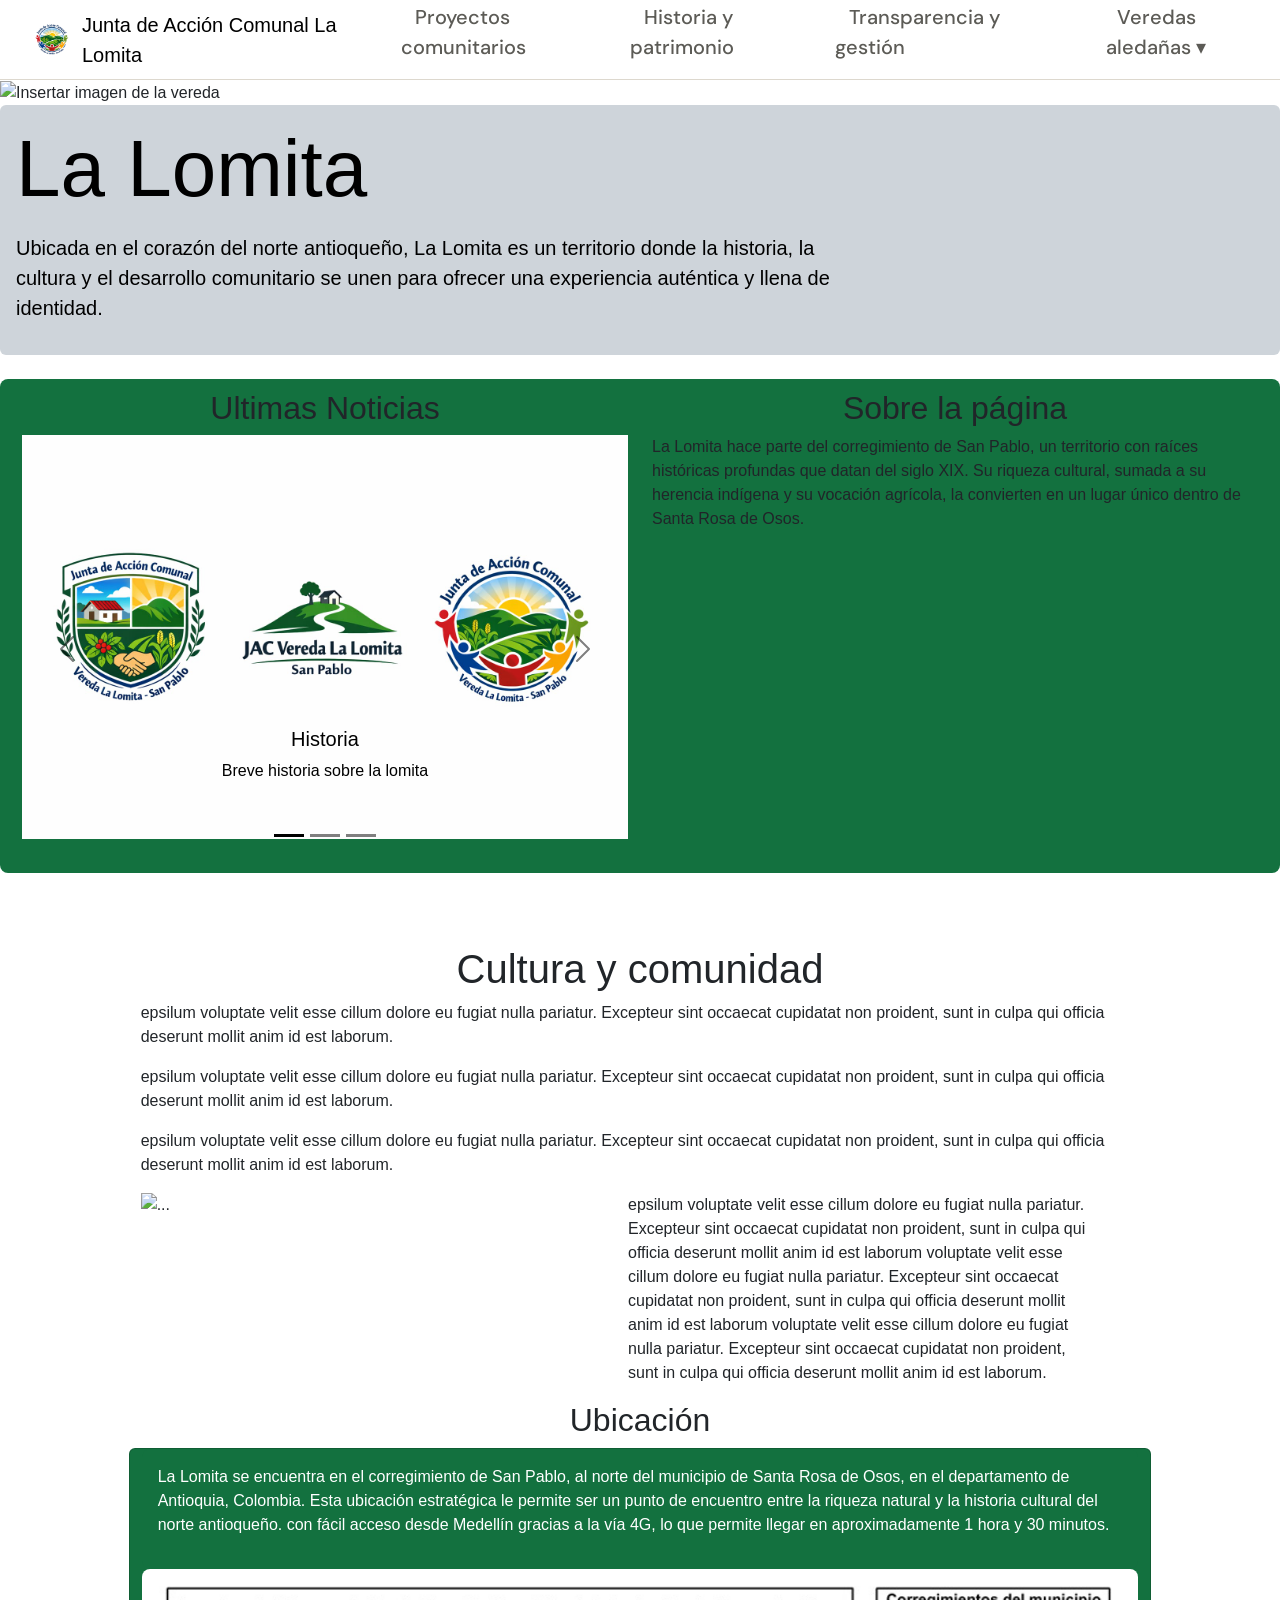
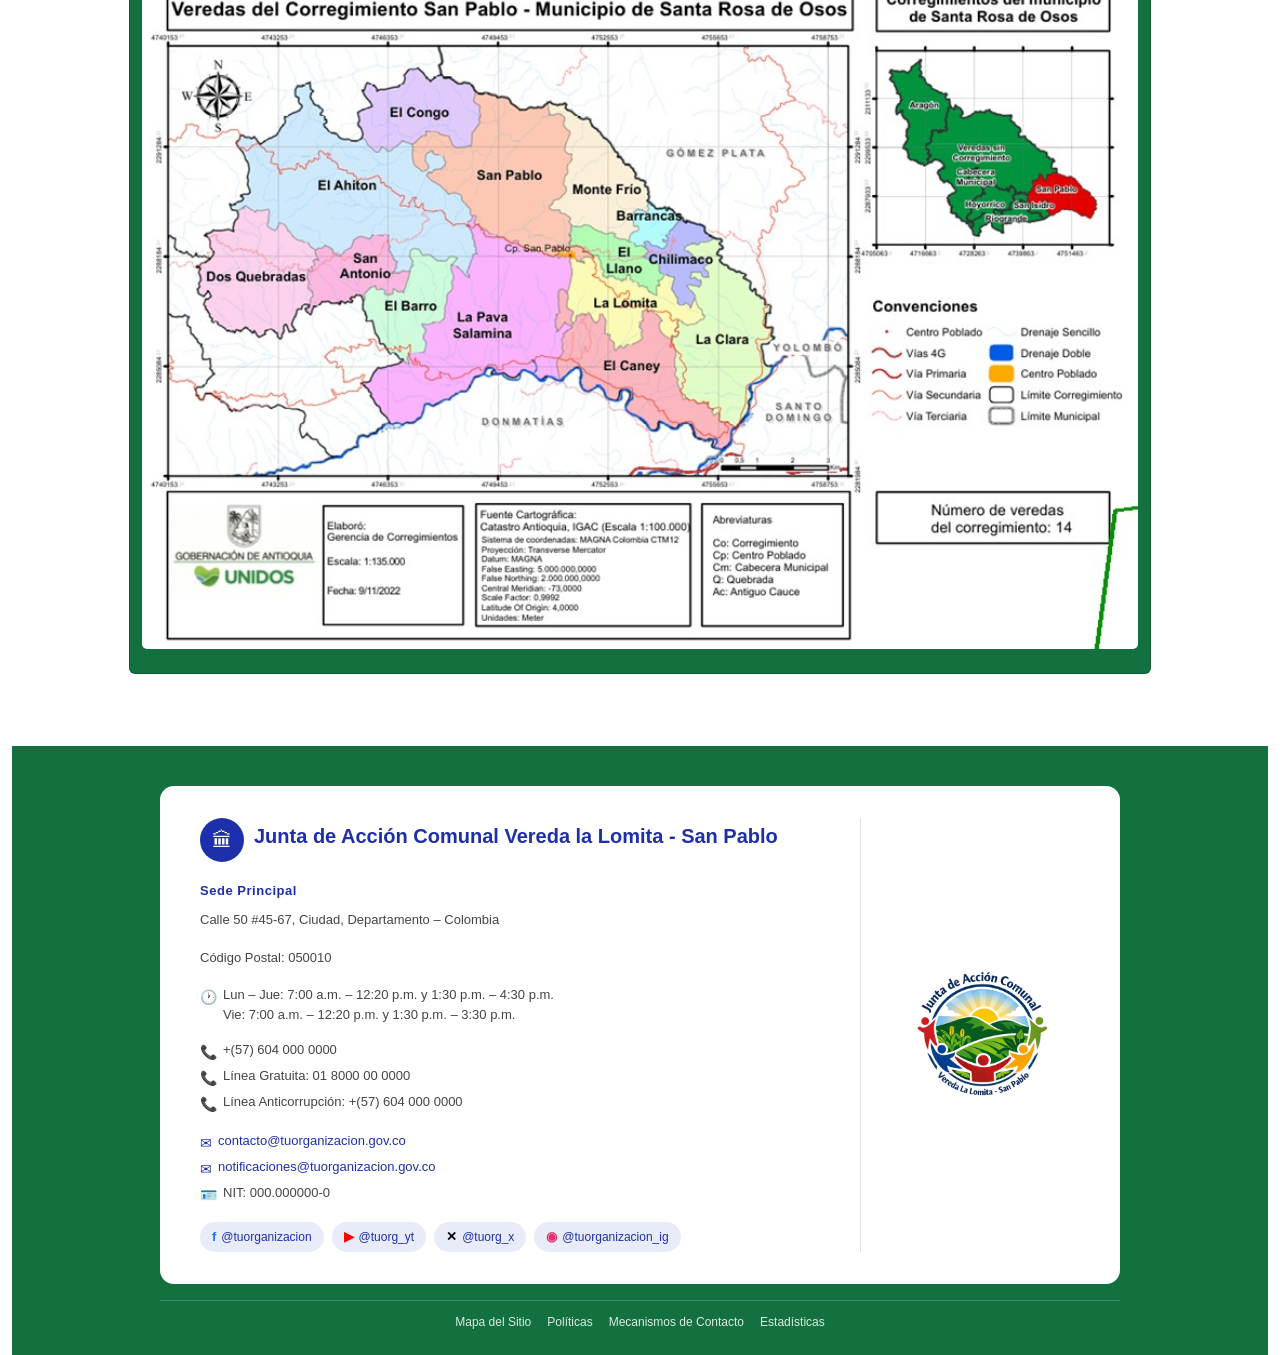
==== index.html @ e3baaebc "Cambios pagina principal y veredas" ====
<!DOCTYPE html>
<html lang="es">

<head>
  <meta charset="UTF-8">
  <meta name="viewport" content="width=device-width, initial-scale=1.0">
  <title>Junta de Acción Comunal La Lomita</title>
  <link
    href="https://fonts.googleapis.com/css2?family=Fraunces:wght@400;600;700&family=DM+Sans:wght@400;500&display=swap"
    rel="stylesheet">
  <link href="https://cdn.jsdelivr.net/npm/bootstrap@5.3.8/dist/css/bootstrap.min.css" rel="stylesheet"
    integrity="sha384-sRIl4kxILFvY47J16cr9ZwB07vP4J8+LH7qKQnuqkuIAvNWLzeN8tE5YBujZqJLB" crossorigin="anonymous">
  <style>
    /* ── Variables ── */
    :root {
      --verde: #13713f;
      --verde-claro: #e8f5ee;
      --verde-medio: #2d9e60;
      --gris-bg: #f4f3ef;
      --gris-borde: #ddd8ce;
      --texto: #1c1c1a;
      --texto-suave: #5c5b56;
      --blanco: #ffffff;
      --radio: 14px;
    }

    * {
      box-sizing: border-box;
      margin: 0;
      padding: 0;
    }

    body {
      font-family: 'Segoe UI', sans-serif;
    }

    /* ── NAV ── */
    .navbar-jac {
      position: sticky;
      top: 0;
      z-index: 1000;
      background: var(--blanco);
      border-bottom: 1px solid var(--gris-borde);
      padding: 0 2rem;
      height: 80px;
      display: flex;
      align-items: center;
      justify-content: space-between;
      gap: 1rem;
      animation: fadeIn 0.5s ease;
    }

    @keyframes fadeIn {
      from {
        opacity: 0;
        transform: translateY(-10px);
      }

      to {
        opacity: 1;
        transform: translateY(0);
      }
    }

    .nav-brand {
      display: flex;
      align-items: center;
      gap: 10px;
      text-decoration: none;
    }

    .nav-brand img {
      width: 40px;
      height: 40px;
      object-fit: contain;
    }

    .nav-brand span {
      font-size: 20px;
      font-weight: 500;
      color: black;
    }

    .nav-links-list {
      display: flex;
      align-items: center;
      gap: 10px;
      list-style: none;
    }

    .nav-links-list a,
    .nav-links-list button {
      font-family: "DM Sans", sans-serif;
      font-size: 20px;
      font-weight: 500;
      color: var(--texto-suave);
      text-decoration: none;
      padding: 7px 14px;
      border-radius: 8px;
      border: none;
      background: none;
      cursor: pointer;
      transition: background 0.15s, color 0.15s;
    }

    .nav-links-list a:hover,
    .nav-links-list button:hover {
      background: var(--verde-claro);
      color: var(--verde);
    }

    .nav-links-list a.activo {
      background: var(--verde-claro);
      color: var(--verde);
      font-weight: 500;
    }

    .dropdown-wrap {
      position: relative;
    }

    .dropdown-menu-jac {
      display: none;
      position: absolute;
      top: calc(100% + 6px);
      right: 0;
      background: var(--blanco);
      border: 1px solid var(--gris-borde);
      border-radius: var(--radio);
      min-width: 160px;
      overflow: hidden;
      z-index: 200;
    }

    .dropdown-wrap:hover .dropdown-menu-jac,
    .dropdown-wrap:focus-within .dropdown-menu-jac {
      display: block;
    }

    .dropdown-menu-jac a {
      display: block;
      padding: 9px 16px;
      font-size: 13px;
      color: var(--texto-suave);
      text-decoration: none;
      transition: background 0.15s;
    }

    .dropdown-menu-jac a:hover {
      background: var(--verde-claro);
      color: var(--verde);
    }

    /* =====================
         FOOTER
      ===================== */
    .footer-outer {
      background: #13713f;
      padding: 2.5rem 1.5rem 1.5rem;
    }

    .footer-card {
      background: #ffffff;
      border-radius: 14px;
      padding: 2rem 2.5rem;
      max-width: 960px;
      margin: 0 auto;
      display: grid;
      grid-template-columns: 1fr 220px;
      gap: 2rem;
    }

    /* --- Marca / Título --- */
    .footer-brand {
      display: flex;
      align-items: center;
      gap: 10px;
      margin-bottom: 1.2rem;
    }

    .brand-icon {
      width: 44px;
      height: 44px;
      background: #1e2faa;
      border-radius: 50%;
      display: flex;
      align-items: center;
      justify-content: center;
      font-size: 20px;
      color: white;
    }

    .footer-brand h2 {
      font-size: 20px;
      font-weight: 600;
      color: #1e2faa;
    }

    /* --- Info bloques --- */
    .sede-label {
      font-size: 13px;
      font-weight: 600;
      color: #1e2faa;
      margin-bottom: 0.5rem;
      letter-spacing: 0.04em;
    }

    .info-block {
      margin-bottom: 1rem;
    }

    .info-block p {
      font-size: 13px;
      color: #444;
      line-height: 1.7;
    }

    .info-row {
      display: flex;
      align-items: flex-start;
      gap: 6px;
      font-size: 13px;
      color: #444;
      margin-bottom: 3px;
    }

    .info-row .icon {
      color: #1e2faa;
      font-size: 14px;
      margin-top: 2px;
      flex-shrink: 0;
    }

    .email-link {
      color: #1e2faa;
      text-decoration: none;
      font-size: 13px;
    }

    .email-link:hover {
      text-decoration: underline;
    }

    /* --- Redes sociales --- */
    .social-row {
      display: flex;
      flex-wrap: wrap;
      gap: 8px;
      margin-top: 1rem;
    }

    .social-btn {
      display: flex;
      align-items: center;
      gap: 5px;
      font-size: 12px;
      color: #1e2faa;
      background: #e8ecf8;
      border-radius: 20px;
      padding: 5px 12px;
      text-decoration: none;
      transition: background 0.2s;
    }

    .social-btn:hover {
      background: #c8d0f0;
    }

    .social-icon {
      font-size: 13px;
      font-weight: 700;
    }

    /* --- Logo derecha --- */
    .footer-right {
      border-left: 1px solid #e0e0e0;
      padding-left: 1.5rem;
      display: flex;
      align-items: center;
      justify-content: center;
    }

    .footer-right img {
      max-width: 160px;
      max-height: 160px;
      object-fit: contain;
    }

    /* --- Barra inferior --- */
    .footer-bottom {
      max-width: 960px;
      margin: 1rem auto 0;
      padding-top: 0.8rem;
      border-top: 1px solid rgba(255, 255, 255, 0.2);
      display: flex;
      flex-wrap: wrap;
      gap: 1rem;
      justify-content: center;
    }

    .footer-bottom a {
      font-size: 12px;
      color: rgba(255, 255, 255, 0.85);
      text-decoration: none;
    }

    .footer-bottom a:hover {
      color: #fff;
      text-decoration: underline;
    }

    /* --- Responsive --- */
    @media (max-width: 640px) {
      .footer-card {
        grid-template-columns: 1fr;
      }

      .footer-right {
        border-left: none;
        border-top: 1px solid #e0e0e0;
        padding-left: 0;
        padding-top: 1rem;
      }
    }
  </style>
</head>

<body style="font-size: 16px;">
  <!-- Scripts para funciones de Bootstrap, ww3School, etc -->
  <script src="https://cdn.jsdelivr.net/npm/bootstrap@5.3.8/dist/js/bootstrap.bundle.min.js"
    integrity="sha384-FKyoEForCGlyvwx9Hj09JcYn3nv7wiPVlz7YYwJrWVcXK/BmnVDxM+D2scQbITxI"
    crossorigin="anonymous"></script>
  <!-- Barra de navegación -->
  <!--Información sobre veredas (No tocar)-->
  <div class="modal fade" id="vereda1" tabindex="-1" aria-labelledby="modalLabel" aria-hidden="true">
    <div class="modal-dialog modal-dialog-centered modal-dialog-scrollable">
      <div class="modal-content">

        <div class="modal-header">
          <h5 class="modal-title" id="modalLabel">Vereda La Clara-Santa Rosa</h5>
          <button type="button" class="btn-close" data-bs-dismiss="modal" aria-label="Cerrar"></button>
        </div>

        <div class="modal-body">
          <img src="img/imagen la clara.jpg" class="img-fluid mb-3" alt="Imagen de la vereda">
          <p>Vereda La Clara-Santa Rosa es una aldea en Antioquia, Región Andina. Vereda La Clara-Santa Rosa se
            encuentra cerca de la localidad de Karelia, así como de Caserío La Clara-Santa Rosa.</p>
          <br>
          <p>Es reconocida por su cascada y por ser el limite del corregimiento de San Pablo.</p>
        </div>

        <div class="modal-footer">
          <button type="button" class="btn btn-secondary" data-bs-dismiss="modal">Cerrar</button>
        </div>

      </div>
    </div>
  </div>


  <div class="modal fade" id="vereda2" tabindex="-1" aria-labelledby="modalLabel" aria-hidden="true">
    <div class="modal-dialog modal-dialog-centered modal-dialog-scrollable">
      <div class="modal-content">

        <div class="modal-header">
          <h5 class="modal-title" id="modalLabel">Vereda El Caney</h5>
          <button type="button" class="btn-close" data-bs-dismiss="modal" aria-label="Cerrar"></button>
        </div>

        <div class="modal-body">
          <img src="img/imagen el caney.jpg" class="img-fluid mb-3" alt="Imagen de la vereda">
          <p>La vereda El Caney, ubicada en el suroriente de Santa Rosa de Osos, Antioquia, es una zona de clima cálido
            (aprox. 22°C - 30°C) asentada en la llanura aluvial del río Grande. Históricamente, su nombre proviene de
            los "caneyes", construcciones usadas para secar tabaco por habitantes de origen africano. Es una zona con
            alto potencial agrícola y de recreo, pero propensa a inundaciones.</p>
          <br>
          <p>Históricamente relacionada con el cultivo de tabaco. Actualmente, destaca por fincas cafeteras, trapiches
            paneleros y viveros.</p>
        </div>

        <div class="modal-footer">
          <button type="button" class="btn btn-secondary" data-bs-dismiss="modal">Cerrar</button>
        </div>
      </div>
    </div>
  </div>


  <div class="modal fade" id="vereda3" tabindex="-1" aria-labelledby="modalLabel" aria-hidden="true">
    <div class="modal-dialog modal-dialog-centered modal-dialog-scrollable">
      <div class="modal-content">

        <div class="modal-header">
          <h5 class="modal-title" id="modalLabel">Vereda La Pava Salamina</h5>
          <button type="button" class="btn-close" data-bs-dismiss="modal" aria-label="Cerrar"></button>
        </div>

        <div class="modal-body">
          <img src="img/imagen la pava.jpg" class="img-fluid mb-3" alt="Imagen de la vereda">
          <p>Situada en el municipio de Santa Rosa de Osos, Antioquia, es una zona rural destacada por su asociación
            de acueducto local. Esta vereda, a menudo mencionada junto con Salamina, se beneficia de iniciativas de
            desarrollo comunitario y ambiental, incluyendo jornadas de siembra de árboles lideradas por la Universidad
            de Antioquia.</p>
          <br>
          <p>Cuenta con una asociación de suscriptores privada y sin ánimo de lucro que garantiza el agua potable, el
            Acueducto Vereda Salamina – Pava.</p>
        </div>

        <div class="modal-footer">
          <button type="button" class="btn btn-secondary" data-bs-dismiss="modal">Cerrar</button>
        </div>
      </div>
    </div>
  </div>

  </div>
  <!--Fin Información sobre veredas (No tocar)-->

  <nav class="navbar-jac">
    <a href="index.html" class="nav-brand">
      <img src="img/logo.png"
        onerror="this.style.background = 'var(--verde-claro)'; this.style.borderRadius = '50%';" />
      <span>Junta de Acción Comunal La Lomita</span>
    </a>

    <ul class="nav-links-list" class="d-flex justify-content-center align-items-center">
      <li>
        <a href="proyectos_comunitarios.html">Proyectos comunitarios</a>
      </li>
      <li>
        <a href="historia_patrimonio.html">Historia y patrimonio</a>
      </li>
      <li>
        <a href="transparencia_gestion.html">Transparencia y gestión</a>
      </li>
      <li>

        <div class="dropdown-wrap">
          <button>Veredas aledañas ▾</button>
          <div class="dropdown-menu-jac">
            <a href="#" class="btn btn-primary" data-bs-toggle="modal" data-bs-target="#vereda1">
              Vereda La Clara
            </a>

            <a href="#" class="btn btn-primary" data-bs-toggle="modal" data-bs-target="#vereda2">
              Vereda El Caney
            </a>
            <a href="#" class="btn btn-primary" data-bs-toggle="modal" data-bs-target="#vereda3">
              Vereda La Pava Salamina
            </a>


          </div>
      </li>
    </ul>
  </nav>
  <!-- imagen principal-->
  <img height="200px" src="img/Vista_de_La_Vereda.jpg" class="img-fluid" alt="Insertar imagen de la vereda" id="inicio">
  <!-- Texto bajo esa imagen-->
  <div class="p-4 p-md-3 mb-6 rounded text-body-emphasis bg-dark-subtle">
    <div class="col-lg-8 px-0">
      <h1 class="display-1">La Lomita</h1>
      <p class="lead my-3">Ubicada en el corazón del norte antioqueño, La Lomita es un territorio donde la historia, la
        cultura y el desarrollo comunitario se unen para ofrecer una experiencia auténtica y llena de identidad.</p>
    </div>
  </div>

  <br>
  <!-- Carrusel de imágenes de las noticias -->

  <div class="container-fluid">
    <div class="row col-13" style="background-color: #13713f;; border-radius: 8px; padding: 10px;">
      <div class="col-6">
        <!-- Titulo-->
        <h2 style="text-align: center;">Ultimas Noticias</h2>
        <div id="carouselExampleDark" class="carousel carousel-dark slide">
          <div class="carousel-indicators">
            <button type="button" data-bs-target="#carouselExampleDark" data-bs-slide-to="0" class="active"
              aria-current="true" aria-label="Slide 1"></button>
            <button type="button" data-bs-target="#carouselExampleDark" data-bs-slide-to="1"
              aria-label="Slide 2"></button>
            <button type="button" data-bs-target="#carouselExampleDark" data-bs-slide-to="2"
              aria-label="Slide 3"></button>
          </div>
          <div class="carousel-inner">
            <div class="carousel-item active" data-bs-interval="10000">
              <img src="img/WhatsApp Image 2026-03-15 at 4.32.16 PM.jpeg" class="d-block w-100" alt="la lomita iconos">
              <div class="carousel-caption d-none d-md-block">
                <h5>Historia</h5>
                <p>Breve historia sobre la lomita</p>
              </div>
            </div>
            <div class="carousel-item" data-bs-interval="2000">
              <img src="https://somosiberoamerica.org/wp-content/uploads/2022/09/Onda-Pais-Imagen-destacada.jpg"
                class="d-block w-100" alt="...">
              <div class="carousel-caption d-none d-md-block">
                <h5 style="color: white;">Cultura y comunidad</h5>
                <p style="color: white;">Some representative placeholder content for the second slide.</p>
              </div>
            </div>
            <div class="carousel-item">
              <img src="..." class="d-block w-100" alt="...">
              <div class="carousel-caption d-none d-md-block">
                <h5>Third slide label</h5>
                <p>Some representative placeholder content for the third slide.</p>
              </div>
            </div>
          </div>
          <button class="carousel-control-prev" type="button" data-bs-target="#carouselExampleDark"
            data-bs-slide="prev">
            <span class="carousel-control-prev-icon" aria-hidden="true"></span>
            <span class="visually-hidden">Previous</span>
          </button>
          <button class="carousel-control-next" type="button" data-bs-target="#carouselExampleDark"
            data-bs-slide="next">
            <span class="carousel-control-next-icon" aria-hidden="true"></span>
            <span class="visually-hidden">Next</span>
          </button>
          <br>
        </div>
      </div>

      <!-- Texto al lado del carrusel de noticias-->
      <div class="col-6">
        <h2 style="text-align: center;">Sobre la página</h2>
        <p>La Lomita hace parte del corregimiento de San Pablo, un territorio con raíces históricas profundas que datan
          del siglo XIX. Su riqueza cultural, sumada a su herencia indígena y su vocación agrícola, la convierten en un
          lugar único dentro de Santa Rosa de Osos.</p>


      </div>
    </div>


    <!-- Sección Cultura y comunidad-->
    <br><br><br>
    <div class="container-fluid">
      <div class="row justify-content-center">
        <div class="row col-10">
          <h1 style="text-align: center;">Cultura y comunidad</h1>
          <p>epsilum voluptate velit esse cillum dolore eu fugiat nulla pariatur. Excepteur sint occaecat
            cupidatat non proident, sunt in culpa qui officia deserunt mollit anim id est laborum.</p>
          <p>epsilum voluptate velit esse cillum dolore eu fugiat nulla pariatur. Excepteur sint occaecat
            cupidatat non proident, sunt in culpa qui officia deserunt mollit anim id est laborum.</p>
          <p>epsilum voluptate velit esse cillum dolore eu fugiat nulla pariatur. Excepteur sint occaecat
            cupidatat non proident, sunt in culpa qui officia deserunt mollit anim id est laborum.</p>
          <!-- parrafo con imagen-->
          <div class="row col-6">
            <img src="https://somosiberoamerica.org/wp-content/uploads/2022/09/Onda-Pais-Imagen-destacada.jpg"
              class="d-block w-100" alt="...">
          </div>
          <div class="row col-6">
            <p>epsilum voluptate velit esse cillum dolore eu fugiat nulla pariatur. Excepteur sint occaecat
              cupidatat non proident, sunt in culpa qui officia deserunt mollit anim id est laborum
              voluptate velit esse cillum dolore eu fugiat nulla pariatur. Excepteur sint occaecat
              cupidatat non proident, sunt in culpa qui officia deserunt mollit anim id est laborum
              voluptate velit esse cillum dolore eu fugiat nulla pariatur. Excepteur sint occaecat
              cupidatat non proident, sunt in culpa qui officia deserunt mollit anim id est laborum.</p>
          </div>
        </div>
      </div>
    </div>

    <!-- Seccioón ubicación-->
    <div class="container-fluid">
      <div class="row justify-content-center">
        <div class="row col-10">
          <h2 style="text-align: center;">Ubicación</h2>
          <div class="card" style="background-color: #13713f;">
            <div class="card-body" style="background-color: #13713f; border-radius: 8px; color: white;">

              <p>La Lomita se encuentra en el corregimiento de San Pablo, al norte del municipio de Santa Rosa de Osos,
                en
                el departamento de Antioquia, Colombia. Esta ubicación estratégica le permite ser un punto de encuentro
                entre
                la riqueza natural y la historia cultural del norte antioqueño. con fácil acceso desde Medellín gracias
                a la
                vía 4G, lo que permite llegar en aproximadamente 1 hora y 30 minutos.</p>
            </div>
            <img src="img/mapa_vereda.jpg" class="card-img-bottom" alt="Mapa vereda la lomita" width="500px"
              style="border-top-left-radius: 8px; border-top-right-radius: 8px;">
            <br>
          </div>
        </div>
      </div>
    </div>
    <br><br><br>



    <!-- ==========================================
       FOOTER 
       ========================================== -->
    <footer class="footer-outer">
      <div class="footer-card">

        <!-- Columna izquierda: información de contacto -->
        <div class="footer-left">

          <div class="footer-brand">
            <div class="brand-icon">🏛</div>
            <!-- nombre de la organización -->
            <h2>Junta de Acción Comunal Vereda la Lomita - San Pablo</h2>
          </div>

          <p class="sede-label">Sede Principal</p>

          <div class="info-block">
            <!-- Cambia dirección y código postal -->
            <p>Calle 50 #45-67, Ciudad, Departamento – Colombia</p>
            <p>Código Postal: 050010</p>
          </div>

          <div class="info-block">
            <div class="info-row">
              <span class="icon">🕐</span>
              <!-- Cambia los horarios -->
              <span>
                Lun – Jue: 7:00 a.m. – 12:20 p.m. y 1:30 p.m. – 4:30 p.m.<br>
                Vie: 7:00 a.m. – 12:20 p.m. y 1:30 p.m. – 3:30 p.m.
              </span>
            </div>
          </div>

          <div class="info-block">
            <!-- Cambia los teléfonos -->
            <div class="info-row"><span class="icon">📞</span><span>+(57) 604 000 0000</span></div>
            <div class="info-row"><span class="icon">📞</span><span>Línea Gratuita: 01 8000 00 0000</span></div>
            <div class="info-row"><span class="icon">📞</span><span>Línea Anticorrupción: +(57) 604 000
                0000</span>
            </div>
          </div>

          <div class="info-block">
            <!-- Cambia los correos y NIT -->
            <div class="info-row">
              <span class="icon">✉</span>
              <span><a href="mailto:contacto@tuorganizacion.gov.co"
                  class="email-link">contacto@tuorganizacion.gov.co</a></span>
            </div>
            <div class="info-row">
              <span class="icon">✉</span>
              <span><a href="mailto:notificaciones@tuorganizacion.gov.co"
                  class="email-link">notificaciones@tuorganizacion.gov.co</a></span>
            </div>
            <div class="info-row"><span class="icon">🪪</span><span>NIT: 000.000000-0</span></div>
          </div>

          <!-- Redes sociales — cambia href y etiquetas -->
          <div class="social-row">
            <a href="https://facebook.com/tuorganizacion" target="_blank" class="social-btn">
              <span class="social-icon" style="color:#1877f2">f</span>
              @tuorganizacion
            </a>
            <a href="https://youtube.com/@tuorg" target="_blank" class="social-btn">
              <span class="social-icon" style="color:#ff0000">▶</span>
              @tuorg_yt
            </a>
            <a href="https://x.com/tuorg" target="_blank" class="social-btn">
              <span class="social-icon" style="color:#000">✕</span>
              @tuorg_x
            </a>
            <a href="https://instagram.com/tuorganizacion" target="_blank" class="social-btn">
              <span class="social-icon" style="color:#e1306c">◉</span>
              @tuorganizacion_ig
            </a>
          </div>

        </div>

        <!-- Columna derecha: logo de la institución -->
        <div class="footer-right">
          <!--
          Reemplaza "img/logo.png" con la ruta real de tu logo.
          Ejemplo: src="assets/logo.png" o src="images/logo-institucional.svg"
        -->
          <img src="img/logo.png" alt="Logo Junta de Acción Comunal Vereda la Lomita - San Pablo">
        </div>

      </div>

      <!-- Barra inferior de enlaces — cambia href y textos -->
      <div class="footer-bottom">
        <a href="#">Mapa del Sitio</a>
        <a href="#">Políticas</a>
        <a href="#">Mecanismos de Contacto</a>
        <a href="#">Estadísticas</a>
      </div>

    </footer>
    <!-- FIN FOOTER -->

</body>

</html>
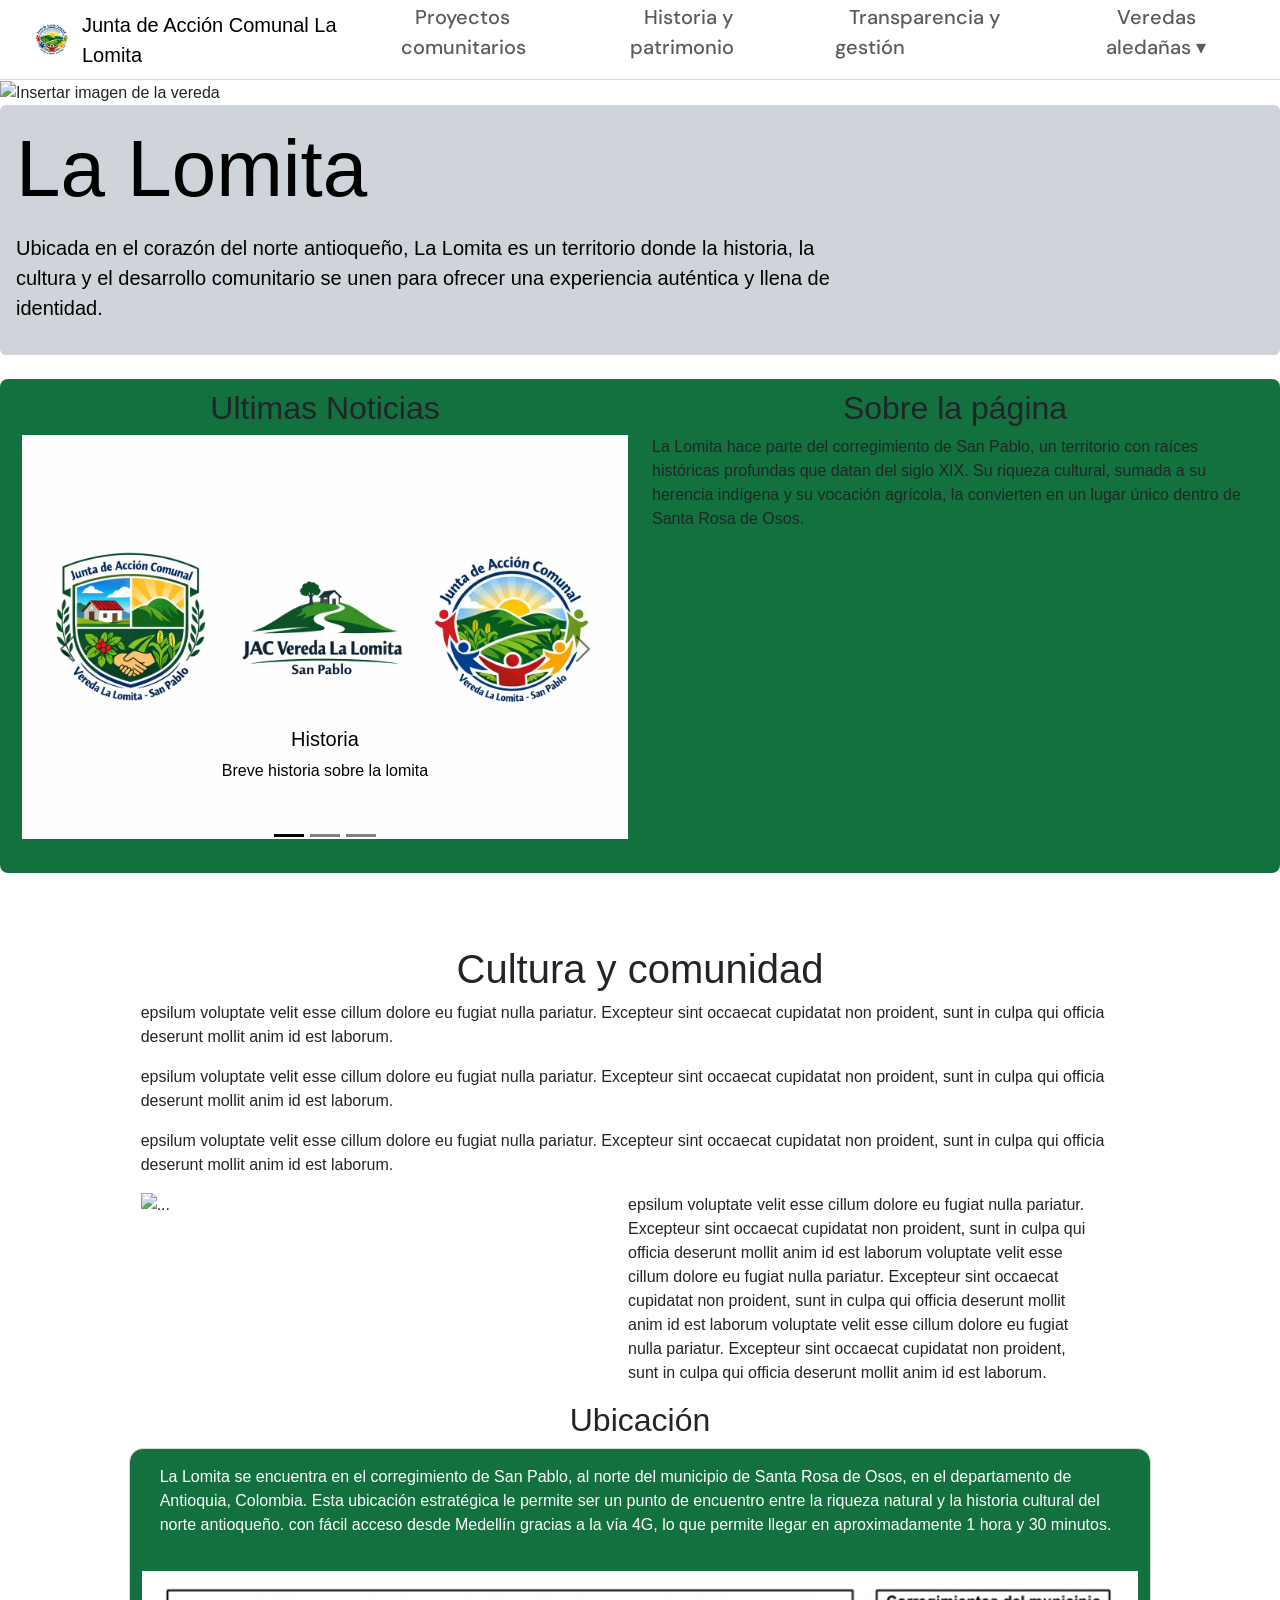
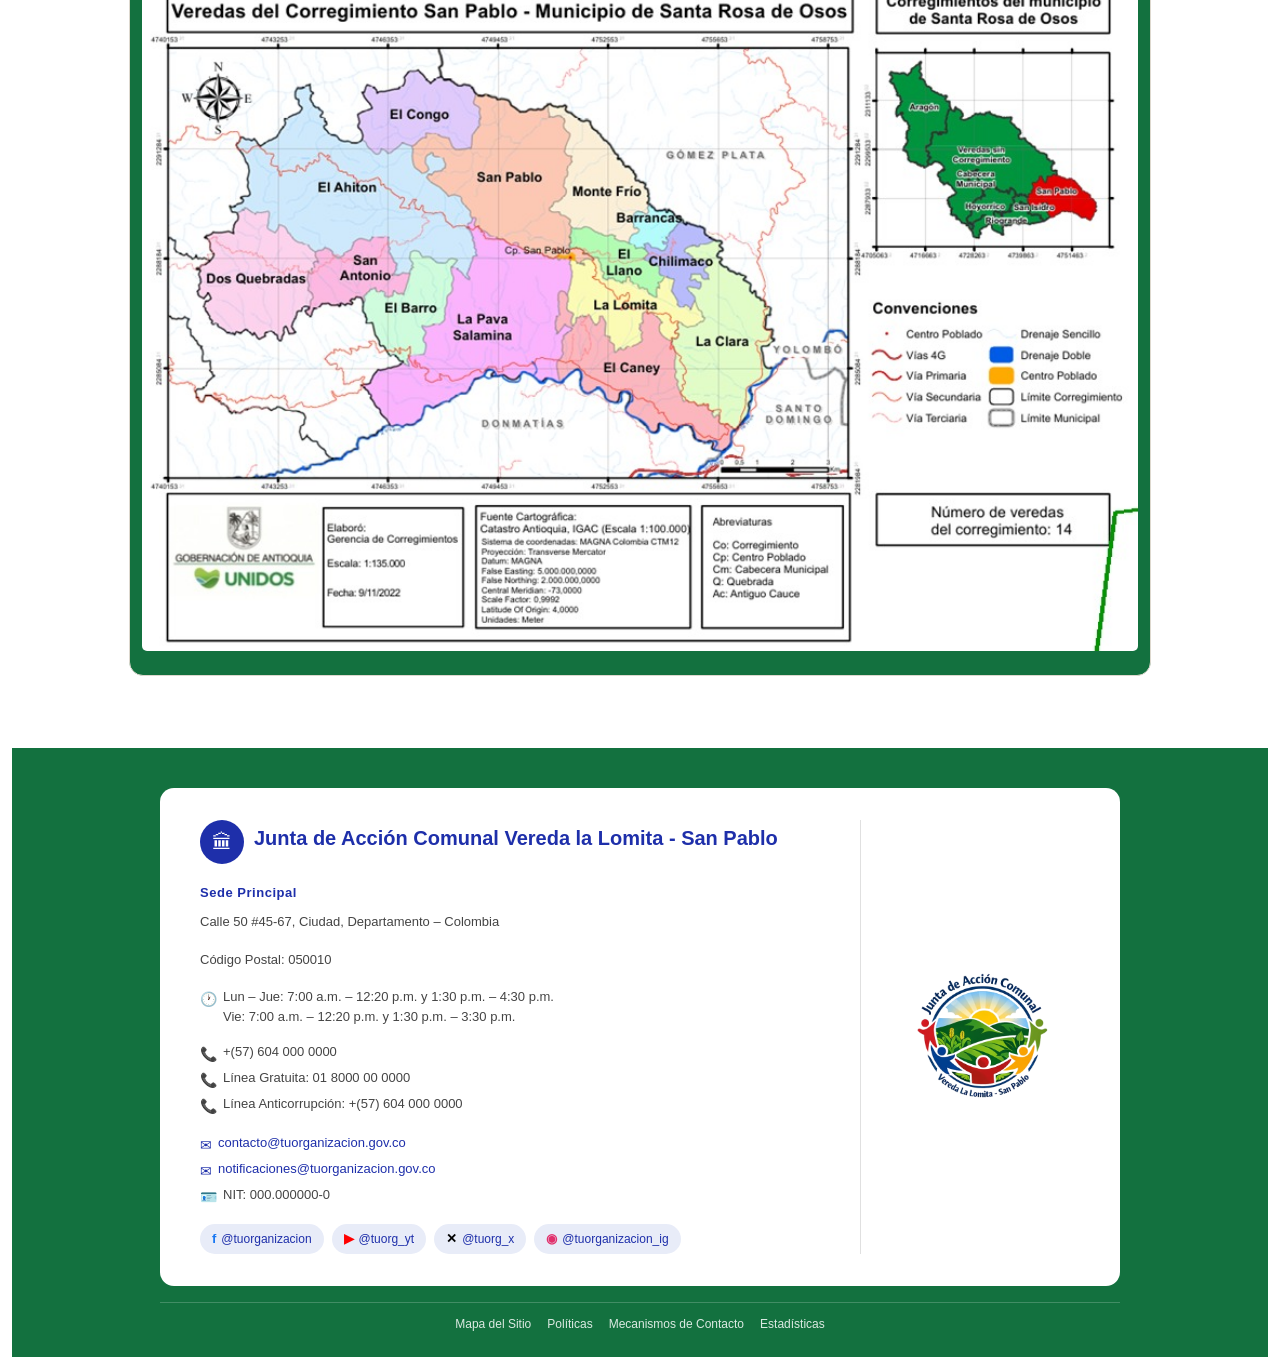
==== commit 29108b53: "carpetas y styles de css organizado + se borro el codigo adicional para mayor orden" ====
--- a/index.html
+++ b/index.html
@@ -10,322 +10,10 @@
     rel="stylesheet">
   <link href="https://cdn.jsdelivr.net/npm/bootstrap@5.3.8/dist/css/bootstrap.min.css" rel="stylesheet"
     integrity="sha384-sRIl4kxILFvY47J16cr9ZwB07vP4J8+LH7qKQnuqkuIAvNWLzeN8tE5YBujZqJLB" crossorigin="anonymous">
-  <style>
-    /* ── Variables ── */
-    :root {
-      --verde: #13713f;
-      --verde-claro: #e8f5ee;
-      --verde-medio: #2d9e60;
-      --gris-bg: #f4f3ef;
-      --gris-borde: #ddd8ce;
-      --texto: #1c1c1a;
-      --texto-suave: #5c5b56;
-      --blanco: #ffffff;
-      --radio: 14px;
-    }
-
-    * {
-      box-sizing: border-box;
-      margin: 0;
-      padding: 0;
-    }
-
-    body {
-      font-family: 'Segoe UI', sans-serif;
-    }
-
-    /* ── NAV ── */
-    .navbar-jac {
-      position: sticky;
-      top: 0;
-      z-index: 1000;
-      background: var(--blanco);
-      border-bottom: 1px solid var(--gris-borde);
-      padding: 0 2rem;
-      height: 80px;
-      display: flex;
-      align-items: center;
-      justify-content: space-between;
-      gap: 1rem;
-      animation: fadeIn 0.5s ease;
-    }
-
-    @keyframes fadeIn {
-      from {
-        opacity: 0;
-        transform: translateY(-10px);
-      }
-
-      to {
-        opacity: 1;
-        transform: translateY(0);
-      }
-    }
-
-    .nav-brand {
-      display: flex;
-      align-items: center;
-      gap: 10px;
-      text-decoration: none;
-    }
-
-    .nav-brand img {
-      width: 40px;
-      height: 40px;
-      object-fit: contain;
-    }
-
-    .nav-brand span {
-      font-size: 20px;
-      font-weight: 500;
-      color: black;
-    }
-
-    .nav-links-list {
-      display: flex;
-      align-items: center;
-      gap: 10px;
-      list-style: none;
-    }
-
-    .nav-links-list a,
-    .nav-links-list button {
-      font-family: "DM Sans", sans-serif;
-      font-size: 20px;
-      font-weight: 500;
-      color: var(--texto-suave);
-      text-decoration: none;
-      padding: 7px 14px;
-      border-radius: 8px;
-      border: none;
-      background: none;
-      cursor: pointer;
-      transition: background 0.15s, color 0.15s;
-    }
-
-    .nav-links-list a:hover,
-    .nav-links-list button:hover {
-      background: var(--verde-claro);
-      color: var(--verde);
-    }
-
-    .nav-links-list a.activo {
-      background: var(--verde-claro);
-      color: var(--verde);
-      font-weight: 500;
-    }
-
-    .dropdown-wrap {
-      position: relative;
-    }
-
-    .dropdown-menu-jac {
-      display: none;
-      position: absolute;
-      top: calc(100% + 6px);
-      right: 0;
-      background: var(--blanco);
-      border: 1px solid var(--gris-borde);
-      border-radius: var(--radio);
-      min-width: 160px;
-      overflow: hidden;
-      z-index: 200;
-    }
-
-    .dropdown-wrap:hover .dropdown-menu-jac,
-    .dropdown-wrap:focus-within .dropdown-menu-jac {
-      display: block;
-    }
-
-    .dropdown-menu-jac a {
-      display: block;
-      padding: 9px 16px;
-      font-size: 13px;
-      color: var(--texto-suave);
-      text-decoration: none;
-      transition: background 0.15s;
-    }
-
-    .dropdown-menu-jac a:hover {
-      background: var(--verde-claro);
-      color: var(--verde);
-    }
-
-    /* =====================
-         FOOTER
-      ===================== */
-    .footer-outer {
-      background: #13713f;
-      padding: 2.5rem 1.5rem 1.5rem;
-    }
-
-    .footer-card {
-      background: #ffffff;
-      border-radius: 14px;
-      padding: 2rem 2.5rem;
-      max-width: 960px;
-      margin: 0 auto;
-      display: grid;
-      grid-template-columns: 1fr 220px;
-      gap: 2rem;
-    }
-
-    /* --- Marca / Título --- */
-    .footer-brand {
-      display: flex;
-      align-items: center;
-      gap: 10px;
-      margin-bottom: 1.2rem;
-    }
-
-    .brand-icon {
-      width: 44px;
-      height: 44px;
-      background: #1e2faa;
-      border-radius: 50%;
-      display: flex;
-      align-items: center;
-      justify-content: center;
-      font-size: 20px;
-      color: white;
-    }
-
-    .footer-brand h2 {
-      font-size: 20px;
-      font-weight: 600;
-      color: #1e2faa;
-    }
-
-    /* --- Info bloques --- */
-    .sede-label {
-      font-size: 13px;
-      font-weight: 600;
-      color: #1e2faa;
-      margin-bottom: 0.5rem;
-      letter-spacing: 0.04em;
-    }
-
-    .info-block {
-      margin-bottom: 1rem;
-    }
-
-    .info-block p {
-      font-size: 13px;
-      color: #444;
-      line-height: 1.7;
-    }
-
-    .info-row {
-      display: flex;
-      align-items: flex-start;
-      gap: 6px;
-      font-size: 13px;
-      color: #444;
-      margin-bottom: 3px;
-    }
-
-    .info-row .icon {
-      color: #1e2faa;
-      font-size: 14px;
-      margin-top: 2px;
-      flex-shrink: 0;
-    }
-
-    .email-link {
-      color: #1e2faa;
-      text-decoration: none;
-      font-size: 13px;
-    }
-
-    .email-link:hover {
-      text-decoration: underline;
-    }
-
-    /* --- Redes sociales --- */
-    .social-row {
-      display: flex;
-      flex-wrap: wrap;
-      gap: 8px;
-      margin-top: 1rem;
-    }
-
-    .social-btn {
-      display: flex;
-      align-items: center;
-      gap: 5px;
-      font-size: 12px;
-      color: #1e2faa;
-      background: #e8ecf8;
-      border-radius: 20px;
-      padding: 5px 12px;
-      text-decoration: none;
-      transition: background 0.2s;
-    }
-
-    .social-btn:hover {
-      background: #c8d0f0;
-    }
-
-    .social-icon {
-      font-size: 13px;
-      font-weight: 700;
-    }
-
-    /* --- Logo derecha --- */
-    .footer-right {
-      border-left: 1px solid #e0e0e0;
-      padding-left: 1.5rem;
-      display: flex;
-      align-items: center;
-      justify-content: center;
-    }
-
-    .footer-right img {
-      max-width: 160px;
-      max-height: 160px;
-      object-fit: contain;
-    }
-
-    /* --- Barra inferior --- */
-    .footer-bottom {
-      max-width: 960px;
-      margin: 1rem auto 0;
-      padding-top: 0.8rem;
-      border-top: 1px solid rgba(255, 255, 255, 0.2);
-      display: flex;
-      flex-wrap: wrap;
-      gap: 1rem;
-      justify-content: center;
-    }
-
-    .footer-bottom a {
-      font-size: 12px;
-      color: rgba(255, 255, 255, 0.85);
-      text-decoration: none;
-    }
-
-    .footer-bottom a:hover {
-      color: #fff;
-      text-decoration: underline;
-    }
-
-    /* --- Responsive --- */
-    @media (max-width: 640px) {
-      .footer-card {
-        grid-template-columns: 1fr;
-      }
-
-      .footer-right {
-        border-left: none;
-        border-top: 1px solid #e0e0e0;
-        padding-left: 0;
-        padding-top: 1rem;
-      }
-    }
-  </style>
-</head>
-
-<body style="font-size: 16px;">
+  <link rel="stylesheet" href="styles.css">
+  </head>
+
+<body class="body-index">
   <!-- Scripts para funciones de Bootstrap, ww3School, etc -->
   <script src="https://cdn.jsdelivr.net/npm/bootstrap@5.3.8/dist/js/bootstrap.bundle.min.js"
     integrity="sha384-FKyoEForCGlyvwx9Hj09JcYn3nv7wiPVlz7YYwJrWVcXK/BmnVDxM+D2scQbITxI"
@@ -469,10 +157,10 @@
   <!-- Carrusel de imágenes de las noticias -->
 
   <div class="container-fluid">
-    <div class="row col-13" style="background-color: #13713f;; border-radius: 8px; padding: 10px;">
+    <div class="row col-13 carrusel-verde">
       <div class="col-6">
         <!-- Titulo-->
-        <h2 style="text-align: center;">Ultimas Noticias</h2>
+        <h2 class="text-center">Ultimas Noticias</h2>
         <div id="carouselExampleDark" class="carousel carousel-dark slide">
           <div class="carousel-indicators">
             <button type="button" data-bs-target="#carouselExampleDark" data-bs-slide-to="0" class="active"
@@ -494,8 +182,8 @@
               <img src="https://somosiberoamerica.org/wp-content/uploads/2022/09/Onda-Pais-Imagen-destacada.jpg"
                 class="d-block w-100" alt="...">
               <div class="carousel-caption d-none d-md-block">
-                <h5 style="color: white;">Cultura y comunidad</h5>
-                <p style="color: white;">Some representative placeholder content for the second slide.</p>
+                <h5 class="white-text">Cultura y comunidad</h5>
+                <p class="white-text">Some representative placeholder content for the second slide.</p>
               </div>
             </div>
             <div class="carousel-item">
@@ -522,7 +210,7 @@
 
       <!-- Texto al lado del carrusel de noticias-->
       <div class="col-6">
-        <h2 style="text-align: center;">Sobre la página</h2>
+        <h2 class="text-center">Sobre la página</h2>
         <p>La Lomita hace parte del corregimiento de San Pablo, un territorio con raíces históricas profundas que datan
           del siglo XIX. Su riqueza cultural, sumada a su herencia indígena y su vocación agrícola, la convierten en un
           lugar único dentro de Santa Rosa de Osos.</p>
@@ -537,7 +225,7 @@
     <div class="container-fluid">
       <div class="row justify-content-center">
         <div class="row col-10">
-          <h1 style="text-align: center;">Cultura y comunidad</h1>
+          <h1 class="text-center">Cultura y comunidad</h1>
           <p>epsilum voluptate velit esse cillum dolore eu fugiat nulla pariatur. Excepteur sint occaecat
             cupidatat non proident, sunt in culpa qui officia deserunt mollit anim id est laborum.</p>
           <p>epsilum voluptate velit esse cillum dolore eu fugiat nulla pariatur. Excepteur sint occaecat
@@ -565,9 +253,9 @@
     <div class="container-fluid">
       <div class="row justify-content-center">
         <div class="row col-10">
-          <h2 style="text-align: center;">Ubicación</h2>
-          <div class="card" style="background-color: #13713f;">
-            <div class="card-body" style="background-color: #13713f; border-radius: 8px; color: white;">
+          <h2 class="text-center">Ubicación</h2>
+          <div class="card ubicacion-verde">
+            <div class="card-body card-body-verde">
 
               <p>La Lomita se encuentra en el corregimiento de San Pablo, al norte del municipio de Santa Rosa de Osos,
                 en
@@ -578,7 +266,7 @@
                 vía 4G, lo que permite llegar en aproximadamente 1 hora y 30 minutos.</p>
             </div>
             <img src="img/mapa_vereda.jpg" class="card-img-bottom" alt="Mapa vereda la lomita" width="500px"
-              style="border-top-left-radius: 8px; border-top-right-radius: 8px;">
+              class="mapa-radius">
             <br>
           </div>
         </div>
@@ -649,19 +337,19 @@
           <!-- Redes sociales — cambia href y etiquetas -->
           <div class="social-row">
             <a href="https://facebook.com/tuorganizacion" target="_blank" class="social-btn">
-              <span class="social-icon" style="color:#1877f2">f</span>
+              <span class="social-icon facebook">f</span>
               @tuorganizacion
             </a>
             <a href="https://youtube.com/@tuorg" target="_blank" class="social-btn">
-              <span class="social-icon" style="color:#ff0000">▶</span>
+              <span class="social-icon youtube">▶</span>
               @tuorg_yt
             </a>
             <a href="https://x.com/tuorg" target="_blank" class="social-btn">
-              <span class="social-icon" style="color:#000">✕</span>
+              <span class="social-icon twitter">✕</span>
               @tuorg_x
             </a>
             <a href="https://instagram.com/tuorganizacion" target="_blank" class="social-btn">
-              <span class="social-icon" style="color:#e1306c">◉</span>
+              <span class="social-icon instagram">◉</span>
               @tuorganizacion_ig
             </a>
           </div>
@@ -672,7 +360,6 @@
         <div class="footer-right">
           <!--
           Reemplaza "img/logo.png" con la ruta real de tu logo.
-          Ejemplo: src="assets/logo.png" o src="images/logo-institucional.svg"
         -->
           <img src="img/logo.png" alt="Logo Junta de Acción Comunal Vereda la Lomita - San Pablo">
         </div>
@@ -690,6 +377,7 @@
     </footer>
     <!-- FIN FOOTER -->
 
+    <script src="script.js"></script>
 </body>
 
 </html>
--- a/styles.css
+++ b/styles.css
@@ -0,0 +1,924 @@
+/* ── Variables ── */
+:root {
+  --verde: #13713f;
+  --verde-claro: #e8f5ee;
+  --verde-medio: #2d9e60;
+  --gris-bg: #f4f3ef;
+  --gris-borde: #ddd8ce;
+  --texto: #1c1c1a;
+  --texto-suave: #5c5b56;
+  --blanco: #ffffff;
+  --radio: 14px;
+}
+
+* {
+  box-sizing: border-box;
+  margin: 0;
+  padding: 0;
+}
+
+body {
+  font-family: 'Segoe UI', sans-serif;
+}
+
+/* ── NAV ── */
+.navbar-jac {
+  position: sticky;
+  top: 0;
+  z-index: 1000;
+  background: var(--blanco);
+  border-bottom: 1px solid var(--gris-borde);
+  padding: 0 2rem;
+  height: 80px;
+  display: flex;
+  align-items: center;
+  justify-content: space-between;
+  gap: 1rem;
+  animation: fadeIn 0.5s ease;
+}
+
+@keyframes fadeIn {
+  from {
+    opacity: 0;
+    transform: translateY(-10px);
+  }
+  to {
+    opacity: 1;
+    transform: translateY(0);
+  }
+}
+
+.nav-brand {
+  display: flex;
+  align-items: center;
+  gap: 10px;
+  text-decoration: none;
+}
+
+.nav-brand img {
+  width: 40px;
+  height: 40px;
+  object-fit: contain;
+}
+
+.nav-brand span {
+  font-size: 20px;
+  font-weight: 500;
+  color: black;
+}
+
+.nav-links-list {
+  display: flex;
+  align-items: center;
+  gap: 10px;
+  list-style: none;
+}
+
+.nav-links-list a,
+.nav-links-list button {
+  font-family: "DM Sans", sans-serif;
+  font-size: 20px;
+  font-weight: 500;
+  color: var(--texto-suave);
+  text-decoration: none;
+  padding: 7px 14px;
+  border-radius: 8px;
+  border: none;
+  background: none;
+  cursor: pointer;
+  transition: background 0.15s, color 0.15s;
+}
+
+.nav-links-list a:hover,
+.nav-links-list button:hover {
+  background: var(--verde-claro);
+  color: var(--verde);
+}
+
+.nav-links-list a.activo {
+  background: var(--verde-claro);
+  color: var(--verde);
+  font-weight: 500;
+}
+
+/* Dropdown veredas */
+.dropdown-wrap {
+  position: relative;
+}
+
+.dropdown-menu-jac {
+  display: none;
+  position: absolute;
+  top: calc(100% + 6px);
+  right: 0;
+  background: var(--blanco);
+  border: 1px solid var(--gris-borde);
+  border-radius: var(--radio);
+  min-width: 160px;
+  overflow: hidden;
+  z-index: 200;
+}
+
+.dropdown-wrap:hover .dropdown-menu-jac,
+.dropdown-wrap:focus-within .dropdown-menu-jac {
+  display: block;
+}
+
+.dropdown-menu-jac a {
+  display: block;
+  padding: 9px 16px;
+  font-size: 13px;
+  color: var(--texto-suave);
+  text-decoration: none;
+  transition: background 0.15s;
+}
+
+.dropdown-menu-jac a:hover {
+  background: var(--verde-claro);
+  color: var(--verde);
+}
+
+/* ── HERO ── */
+.hero {
+  background: var(--verde);
+  padding: 4rem 2rem 5rem;
+  text-align: center;
+  position: relative;
+  overflow: hidden;
+}
+
+.hero::after {
+  content: "";
+  position: absolute;
+  bottom: -2px;
+  left: 0;
+  width: 100%;
+  height: 60px;
+  background: var(--gris-bg);
+  clip-path: ellipse(55% 100% at 50% 100%);
+}
+
+.hero-tag {
+  display: inline-block;
+  background: rgba(255, 255, 255, 0.15);
+  color: rgba(255, 255, 255, 0.9);
+  font-size: 11px;
+  font-weight: 500;
+  letter-spacing: 0.12em;
+  text-transform: uppercase;
+  padding: 5px 14px;
+  border-radius: 20px;
+  margin-bottom: 1.2rem;
+}
+
+.hero h1 {
+  font-family: "Fraunces", serif;
+  font-size: clamp(2rem, 5vw, 3.2rem);
+  font-weight: 700;
+  color: #fff;
+  line-height: 1.15;
+  margin-bottom: 1rem;
+  letter-spacing: -0.02em;
+}
+
+.hero p {
+  font-size: 15px;
+  color: rgba(255, 255, 255, 0.75);
+  max-width: 520px;
+  margin: 0 auto;
+  line-height: 1.7;
+}
+
+/* ── CONTENIDO PRINCIPAL ── */
+.main-wrap {
+  max-width: 1000px;
+  margin: 0 auto;
+  padding: 3rem 1.5rem 4rem;
+}
+
+/* ── IMAGEN DESTACADA ── */
+.img-destacada-wrap {
+  border-radius: var(--radio);
+  overflow: hidden;
+  margin-bottom: 2.5rem;
+  border: 1px solid var(--gris-borde);
+  position: relative;
+}
+
+.img-destacada-wrap img {
+  width: 100%;
+  max-height: 420px;
+  object-fit: cover;
+  display: block;
+}
+
+.img-caption {
+  position: absolute;
+  bottom: 0;
+  left: 0;
+  right: 0;
+  background: rgba(19, 113, 63, 0.82);
+  color: rgba(255, 255, 255, 0.92);
+  font-size: 13px;
+  padding: 10px 18px;
+}
+
+/* ── SECCIÓN TEXTO HISTORIA ── */
+.seccion-titulo {
+  font-family: "Fraunces", serif;
+  font-size: 1.6rem;
+  font-weight: 700;
+  color: var(--verde);
+  margin-bottom: 1rem;
+  padding-bottom: 0.6rem;
+  border-bottom: 2px solid var(--verde-claro);
+}
+
+.historia-texto {
+  background: var(--blanco);
+  border: 1px solid var(--gris-borde);
+  border-radius: var(--radio);
+  padding: 2rem 2.5rem;
+  margin-bottom: 3rem;
+}
+
+.historia-texto p {
+  font-size: 15px;
+  color: var(--texto-suave);
+  line-height: 1.85;
+  margin-bottom: 1.2rem;
+}
+
+.historia-texto p:last-child {
+  margin-bottom: 0;
+}
+
+/* Letra capital */
+.historia-texto p:first-child::first-letter {
+  font-family: "Fraunces", serif;
+  font-size: 3.5rem;
+  font-weight: 700;
+  color: var(--verde);
+  float: left;
+  line-height: 0.75;
+  margin-right: 8px;
+  margin-top: 8px;
+}
+
+/* ── PATRIMONIO GRID ── */
+.patrimonio-grid {
+  display: grid;
+  grid-template-columns: repeat(auto-fill, minmax(280px, 1fr));
+  gap: 20px;
+  margin-bottom: 3rem;
+}
+
+.pat-card {
+  background: var(--blanco);
+  border: 1px solid var(--gris-borde);
+  border-radius: var(--radio);
+  overflow: hidden;
+  transition: transform 0.25s, box-shadow 0.25s;
+  animation: fadeUp 0.4s ease both;
+}
+
+.pat-card:hover {
+  transform: translateY(-4px);
+  box-shadow: 0 12px 32px rgba(0, 0, 0, 0.09);
+}
+
+.pat-card:nth-child(1) {
+  animation-delay: 0.05s;
+}
+.pat-card:nth-child(2) {
+  animation-delay: 0.1s;
+}
+.pat-card:nth-child(3) {
+  animation-delay: 0.15s;
+}
+.pat-card:nth-child(4) {
+  animation-delay: 0.2s;
+}
+
+@keyframes fadeUp {
+  from {
+    opacity: 0;
+    transform: translateY(16px);
+  }
+  to {
+    opacity: 1;
+    transform: translateY(0);
+  }
+}
+
+.pat-card-img {
+  width: 100%;
+  height: 200px;
+  object-fit: cover;
+  display: block;
+  background: var(--verde-claro);
+}
+
+/* Placeholder cuando no hay imagen */
+.pat-card-img-placeholder {
+  width: 100%;
+  height: 200px;
+  background: var(--verde-claro);
+  display: flex;
+  align-items: center;
+  justify-content: center;
+  font-size: 48px;
+}
+
+.pat-card-body {
+  padding: 16px 18px 20px;
+}
+
+.pat-card-tag {
+  display: inline-block;
+  font-size: 10px;
+  font-weight: 600;
+  text-transform: uppercase;
+  letter-spacing: 0.08em;
+  color: var(--verde);
+  background: var(--verde-claro);
+  padding: 3px 10px;
+  border-radius: 20px;
+  margin-bottom: 8px;
+}
+
+.pat-card-title {
+  font-size: 17px;
+  font-weight: 600;
+  color: var(--texto);
+  margin-bottom: 8px;
+  line-height: 1.3;
+}
+
+.pat-card-desc {
+  font-size: 13px;
+  color: var(--texto-suave);
+  line-height: 1.65;
+}
+
+/* ── BOTÓN VOLVER ── */
+.btn-volver {
+  display: inline-flex;
+  align-items: center;
+  gap: 6px;
+  font-size: 14px;
+  font-weight: 500;
+  color: var(--verde);
+  text-decoration: none;
+  border: 1.5px solid var(--verde-claro);
+  border-radius: 8px;
+  padding: 9px 18px;
+  background: var(--blanco);
+  transition: all 0.2s;
+  margin-bottom: 3rem;
+}
+
+.btn-volver:hover {
+  background: var(--verde);
+  border-color: var(--verde);
+  color: #fff;
+}
+
+/* ── STATS BAR ── */
+.stats-bar {
+  max-width: 780px;
+  margin: -1.5rem auto 2.5rem;
+  position: relative;
+  z-index: 2;
+  display: grid;
+  grid-template-columns: repeat(3, 1fr);
+  gap: 12px;
+  padding: 0 1.5rem;
+}
+
+.stat-card {
+  background: var(--blanco);
+  border: 1px solid var(--gris-borde);
+  border-radius: var(--radio);
+  padding: 1.2rem 1rem;
+  text-align: center;
+}
+
+.stat-num {
+  font-family: "Fraunces", serif;
+  font-size: 2rem;
+  font-weight: 700;
+  color: var(--verde);
+  line-height: 1;
+}
+
+.stat-label {
+  font-size: 12px;
+  color: var(--texto-suave);
+  margin-top: 4px;
+}
+
+/* ── FILTROS ── */
+.filtros-wrap {
+  max-width: 1100px;
+  margin: 0 auto 2rem;
+  padding: 0 1.5rem;
+  display: flex;
+  align-items: center;
+  gap: 10px;
+  flex-wrap: wrap;
+}
+
+.filtro-btn {
+  font-family: "DM Sans", sans-serif;
+  font-size: 13px;
+  font-weight: 500;
+  padding: 7px 16px;
+  border-radius: 20px;
+  border: 1.5px solid var(--gris-borde);
+  background: var(--blanco);
+  color: var(--texto-suave);
+  cursor: pointer;
+  transition: all 0.2s;
+}
+
+.filtro-btn:hover {
+  border-color: var(--verde);
+  color: var(--verde);
+}
+
+.filtro-btn.activo {
+  background: var(--verde);
+  border-color: var(--verde);
+  color: #fff;
+}
+
+/* ── GRID DE PROYECTOS ── */
+.proyectos-grid {
+  max-width: 1100px;
+  margin: 0 auto;
+  padding: 0 1.5rem 4rem;
+  display: grid;
+  grid-template-columns: repeat(auto-fill, minmax(300px, 1fr));
+  gap: 22px;
+}
+
+/* ── TARJETAS ── */
+.card {
+  background: var(--blanco);
+  border: 1px solid var(--gris-borde);
+  border-radius: var(--radio);
+  overflow: hidden;
+  display: flex;
+  flex-direction: column;
+  transition: transform 0.25s, box-shadow 0.25s;
+  animation: fadeUp 0.4s ease both;
+}
+
+.card:hover {
+  transform: translateY(-4px);
+  box-shadow: 0 12px 32px rgba(0, 0, 0, 0.09);
+}
+
+.card:nth-child(1) {
+  animation-delay: 0.05s;
+}
+.card:nth-child(2) {
+  animation-delay: 0.1s;
+}
+.card:nth-child(3) {
+  animation-delay: 0.15s;
+}
+.card:nth-child(4) {
+  animation-delay: 0.2s;
+}
+.card:nth-child(5) {
+  animation-delay: 0.25s;
+}
+.card:nth-child(6) {
+  animation-delay: 0.3s;
+}
+
+.card-banner {
+  height: 130px;
+  display: flex;
+  align-items: center;
+  justify-content: center;
+  font-size: 48px;
+  position: relative;
+  flex-shrink: 0;
+}
+
+.card-banner img {
+  width: 100%;
+  height: 100%;
+  object-fit: cover;
+  position: absolute;
+  inset: 0;
+}
+
+.card-banner.verde-bg {
+  background: #c8e6c9;
+}
+.card-banner.azul-bg {
+  background: #bbdefb;
+}
+.card-banner.amber-bg {
+  background: #ffe082;
+}
+.card-banner.teal-bg {
+  background: #b2dfdb;
+}
+.card-banner.pink-bg {
+  background: #f8bbd0;
+}
+.card-banner.purple-bg {
+  background: #e1bee7;
+}
+
+.card-cat {
+  position: absolute;
+  top: 10px;
+  left: 10px;
+  font-size: 10px;
+  font-weight: 600;
+  text-transform: uppercase;
+  letter-spacing: 0.08em;
+  padding: 3px 10px;
+  border-radius: 20px;
+  background: rgba(255, 255, 255, 0.88);
+  color: var(--texto);
+}
+
+.card-body {
+  padding: 16px 18px 18px;
+  display: flex;
+  flex-direction: column;
+  flex: 1;
+}
+
+.card-top {
+  display: flex;
+  align-items: flex-start;
+  justify-content: space-between;
+  gap: 8px;
+  margin-bottom: 8px;
+}
+
+.card-title {
+  font-size: 16px;
+  font-weight: 600;
+  color: var(--texto);
+  line-height: 1.3;
+}
+
+.estado-badge {
+  flex-shrink: 0;
+  font-size: 10px;
+  font-weight: 600;
+  padding: 3px 10px;
+  border-radius: 20px;
+  white-space: nowrap;
+}
+
+.estado-badge.en-curso {
+  background: #dbeafe;
+  color: #1d4ed8;
+}
+.estado-badge.completado {
+  background: var(--verde-claro);
+  color: var(--verde);
+}
+.estado-badge.planeado {
+  background: #fef3c7;
+  color: #d97706;
+}
+
+.card-desc {
+  font-size: 13px;
+  color: var(--texto-suave);
+  line-height: 1.65;
+  margin-bottom: 14px;
+  flex: 1;
+}
+
+.card-meta {
+  display: flex;
+  gap: 14px;
+  font-size: 11px;
+  color: var(--texto-suave);
+  margin-bottom: 12px;
+  flex-wrap: wrap;
+}
+
+.card-meta span {
+  display: flex;
+  align-items: center;
+  gap: 4px;
+}
+
+.progreso-label {
+  display: flex;
+  justify-content: space-between;
+  font-size: 11px;
+  color: var(--texto-suave);
+  margin-bottom: 5px;
+}
+
+.progreso-pct {
+  font-weight: 600;
+  color: var(--texto);
+}
+
+.progreso-track {
+  height: 6px;
+  background: var(--gris-bg);
+  border-radius: 6px;
+  overflow: hidden;
+}
+
+.progreso-fill {
+  height: 100%;
+  border-radius: 6px;
+  transition: width 1s ease;
+}
+
+.fill-verde {
+  background: var(--verde-medio);
+}
+.fill-azul {
+  background: #378add;
+}
+.fill-amber {
+  background: #f59e0b;
+}
+
+.card-btn {
+  display: inline-block;
+  margin-top: 14px;
+  font-size: 13px;
+  font-weight: 500;
+  color: var(--verde);
+  text-decoration: none;
+  border: 1.5px solid var(--verde-claro);
+  border-radius: 8px;
+  padding: 7px 14px;
+  transition: all 0.2s;
+  text-align: center;
+}
+
+.card-btn:hover {
+  background: var(--verde);
+  border-color: var(--verde);
+  color: #fff;
+}
+
+/* ── OCULTOS Y SIN RESULTADOS ── */
+.card.oculta {
+  display: none;
+}
+
+.sin-resultados {
+  display: none;
+  grid-column: 1 / -1;
+  text-align: center;
+  padding: 3rem;
+  color: var(--texto-suave);
+  font-size: 15px;
+}
+
+/* ── FOOTER ── */
+.footer-outer {
+  background: #13713f;
+  padding: 2.5rem 1.5rem 1.5rem;
+}
+
+.footer-card {
+  background: #ffffff;
+  border-radius: 14px;
+  padding: 2rem 2.5rem;
+  max-width: 960px;
+  margin: 0 auto;
+  display: grid;
+  grid-template-columns: 1fr 220px;
+  gap: 2rem;
+}
+
+.footer-brand {
+  display: flex;
+  align-items: center;
+  gap: 10px;
+  margin-bottom: 1.2rem;
+}
+
+.brand-icon {
+  width: 44px;
+  height: 44px;
+  background: #1e2faa;
+  border-radius: 50%;
+  display: flex;
+  align-items: center;
+  justify-content: center;
+  font-size: 20px;
+  color: white;
+}
+
+.footer-brand h2 {
+  font-size: 20px;
+  font-weight: 600;
+  color: #1e2faa;
+}
+
+.sede-label {
+  font-size: 13px;
+  font-weight: 600;
+  color: #1e2faa;
+  margin-bottom: 0.5rem;
+  letter-spacing: 0.04em;
+}
+
+.info-block {
+  margin-bottom: 1rem;
+}
+
+.info-block p {
+  font-size: 13px;
+  color: #444;
+  line-height: 1.7;
+}
+
+.info-row {
+  display: flex;
+  align-items: flex-start;
+  gap: 6px;
+  font-size: 13px;
+  color: #444;
+  margin-bottom: 3px;
+}
+
+.info-row .icon {
+  color: #1e2faa;
+  font-size: 14px;
+  margin-top: 2px;
+  flex-shrink: 0;
+}
+
+.email-link {
+  color: #1e2faa;
+  text-decoration: none;
+  font-size: 13px;
+}
+
+.email-link:hover {
+  text-decoration: underline;
+}
+
+.social-row {
+  display: flex;
+  flex-wrap: wrap;
+  gap: 8px;
+  margin-top: 1rem;
+}
+
+.social-btn {
+  display: flex;
+  align-items: center;
+  gap: 5px;
+  font-size: 12px;
+  color: #1e2faa;
+  background: #e8ecf8;
+  border-radius: 20px;
+  padding: 5px 12px;
+  text-decoration: none;
+  transition: background 0.2s;
+}
+
+.social-btn:hover {
+  background: #c8d0f0;
+}
+
+.social-icon {
+  font-size: 13px;
+  font-weight: 700;
+}
+
+.social-icon.facebook {
+  color: #1877f2;
+}
+
+.social-icon.youtube {
+  color: #ff0000;
+}
+
+.social-icon.twitter {
+  color: #000;
+}
+
+.social-icon.instagram {
+  color: #e1306c;
+}
+
+.footer-right {
+  border-left: 1px solid #e0e0e0;
+  padding-left: 1.5rem;
+  display: flex;
+  align-items: center;
+  justify-content: center;
+}
+
+.footer-right img {
+  max-width: 160px;
+  max-height: 160px;
+  object-fit: contain;
+}
+
+.footer-bottom {
+  max-width: 960px;
+  margin: 1rem auto 0;
+  padding-top: 0.8rem;
+  border-top: 1px solid rgba(255, 255, 255, 0.2);
+  display: flex;
+  flex-wrap: wrap;
+  gap: 1rem;
+  justify-content: center;
+}
+
+.footer-bottom a {
+  font-size: 12px;
+  color: rgba(255, 255, 255, 0.85);
+  text-decoration: none;
+}
+
+.footer-bottom a:hover {
+  color: #fff;
+  text-decoration: underline;
+}
+
+/* ── ESTILOS INLINE CONVERTIDOS ── */
+.body-index {
+  font-size: 16px;
+}
+
+.carrusel-verde {
+  background-color: #13713f;
+  border-radius: 8px;
+  padding: 10px;
+}
+
+.text-center {
+  text-align: center;
+}
+
+.ubicacion-verde {
+  background-color: #13713f;
+}
+
+.card-body-verde {
+  background-color: #13713f;
+  border-radius: 8px;
+  color: white;
+}
+
+.mapa-radius {
+  border-top-left-radius: 8px;
+  border-top-right-radius: 8px;
+}
+
+.white-text {
+  color: white;
+}
+
+/* ── RESPONSIVE ── */
+@media (max-width: 640px) {
+  .nav-links-list {
+    display: none;
+  }
+  .footer-card {
+    grid-template-columns: 1fr;
+  }
+  .footer-right {
+    border-left: none;
+    border-top: 1px solid #e0e0e0;
+    padding-left: 0;
+    padding-top: 1rem;
+  }
+  .historia-texto {
+    padding: 1.5rem;
+  }
+  .historia-texto p:first-child::first-letter {
+    font-size: 2.8rem;
+  }
+}
+
+@media (max-width: 600px) {
+  .stats-bar {
+    grid-template-columns: repeat(3, 1fr);
+    gap: 8px;
+  }
+  .stat-num {
+    font-size: 1.5rem;
+  }
+  .hero {
+    padding: 3rem 1.5rem 4.5rem;
+  }
+}
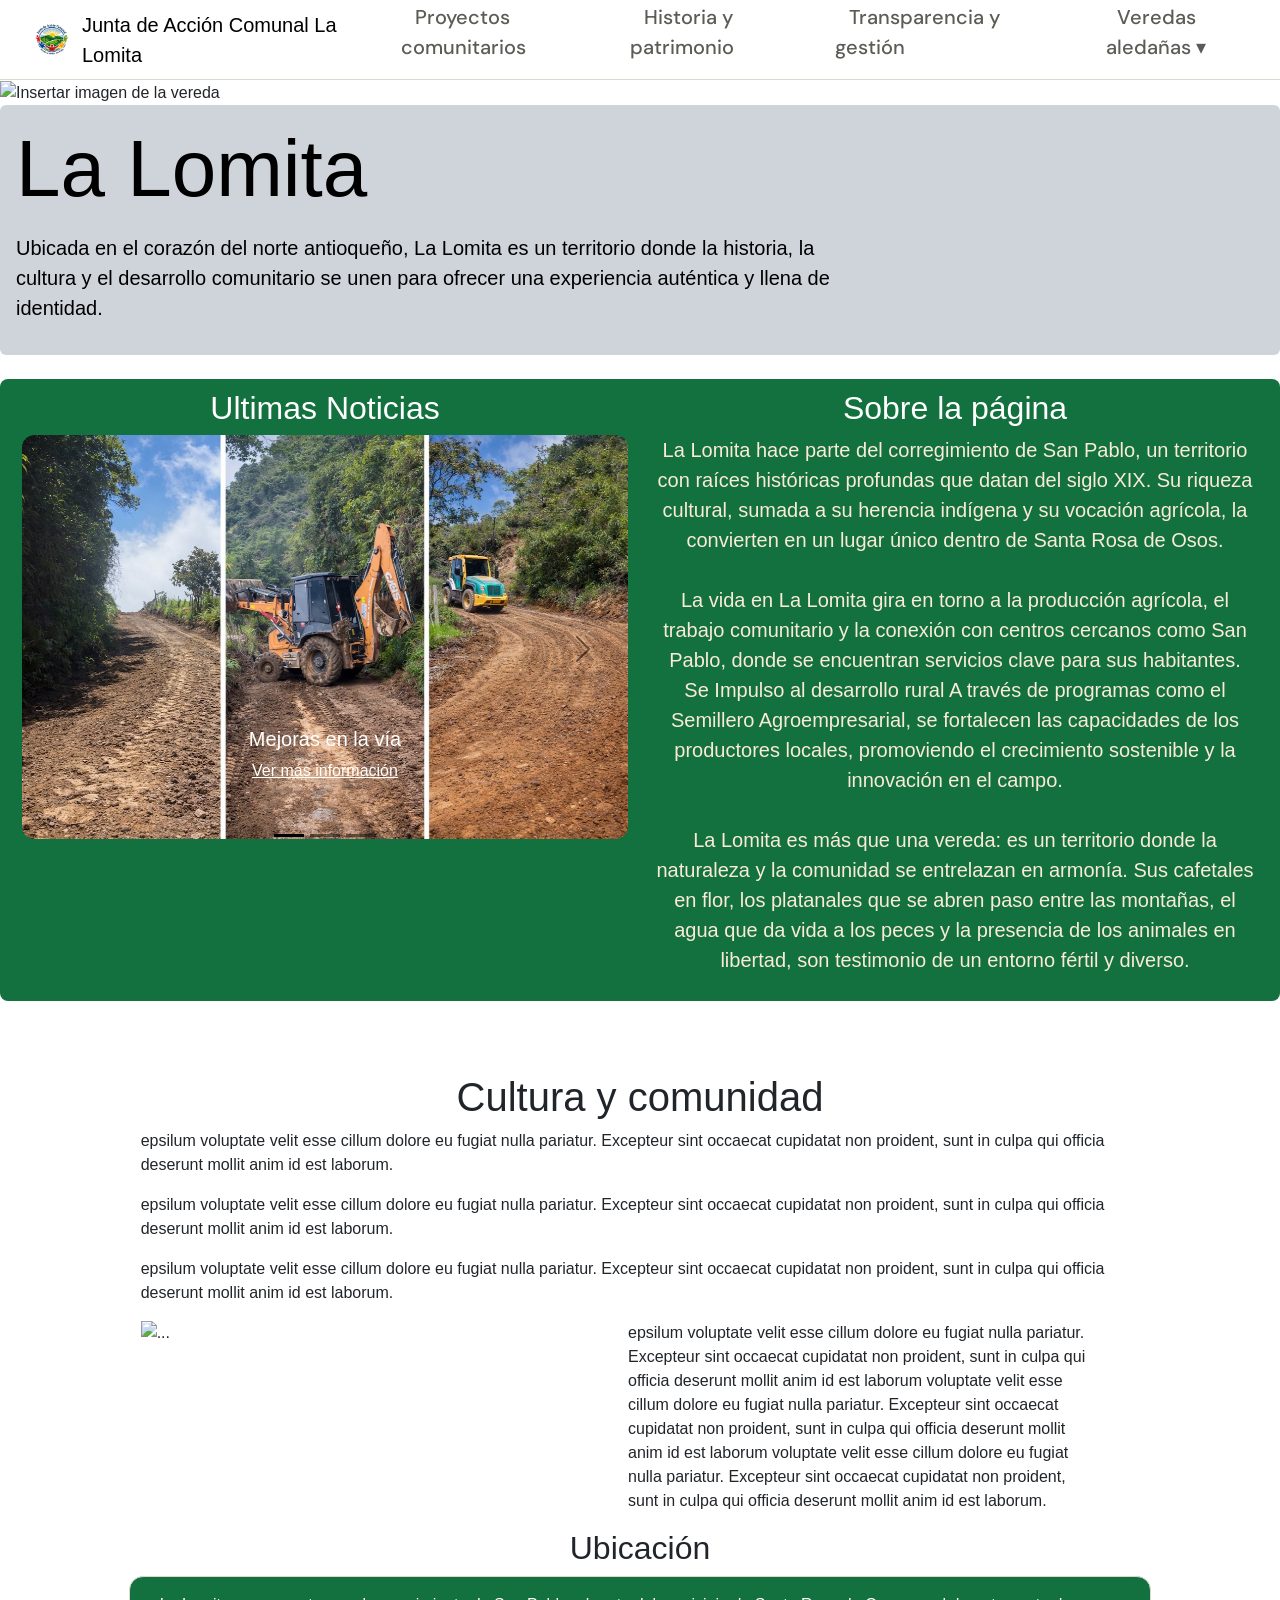
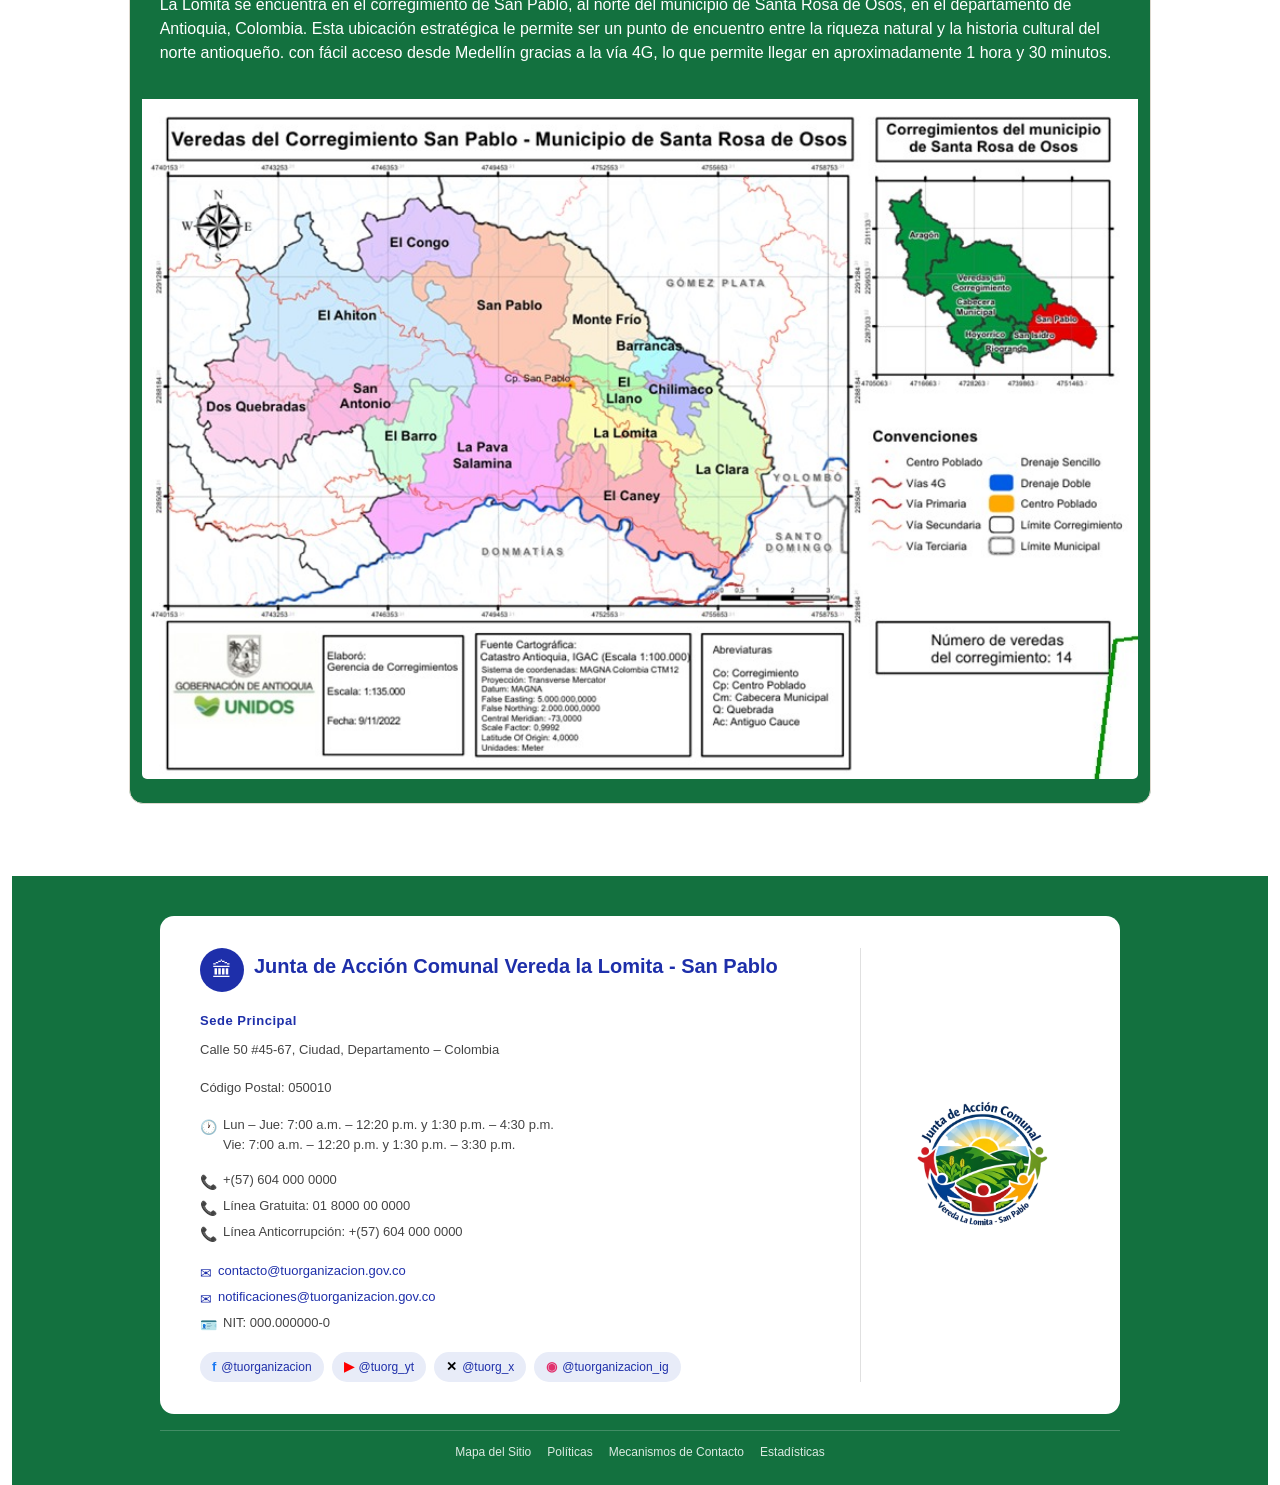
==== commit 46a19011: "cambios pagina principal" ====
--- a/index.html
+++ b/index.html
@@ -11,7 +11,7 @@
   <link href="https://cdn.jsdelivr.net/npm/bootstrap@5.3.8/dist/css/bootstrap.min.css" rel="stylesheet"
     integrity="sha384-sRIl4kxILFvY47J16cr9ZwB07vP4J8+LH7qKQnuqkuIAvNWLzeN8tE5YBujZqJLB" crossorigin="anonymous">
   <link rel="stylesheet" href="styles.css">
-  </head>
+</head>
 
 <body class="body-index">
   <!-- Scripts para funciones de Bootstrap, ww3School, etc -->
@@ -25,7 +25,7 @@
       <div class="modal-content">
 
         <div class="modal-header">
-          <h5 class="modal-title" id="modalLabel">Vereda La Clara-Santa Rosa</h5>
+          <h5 class="modal-title" id="modalLabel">Vereda La Clara</h5>
           <button type="button" class="btn-close" data-bs-dismiss="modal" aria-label="Cerrar"></button>
         </div>
 
@@ -92,6 +92,33 @@
           <br>
           <p>Cuenta con una asociación de suscriptores privada y sin ánimo de lucro que garantiza el agua potable, el
             Acueducto Vereda Salamina – Pava.</p>
+        </div>
+
+        <div class="modal-footer">
+          <button type="button" class="btn btn-secondary" data-bs-dismiss="modal">Cerrar</button>
+        </div>
+      </div>
+    </div>
+  </div>
+
+  </div>
+
+
+
+  <div class="modal fade" id="vereda4" tabindex="-1" aria-labelledby="modalLabel" aria-hidden="true">
+    <div class="modal-dialog modal-dialog-centered modal-dialog-scrollable">
+      <div class="modal-content">
+
+        <div class="modal-header">
+          <h5 class="modal-title" id="modalLabel">Vereda El Chilimaco</h5>
+          <button type="button" class="btn-close" data-bs-dismiss="modal" aria-label="Cerrar"></button>
+        </div>
+
+        <div class="modal-body">
+          <img src="img/imagen chilimaco.jpg" class="img-fluid mb-3" alt="Imagen de la vereda">
+          <p>Es una zona rural ubicada principalmente en el corregimiento San Pablo del municipio de Santa Rosa de Osos, en el norte de Antioquia. Es reconocida por sus paisajes montañosos, cafetales, la proximidad al Cañón del Porce y por ser una ruta destacada para el senderismo y ciclismo de montaña. </p>
+          <br>
+          <p>Es popular entre senderistas (ruta desde la antigua fonda de Chilimaco hacia la quebrada La Morena) y ciclistas.</p>
         </div>
 
         <div class="modal-footer">
@@ -136,6 +163,9 @@
             <a href="#" class="btn btn-primary" data-bs-toggle="modal" data-bs-target="#vereda3">
               Vereda La Pava Salamina
             </a>
+            <a href="#" class="btn btn-primary" data-bs-toggle="modal" data-bs-target="#vereda4">
+              Vereda El Chilimaco 
+            </a>
 
 
           </div>
@@ -160,7 +190,7 @@
     <div class="row col-13 carrusel-verde">
       <div class="col-6">
         <!-- Titulo-->
-        <h2 class="text-center">Ultimas Noticias</h2>
+        <h2 class="text-center" style="color: white;">Ultimas Noticias</h2>
         <div id="carouselExampleDark" class="carousel carousel-dark slide">
           <div class="carousel-indicators">
             <button type="button" data-bs-target="#carouselExampleDark" data-bs-slide-to="0" class="active"
@@ -170,27 +200,34 @@
             <button type="button" data-bs-target="#carouselExampleDark" data-bs-slide-to="2"
               aria-label="Slide 3"></button>
           </div>
-          <div class="carousel-inner">
+          <div class="carousel-inner" style="border-radius: 12px;">
             <div class="carousel-item active" data-bs-interval="10000">
-              <img src="img/WhatsApp Image 2026-03-15 at 4.32.16 PM.jpeg" class="d-block w-100" alt="la lomita iconos">
+              <img src="img/Via/Mejora de la via.jpeg" class="d-block w-100" alt="la lomita iconos"
+                style="border-radius: 12px;">
               <div class="carousel-caption d-none d-md-block">
-                <h5>Historia</h5>
-                <p>Breve historia sobre la lomita</p>
+                <h5 style="color: white;">Mejoras en la vía</h5>
+                <a href="noticia1.html" style="color: white;">
+                  <p class="white-text">Ver más información</p>
+                </a>
               </div>
             </div>
             <div class="carousel-item" data-bs-interval="2000">
-              <img src="https://somosiberoamerica.org/wp-content/uploads/2022/09/Onda-Pais-Imagen-destacada.jpg"
-                class="d-block w-100" alt="...">
+              <img src="img/Mejoras del Acueducto/Acueducto p1.jpeg" class="d-block w-100"
+                alt="Imagen noticia acueducto" style="border-radius: 12px;">
               <div class="carousel-caption d-none d-md-block">
-                <h5 class="white-text">Cultura y comunidad</h5>
-                <p class="white-text">Some representative placeholder content for the second slide.</p>
+                <h5 class="white-text">Reestructuración del acueducto</h5>
+                <a href="noticia2.html" style="color: white;">
+                  <p class="white-text">Ver más información</p>
+                </a>
               </div>
             </div>
             <div class="carousel-item">
-              <img src="..." class="d-block w-100" alt="...">
+              <img src="img/Escuelas y ruta/imagen_escuela.jpeg" class="d-block w-100" alt="...">
               <div class="carousel-caption d-none d-md-block">
-                <h5>Third slide label</h5>
-                <p>Some representative placeholder content for the third slide.</p>
+                <h5 style="color: white;">Nuevos talleres educativos</h5>
+                <a href="noticia3.html" style="color: white;">
+                  <p class="white-text">Ver más información</p>
+                </a>
               </div>
             </div>
           </div>
@@ -209,11 +246,22 @@
       </div>
 
       <!-- Texto al lado del carrusel de noticias-->
-      <div class="col-6">
-        <h2 class="text-center">Sobre la página</h2>
-        <p>La Lomita hace parte del corregimiento de San Pablo, un territorio con raíces históricas profundas que datan
+      <div class="col-6" style="font-size: 20px; text-align: center;">
+        <h2 class="text-center" style="color: white;">Sobre la página</h2>
+        <p style="color: antiquewhite;">La Lomita hace parte del corregimiento de San Pablo, un territorio con raíces
+          históricas profundas que datan
           del siglo XIX. Su riqueza cultural, sumada a su herencia indígena y su vocación agrícola, la convierten en un
-          lugar único dentro de Santa Rosa de Osos.</p>
+          lugar único dentro de Santa Rosa de Osos.<br><br>
+          La vida en La Lomita gira en torno a la producción agrícola, el trabajo comunitario y la conexión con centros
+          cercanos como San Pablo, donde se encuentran servicios clave para sus habitantes.<br>
+          Se Impulso al desarrollo rural
+          A través de programas como el Semillero Agroempresarial, se fortalecen las capacidades de los productores
+          locales, promoviendo el crecimiento sostenible y la innovación en el campo.
+          <br><br>
+          La Lomita es más que una vereda: es un territorio donde la naturaleza y la comunidad se entrelazan en armonía.
+          Sus cafetales en flor, los platanales que se abren paso entre las montañas, el agua que da vida a los peces y
+          la presencia de los animales en libertad, son testimonio de un entorno fértil y diverso.
+        </p>
 
 
       </div>
--- a/styles.css
+++ b/styles.css
@@ -1,4 +1,5 @@
-/* ── Variables ── */
+
+/* ── Variables (cualquier modificación en el frontend como en el tamaño de los elementos o el tipo de letra debe hacerse aqui) ── */
 :root {
   --verde: #13713f;
   --verde-claro: #e8f5ee;
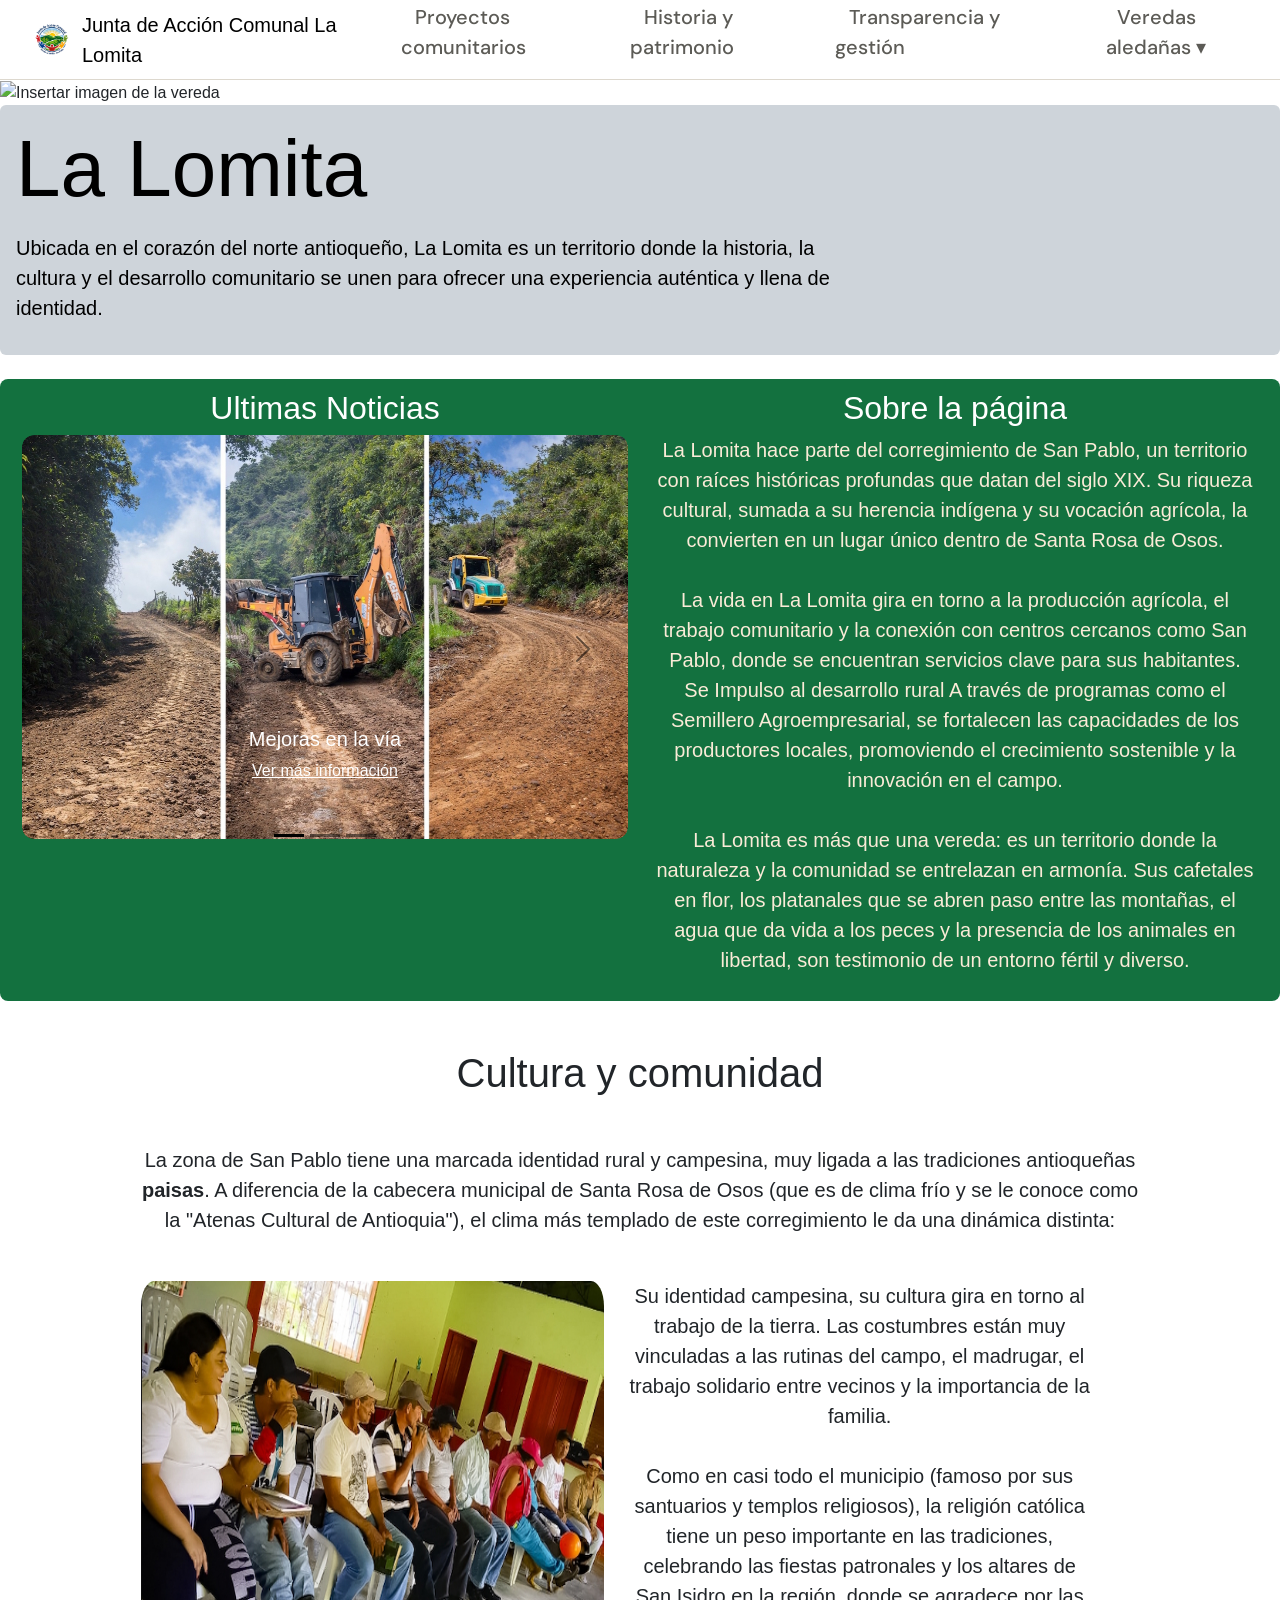
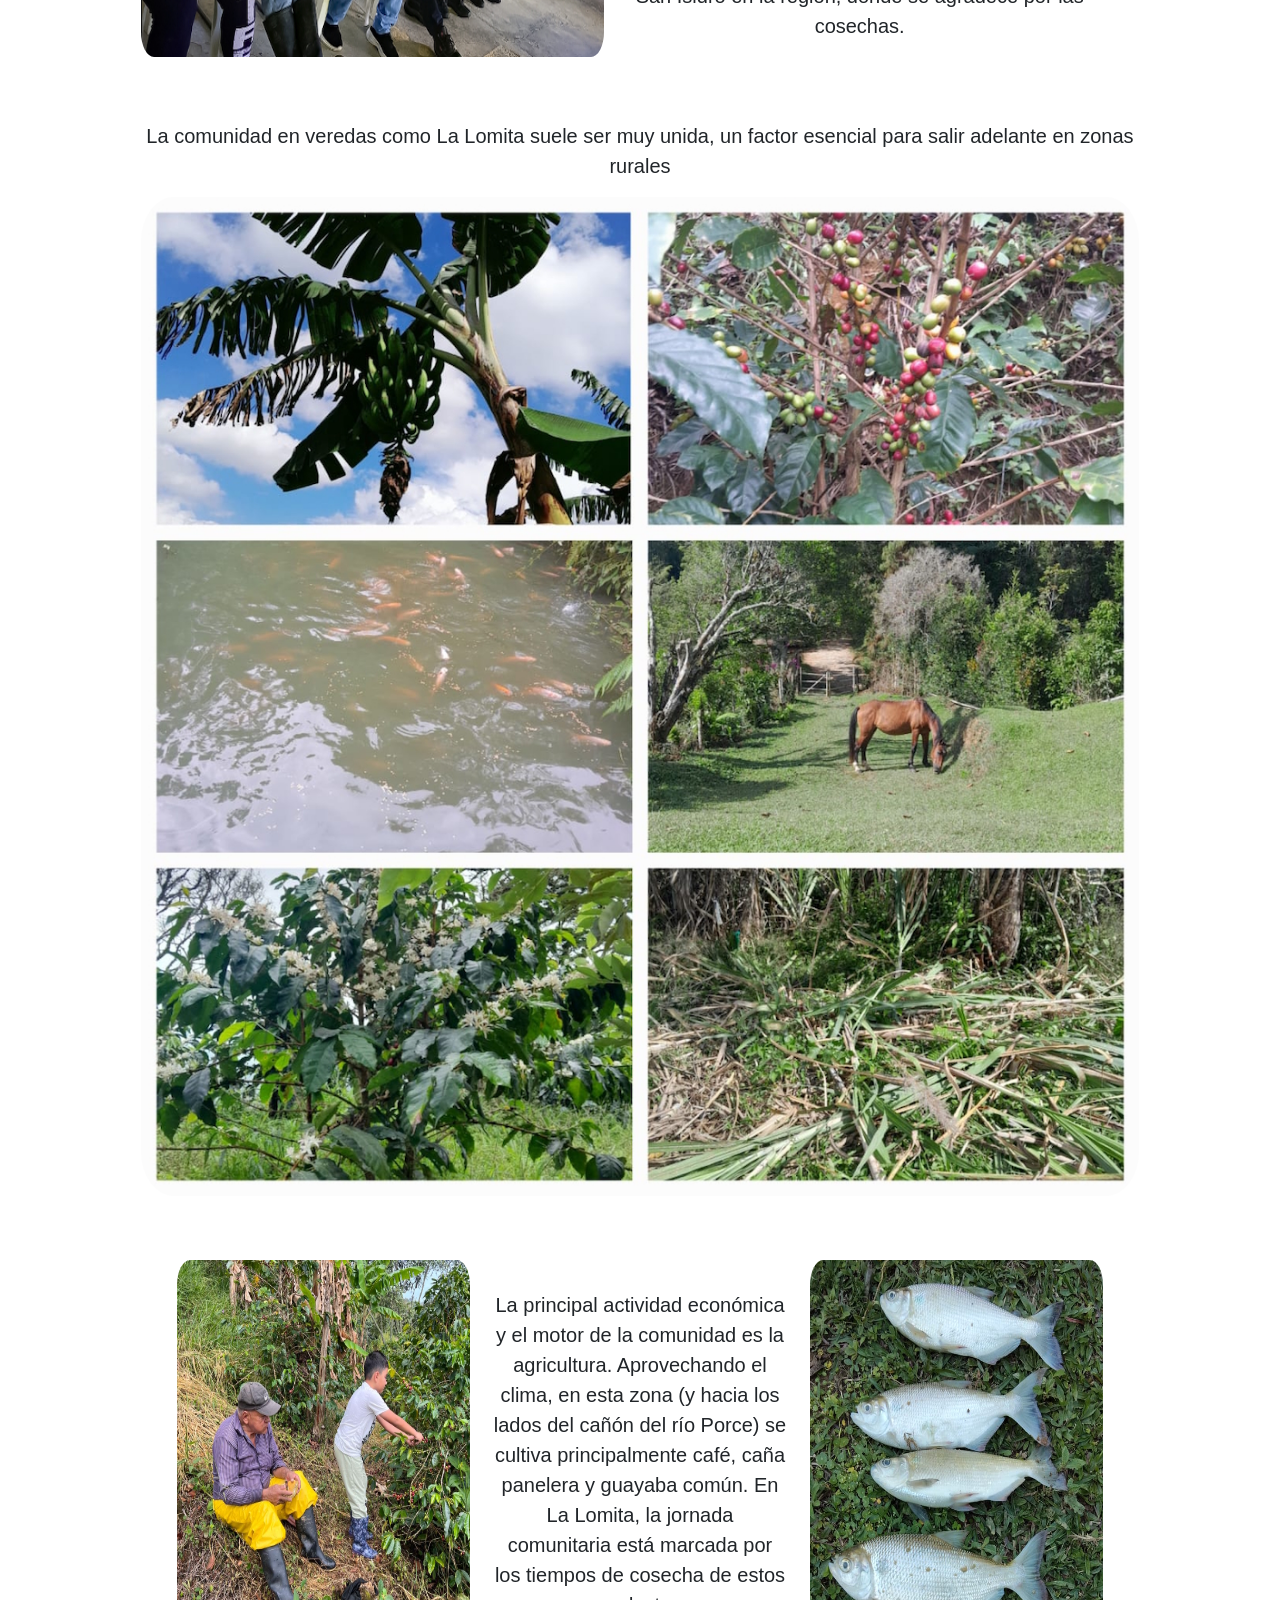
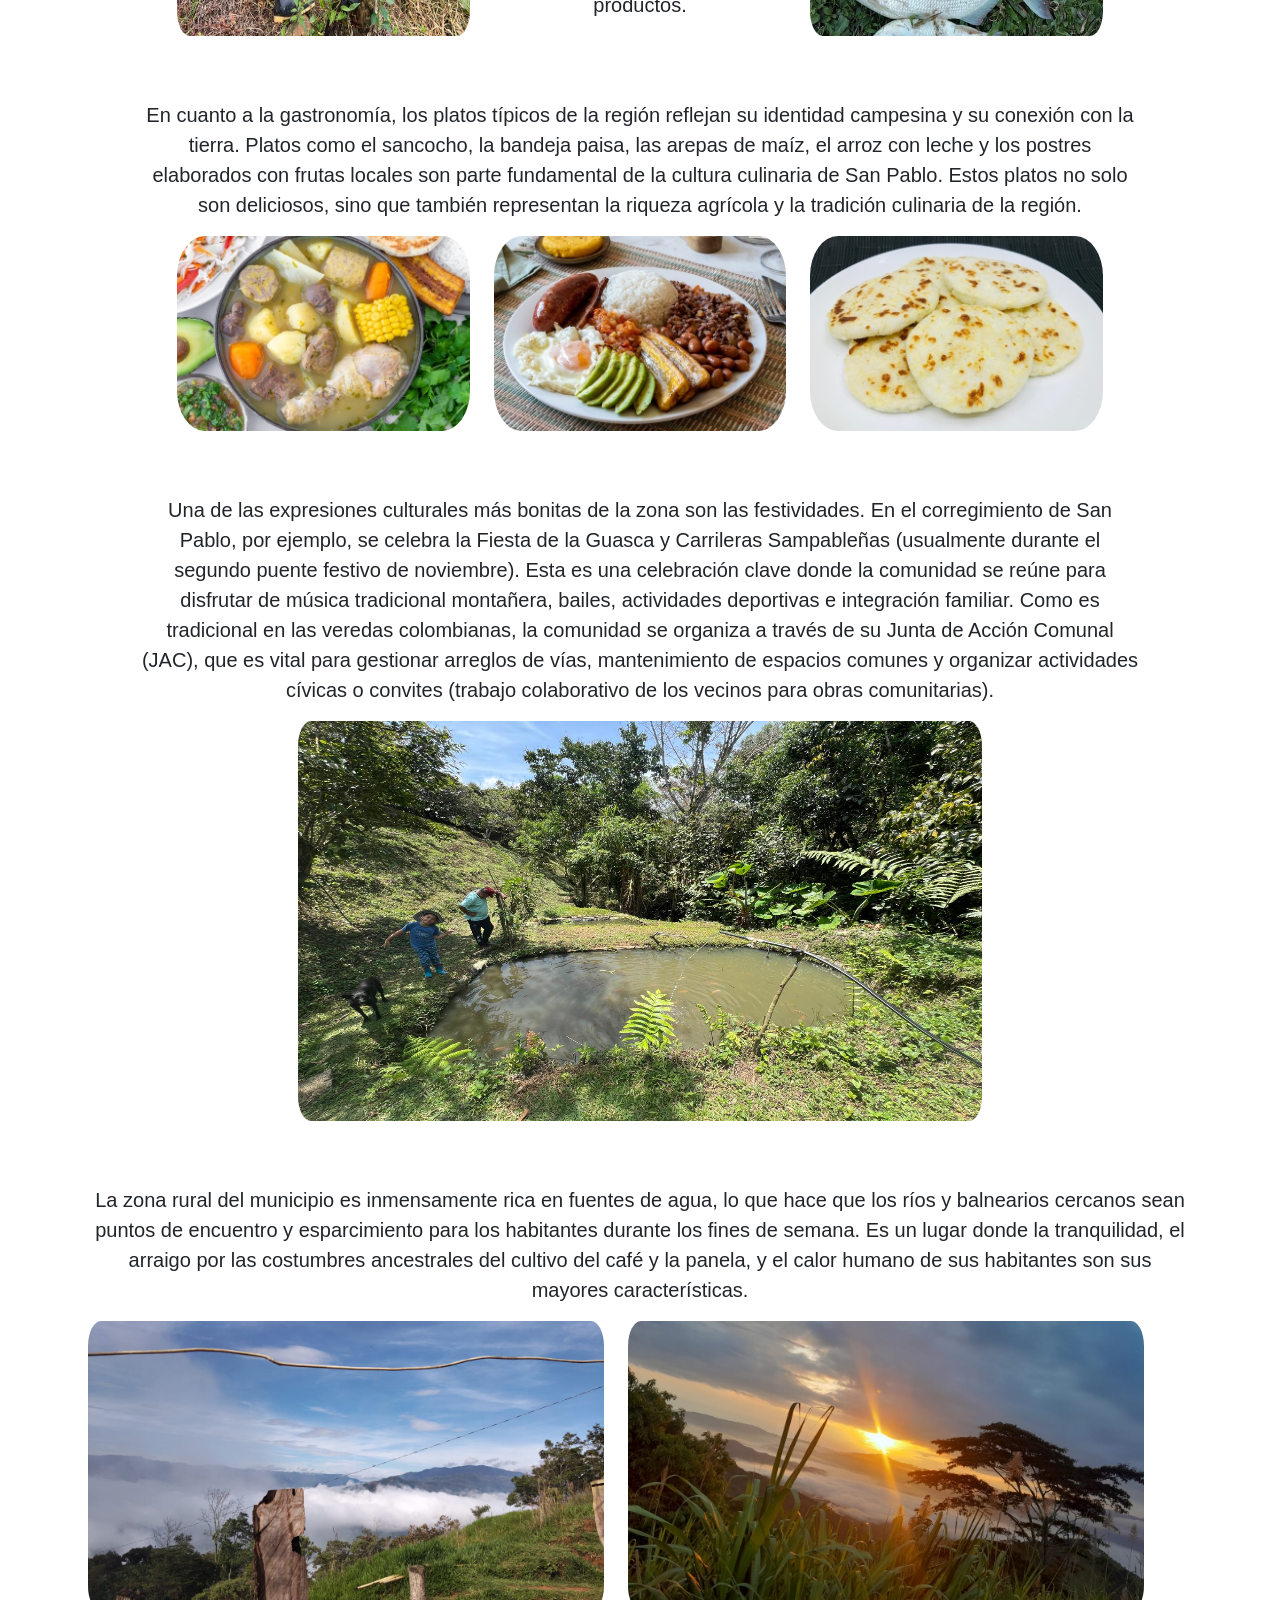
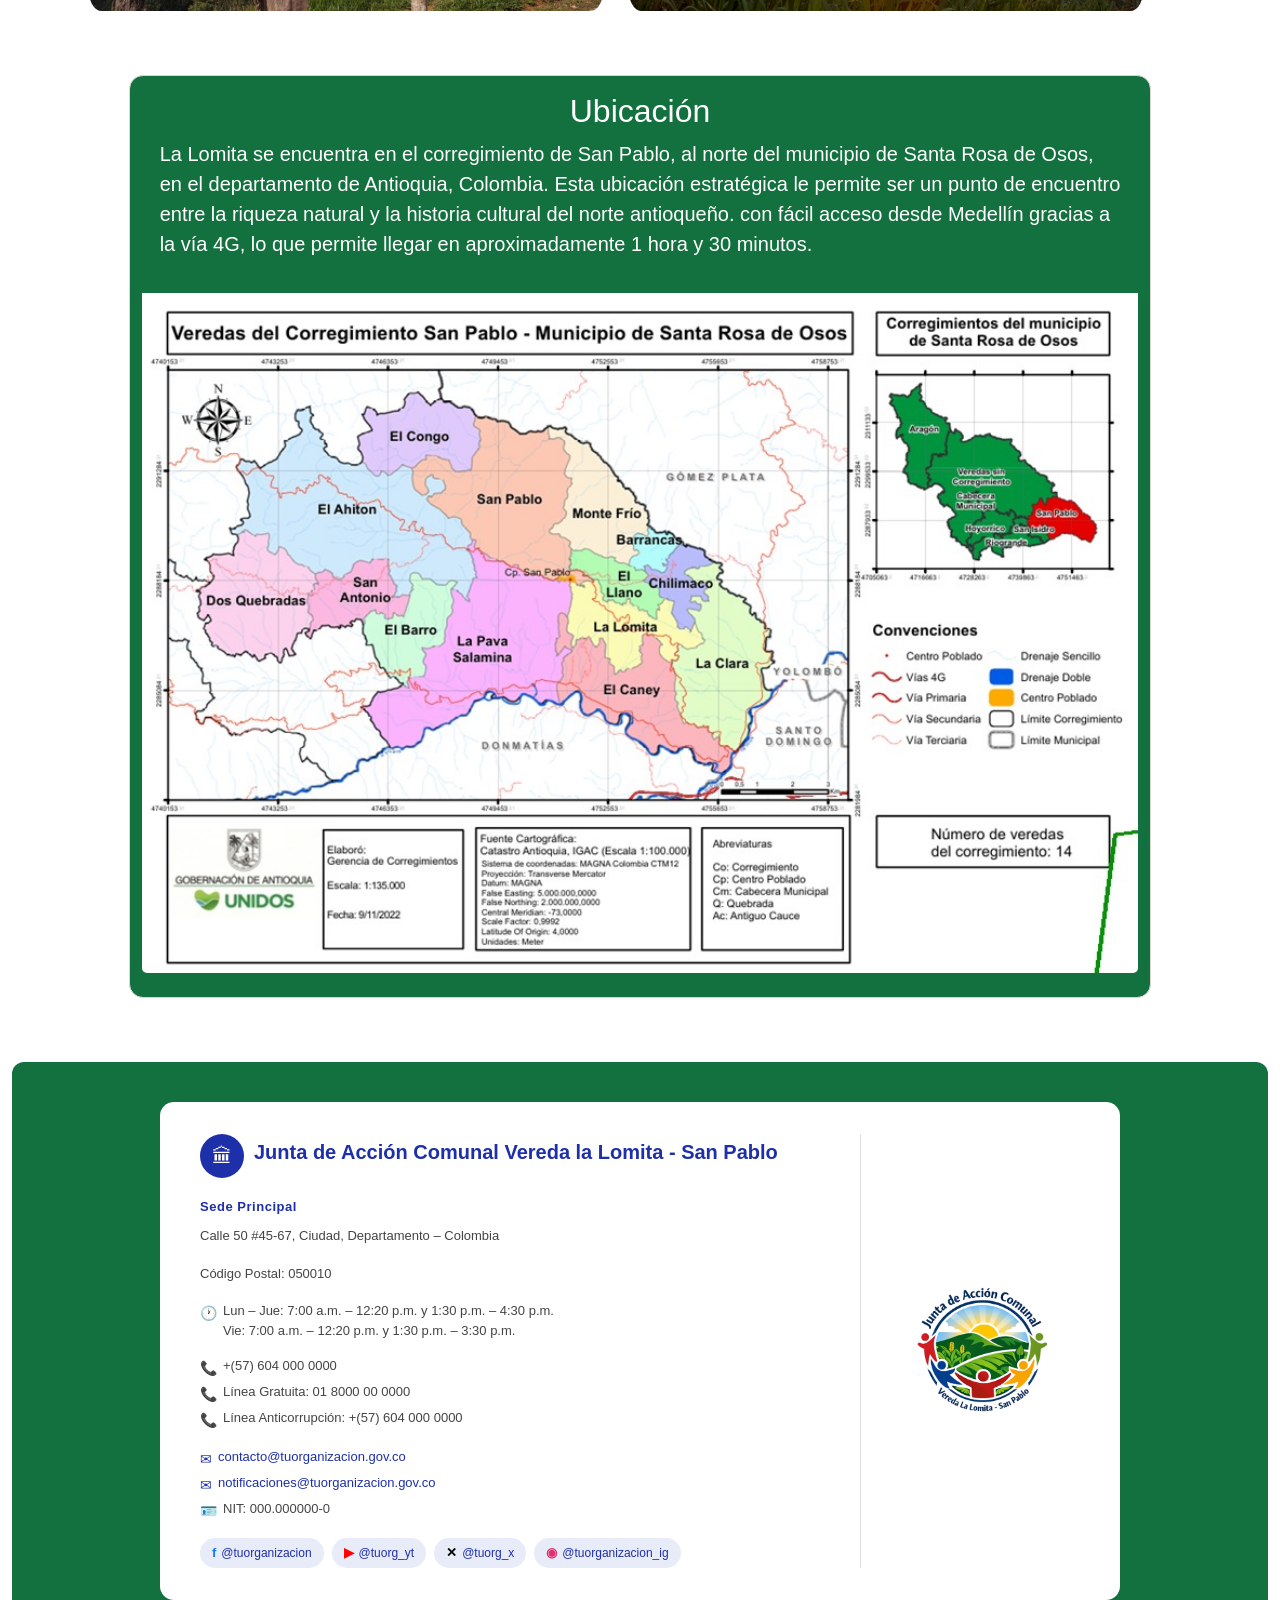
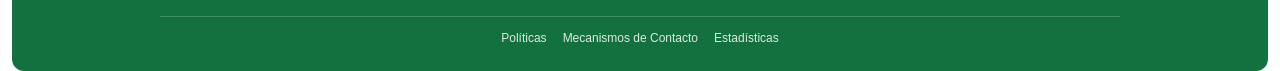
==== commit b582f6a4: "pagina de inicio casi completa" ====
--- a/index.html
+++ b/index.html
@@ -116,9 +116,12 @@
 
         <div class="modal-body">
           <img src="img/imagen chilimaco.jpg" class="img-fluid mb-3" alt="Imagen de la vereda">
-          <p>Es una zona rural ubicada principalmente en el corregimiento San Pablo del municipio de Santa Rosa de Osos, en el norte de Antioquia. Es reconocida por sus paisajes montañosos, cafetales, la proximidad al Cañón del Porce y por ser una ruta destacada para el senderismo y ciclismo de montaña. </p>
+          <p>Es una zona rural ubicada principalmente en el corregimiento San Pablo del municipio de Santa Rosa de Osos,
+            en el norte de Antioquia. Es reconocida por sus paisajes montañosos, cafetales, la proximidad al Cañón del
+            Porce y por ser una ruta destacada para el senderismo y ciclismo de montaña. </p>
           <br>
-          <p>Es popular entre senderistas (ruta desde la antigua fonda de Chilimaco hacia la quebrada La Morena) y ciclistas.</p>
+          <p>Es popular entre senderistas (ruta desde la antigua fonda de Chilimaco hacia la quebrada La Morena) y
+            ciclistas.</p>
         </div>
 
         <div class="modal-footer">
@@ -164,7 +167,7 @@
               Vereda La Pava Salamina
             </a>
             <a href="#" class="btn btn-primary" data-bs-toggle="modal" data-bs-target="#vereda4">
-              Vereda El Chilimaco 
+              Vereda El Chilimaco
             </a>
 
 
@@ -178,7 +181,8 @@
   <div class="p-4 p-md-3 mb-6 rounded text-body-emphasis bg-dark-subtle">
     <div class="col-lg-8 px-0">
       <h1 class="display-1">La Lomita</h1>
-      <p class="lead my-3">Ubicada en el corazón del norte antioqueño, La Lomita es un territorio donde la historia, la
+      <p class="lead my-3" style="font-size: 20px;">Ubicada en el corazón del norte antioqueño, La Lomita es un
+        territorio donde la historia, la
         cultura y el desarrollo comunitario se unen para ofrecer una experiencia auténtica y llena de identidad.</p>
     </div>
   </div>
@@ -267,165 +271,263 @@
       </div>
     </div>
 
+    <br><br>
 
     <!-- Sección Cultura y comunidad-->
-    <br><br><br>
     <div class="container-fluid">
       <div class="row justify-content-center">
         <div class="row col-10">
           <h1 class="text-center">Cultura y comunidad</h1>
-          <p>epsilum voluptate velit esse cillum dolore eu fugiat nulla pariatur. Excepteur sint occaecat
-            cupidatat non proident, sunt in culpa qui officia deserunt mollit anim id est laborum.</p>
-          <p>epsilum voluptate velit esse cillum dolore eu fugiat nulla pariatur. Excepteur sint occaecat
-            cupidatat non proident, sunt in culpa qui officia deserunt mollit anim id est laborum.</p>
-          <p>epsilum voluptate velit esse cillum dolore eu fugiat nulla pariatur. Excepteur sint occaecat
-            cupidatat non proident, sunt in culpa qui officia deserunt mollit anim id est laborum.</p>
+          <p><br></p>
+          <p style="font-size: 20px; text-align: center;">La zona de San Pablo tiene una marcada identidad rural y
+            campesina, muy ligada a
+            las tradiciones antioqueñas <strong>paisas</strong>. A diferencia de la cabecera municipal de Santa Rosa de
+            Osos (que es de clima frío y se le conoce como la "Atenas Cultural de Antioquia"), el clima más templado de
+            este corregimiento le da una dinámica distinta:
+            <br><br>
+
+            <!-- parrafo con imagen-->
+          <div class="row col-6">
+            <img src="img/Agricultura y pesca/vida en la vereda p4.jpeg" style="border-radius: 25px;">
+          </div>
+          <div class="row col-6">
+            <p style="font-size: 20px; text-align: center;">Su identidad campesina, su cultura gira en torno al trabajo
+              de la tierra. Las
+              costumbres están muy vinculadas a
+              las rutinas del campo, el madrugar, el trabajo solidario entre vecinos y la importancia de la
+              familia.<br><br> Como en casi todo el municipio (famoso por sus santuarios y templos religiosos), la
+              religión
+              católica tiene un peso importante en las tradiciones, celebrando las fiestas patronales y los altares de
+              San
+              Isidro en la región, donde se agradece por las cosechas.</p>
+          </div>
+
+          <p> <br><br> </p> <!-- Separador-->
+
+          <p style="font-size: 20px; text-align: center;">La comunidad en veredas como La Lomita suele ser muy unida, un
+            factor esencial para salir adelante en zonas
+            rurales</p>
+          <img src="img/Otras vistas/Collage.jpeg" style="border-radius: 45px;">
+
+          <p> <br><br> </p> <!-- Separador-->
+
           <!-- parrafo con imagen-->
-          <div class="row col-6">
-            <img src="https://somosiberoamerica.org/wp-content/uploads/2022/09/Onda-Pais-Imagen-destacada.jpg"
-              class="d-block w-100" alt="...">
-          </div>
-          <div class="row col-6">
-            <p>epsilum voluptate velit esse cillum dolore eu fugiat nulla pariatur. Excepteur sint occaecat
-              cupidatat non proident, sunt in culpa qui officia deserunt mollit anim id est laborum
-              voluptate velit esse cillum dolore eu fugiat nulla pariatur. Excepteur sint occaecat
-              cupidatat non proident, sunt in culpa qui officia deserunt mollit anim id est laborum
-              voluptate velit esse cillum dolore eu fugiat nulla pariatur. Excepteur sint occaecat
-              cupidatat non proident, sunt in culpa qui officia deserunt mollit anim id est laborum.</p>
-          </div>
-        </div>
-      </div>
-    </div>
-
-    <!-- Seccioón ubicación-->
-    <div class="container-fluid">
-      <div class="row justify-content-center">
-        <div class="row col-10">
-          <h2 class="text-center">Ubicación</h2>
-          <div class="card ubicacion-verde">
-            <div class="card-body card-body-verde">
-
-              <p>La Lomita se encuentra en el corregimiento de San Pablo, al norte del municipio de Santa Rosa de Osos,
-                en
-                el departamento de Antioquia, Colombia. Esta ubicación estratégica le permite ser un punto de encuentro
-                entre
-                la riqueza natural y la historia cultural del norte antioqueño. con fácil acceso desde Medellín gracias
-                a la
-                vía 4G, lo que permite llegar en aproximadamente 1 hora y 30 minutos.</p>
-            </div>
-            <img src="img/mapa_vereda.jpg" class="card-img-bottom" alt="Mapa vereda la lomita" width="500px"
-              class="mapa-radius">
-            <br>
-          </div>
-        </div>
-      </div>
-    </div>
-    <br><br><br>
-
-
-
-    <!-- ==========================================
+          <div class="container-fluid">
+            <div class="row justify-content-center">
+              <div class="row col-4">
+                <img src="img/Agricultura y pesca/Recogiendo P2.jpeg" style="border-radius: 25px;">
+              </div>
+
+              <div class="row col-4">
+                <p style="font-size: 20px; text-align: center;"><br>La principal actividad económica y el motor de la
+                  comunidad es la agricultura.
+                  Aprovechando el clima, en esta zona (y hacia los lados del cañón del río Porce) se cultiva
+                  principalmente
+                  café, caña panelera y guayaba común. En La Lomita, la jornada comunitaria está marcada por los tiempos
+                  de
+                  cosecha de estos productos.</p>
+              </div>
+
+              <div class="row col-4">
+                <img src="img/Agricultura y pesca/Pescado p1.jpeg" style="border-radius: 25px;">
+              </div>
+            </div>
+          </div>
+
+          <p><br><br></p> <!-- Separador-->
+          <p style="font-size: 20px; text-align: center;">En cuanto a la gastronomía, los platos típicos de la región
+            reflejan su identidad campesina y su
+            conexión con la tierra. Platos como el sancocho, la bandeja paisa, las arepas de maíz, el arroz con
+            leche y los postres elaborados con frutas locales son parte fundamental de la cultura culinaria de San
+            Pablo.
+            Estos platos no solo son deliciosos, sino que también representan la riqueza agrícola y la tradición
+            culinaria de la región.</p>
+          <div class="container-fluid">
+            <div class="row justify-content-center">
+              <div class="row col-4">
+                <img src="img/sancocho.jpg" style="border-radius: 40px;">
+              </div>
+              <div class="row col-4">
+                <img src="img/bandeja_paisa.jpg" style="border-radius: 40px;">
+              </div>
+              <div class="row col-4">
+                <img src="img/arepas_maiz.jpg" style="border-radius: 40px;">
+              </div>
+            </div>
+          </div>
+
+          <p><br><br></p> <!-- Separador-->
+
+
+          <p style="font-size: 20px; text-align: center;">Una de las expresiones culturales más bonitas de la zona son
+            las festividades. En el
+            corregimiento de San Pablo, por ejemplo, se celebra la Fiesta de la Guasca y Carrileras Sampableñas
+            (usualmente durante el segundo puente festivo de noviembre). Esta es una celebración clave donde la
+            comunidad se reúne para disfrutar de música tradicional montañera, bailes, actividades deportivas e
+            integración familiar. Como es tradicional en las veredas colombianas, la
+            comunidad
+            se organiza a través
+            de su Junta de Acción Comunal (JAC), que es vital para gestionar arreglos de vías, mantenimiento de
+            espacios
+            comunes y organizar actividades cívicas o convites (trabajo colaborativo de los vecinos para obras
+            comunitarias).</p>
+        </div>
+        <div class="row col-7">
+          <img src="img/Otras vistas/peces.jpeg" style="border-radius: 25px;" height="400px">
+        </div>
+
+        <p><br><br></p> <!-- Separador-->
+        <div class="container-fluid">
+          <div class="row justify-content-center">
+            <div class="row col-11">
+              <p style="font-size: 20px; text-align: center;">La zona rural del municipio es
+                inmensamente rica en fuentes de agua, lo que hace que los ríos y balnearios cercanos sean puntos de
+                encuentro y esparcimiento para los habitantes durante los fines de
+                semana. Es un lugar donde la tranquilidad, el arraigo por las
+                costumbres ancestrales del cultivo del café y la
+                panela, y el calor humano de sus habitantes son sus mayores características.</p>
+
+              <div class="row col-6">
+                <img src="img/Otras vistas/Paisaje P2.jpeg" style="border-radius: 25px;">
+              </div>
+              <div class="row col-6">
+                <img src="img/Otras vistas/Paisaje P3.jpeg" style="border-radius: 25px;">
+              </div>
+            </div>
+          </div>
+        </div>
+        <p><br><br></p> <!-- Separador-->
+        <!-- Seccioón ubicación-->
+        <div class="container-fluid">
+          <div class="row justify-content-center">
+            <div class="row col-10">
+
+              <div class="card ubicacion-verde">
+                <div class="card-body card-body-verde">
+                  <h2 class="text-center">Ubicación</h2>
+                  <p style="font-size: 20px;">La Lomita se encuentra en el corregimiento de San Pablo, al norte del
+                    municipio de Santa Rosa de Osos,
+                    en
+                    el departamento de Antioquia, Colombia. Esta ubicación estratégica le permite ser un punto de
+                    encuentro
+                    entre
+                    la riqueza natural y la historia cultural del norte antioqueño. con fácil acceso desde Medellín
+                    gracias
+                    a la
+                    vía 4G, lo que permite llegar en aproximadamente 1 hora y 30 minutos.</p>
+                </div>
+                <img src="img/mapa_vereda.jpg" class="card-img-bottom" alt="Mapa vereda la lomita" width="500px"
+                  class="mapa-radius">
+                <br>
+              </div>
+            </div>
+          </div>
+        </div>
+        <p><br><br></p> <!-- Separador-->
+
+
+
+        <!-- ==========================================
        FOOTER 
        ========================================== -->
-    <footer class="footer-outer">
-      <div class="footer-card">
-
-        <!-- Columna izquierda: información de contacto -->
-        <div class="footer-left">
-
-          <div class="footer-brand">
-            <div class="brand-icon">🏛</div>
-            <!-- nombre de la organización -->
-            <h2>Junta de Acción Comunal Vereda la Lomita - San Pablo</h2>
-          </div>
-
-          <p class="sede-label">Sede Principal</p>
-
-          <div class="info-block">
-            <!-- Cambia dirección y código postal -->
-            <p>Calle 50 #45-67, Ciudad, Departamento – Colombia</p>
-            <p>Código Postal: 050010</p>
-          </div>
-
-          <div class="info-block">
-            <div class="info-row">
-              <span class="icon">🕐</span>
-              <!-- Cambia los horarios -->
-              <span>
-                Lun – Jue: 7:00 a.m. – 12:20 p.m. y 1:30 p.m. – 4:30 p.m.<br>
-                Vie: 7:00 a.m. – 12:20 p.m. y 1:30 p.m. – 3:30 p.m.
-              </span>
-            </div>
-          </div>
-
-          <div class="info-block">
-            <!-- Cambia los teléfonos -->
-            <div class="info-row"><span class="icon">📞</span><span>+(57) 604 000 0000</span></div>
-            <div class="info-row"><span class="icon">📞</span><span>Línea Gratuita: 01 8000 00 0000</span></div>
-            <div class="info-row"><span class="icon">📞</span><span>Línea Anticorrupción: +(57) 604 000
-                0000</span>
-            </div>
-          </div>
-
-          <div class="info-block">
-            <!-- Cambia los correos y NIT -->
-            <div class="info-row">
-              <span class="icon">✉</span>
-              <span><a href="mailto:contacto@tuorganizacion.gov.co"
-                  class="email-link">contacto@tuorganizacion.gov.co</a></span>
-            </div>
-            <div class="info-row">
-              <span class="icon">✉</span>
-              <span><a href="mailto:notificaciones@tuorganizacion.gov.co"
-                  class="email-link">notificaciones@tuorganizacion.gov.co</a></span>
-            </div>
-            <div class="info-row"><span class="icon">🪪</span><span>NIT: 000.000000-0</span></div>
-          </div>
-
-          <!-- Redes sociales — cambia href y etiquetas -->
-          <div class="social-row">
-            <a href="https://facebook.com/tuorganizacion" target="_blank" class="social-btn">
-              <span class="social-icon facebook">f</span>
-              @tuorganizacion
-            </a>
-            <a href="https://youtube.com/@tuorg" target="_blank" class="social-btn">
-              <span class="social-icon youtube">▶</span>
-              @tuorg_yt
-            </a>
-            <a href="https://x.com/tuorg" target="_blank" class="social-btn">
-              <span class="social-icon twitter">✕</span>
-              @tuorg_x
-            </a>
-            <a href="https://instagram.com/tuorganizacion" target="_blank" class="social-btn">
-              <span class="social-icon instagram">◉</span>
-              @tuorganizacion_ig
-            </a>
-          </div>
-
-        </div>
-
-        <!-- Columna derecha: logo de la institución -->
-        <div class="footer-right">
-          <!--
+        <footer class="footer-outer" style="border-radius: 12px;">
+          <div class="footer-card">
+
+            <!-- Columna izquierda: información de contacto -->
+            <div class="footer-left">
+
+              <div class="footer-brand">
+                <div class="brand-icon">🏛</div>
+                <!-- nombre de la organización -->
+                <h2>Junta de Acción Comunal Vereda la Lomita - San Pablo</h2>
+              </div>
+
+              <p class="sede-label">Sede Principal</p>
+
+              <div class="info-block">
+                <!-- Cambia dirección y código postal -->
+                <p>Calle 50 #45-67, Ciudad, Departamento – Colombia</p>
+                <p>Código Postal: 050010</p>
+              </div>
+
+              <div class="info-block">
+                <div class="info-row">
+                  <span class="icon">🕐</span>
+                  <!-- Cambia los horarios -->
+                  <span>
+                    Lun – Jue: 7:00 a.m. – 12:20 p.m. y 1:30 p.m. – 4:30 p.m.<br>
+                    Vie: 7:00 a.m. – 12:20 p.m. y 1:30 p.m. – 3:30 p.m.
+                  </span>
+                </div>
+              </div>
+
+              <div class="info-block">
+                <!-- Cambia los teléfonos -->
+                <div class="info-row"><span class="icon">📞</span><span>+(57) 604 000 0000</span></div>
+                <div class="info-row"><span class="icon">📞</span><span>Línea Gratuita: 01 8000 00 0000</span></div>
+                <div class="info-row"><span class="icon">📞</span><span>Línea Anticorrupción: +(57) 604 000
+                    0000</span>
+                </div>
+              </div>
+
+              <div class="info-block">
+                <!-- Cambia los correos y NIT -->
+                <div class="info-row">
+                  <span class="icon">✉</span>
+                  <span><a href="mailto:contacto@tuorganizacion.gov.co"
+                      class="email-link">contacto@tuorganizacion.gov.co</a></span>
+                </div>
+                <div class="info-row">
+                  <span class="icon">✉</span>
+                  <span><a href="mailto:notificaciones@tuorganizacion.gov.co"
+                      class="email-link">notificaciones@tuorganizacion.gov.co</a></span>
+                </div>
+                <div class="info-row"><span class="icon">🪪</span><span>NIT: 000.000000-0</span></div>
+              </div>
+
+              <!-- Redes sociales — cambia href y etiquetas -->
+              <div class="social-row">
+                <a href="https://facebook.com/tuorganizacion" target="_blank" class="social-btn">
+                  <span class="social-icon facebook">f</span>
+                  @tuorganizacion
+                </a>
+                <a href="https://youtube.com/@tuorg" target="_blank" class="social-btn">
+                  <span class="social-icon youtube">▶</span>
+                  @tuorg_yt
+                </a>
+                <a href="https://x.com/tuorg" target="_blank" class="social-btn">
+                  <span class="social-icon twitter">✕</span>
+                  @tuorg_x
+                </a>
+                <a href="https://instagram.com/tuorganizacion" target="_blank" class="social-btn">
+                  <span class="social-icon instagram">◉</span>
+                  @tuorganizacion_ig
+                </a>
+              </div>
+
+            </div>
+
+            <!-- Columna derecha: logo de la institución -->
+            <div class="footer-right">
+              <!--
           Reemplaza "img/logo.png" con la ruta real de tu logo.
         -->
-          <img src="img/logo.png" alt="Logo Junta de Acción Comunal Vereda la Lomita - San Pablo">
-        </div>
-
-      </div>
-
-      <!-- Barra inferior de enlaces — cambia href y textos -->
-      <div class="footer-bottom">
-        <a href="#">Mapa del Sitio</a>
-        <a href="#">Políticas</a>
-        <a href="#">Mecanismos de Contacto</a>
-        <a href="#">Estadísticas</a>
-      </div>
-
-    </footer>
-    <!-- FIN FOOTER -->
-
-    <script src="script.js"></script>
+              <img src="img/logo.png" alt="Logo Junta de Acción Comunal Vereda la Lomita - San Pablo">
+            </div>
+
+          </div>
+
+          <!-- Barra inferior de enlaces — cambia href y textos -->
+          <div class="footer-bottom">
+            <a href="#">Políticas</a>
+            <a href="#">Mecanismos de Contacto</a>
+            <a href="#">Estadísticas</a>
+          </div>
+
+        </footer>
+        <!-- FIN FOOTER -->
+
+        <script src="script.js"></script>
 </body>
 
 </html>
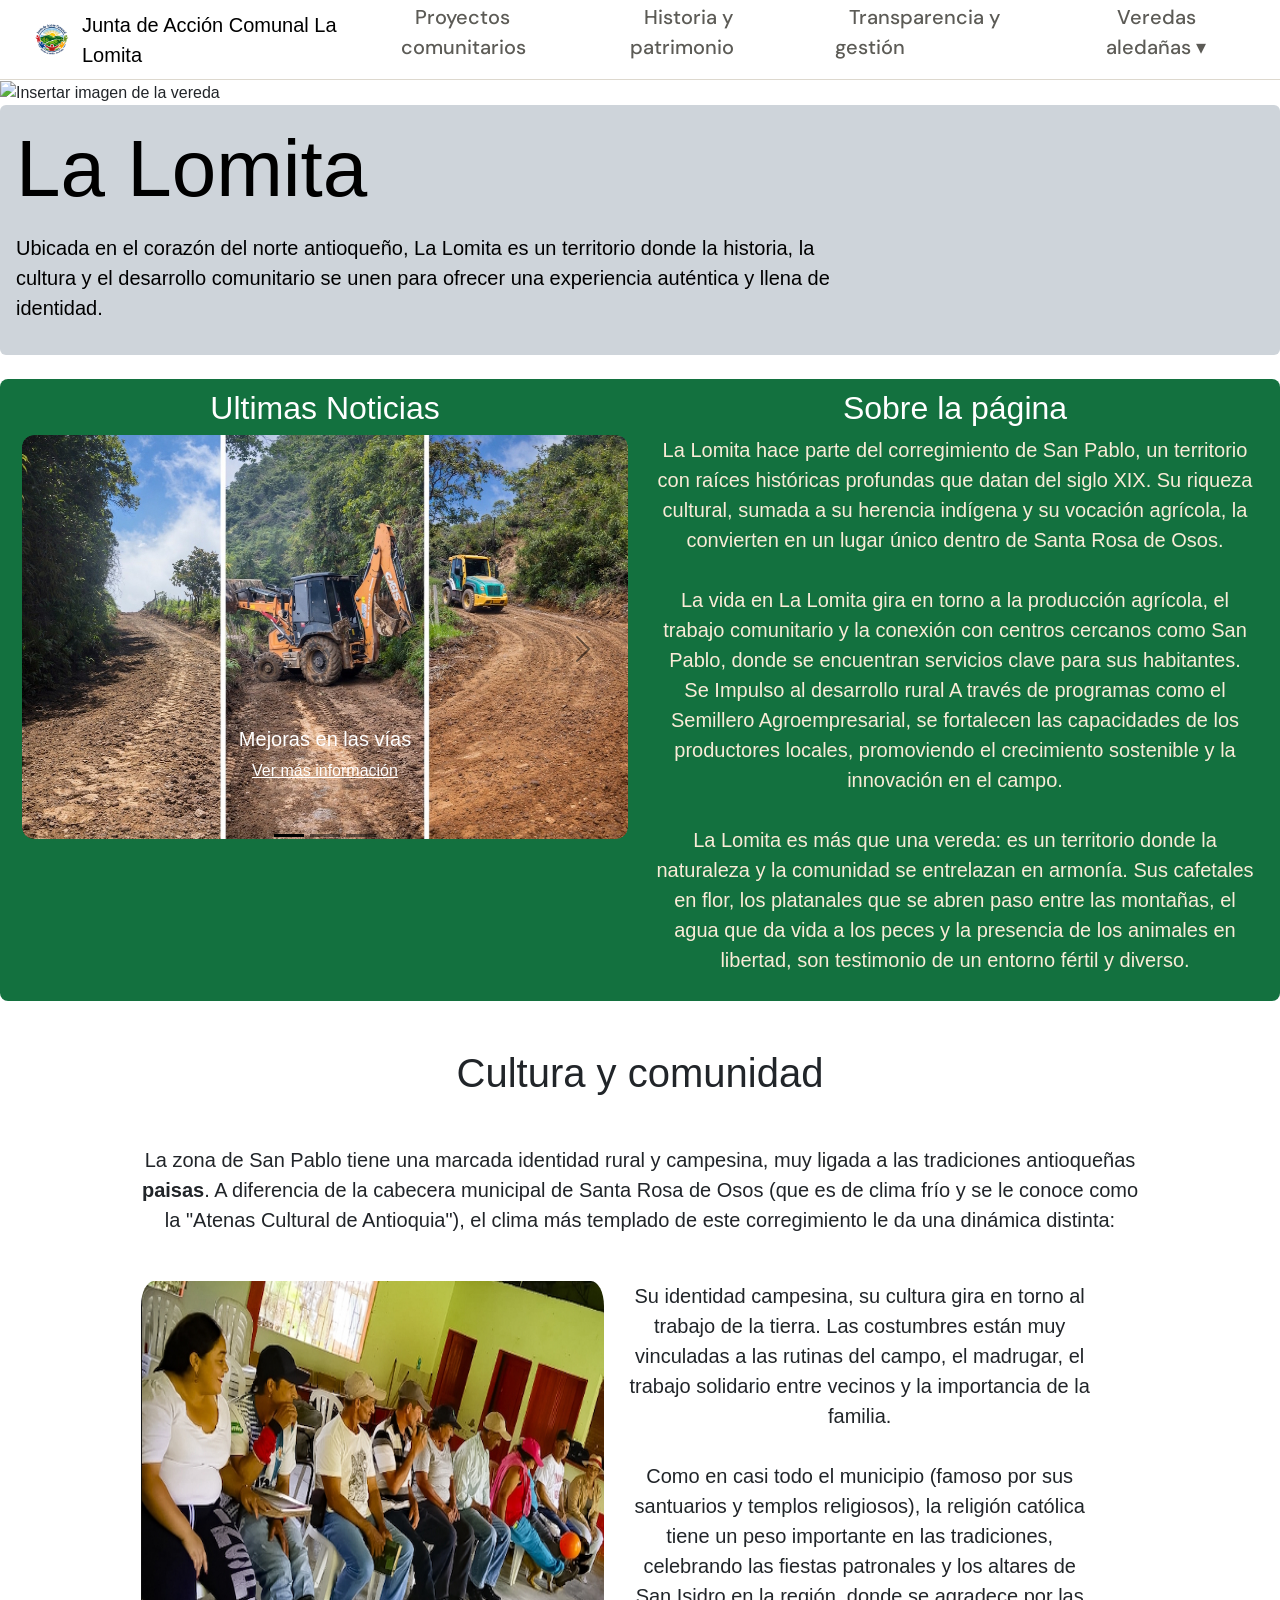
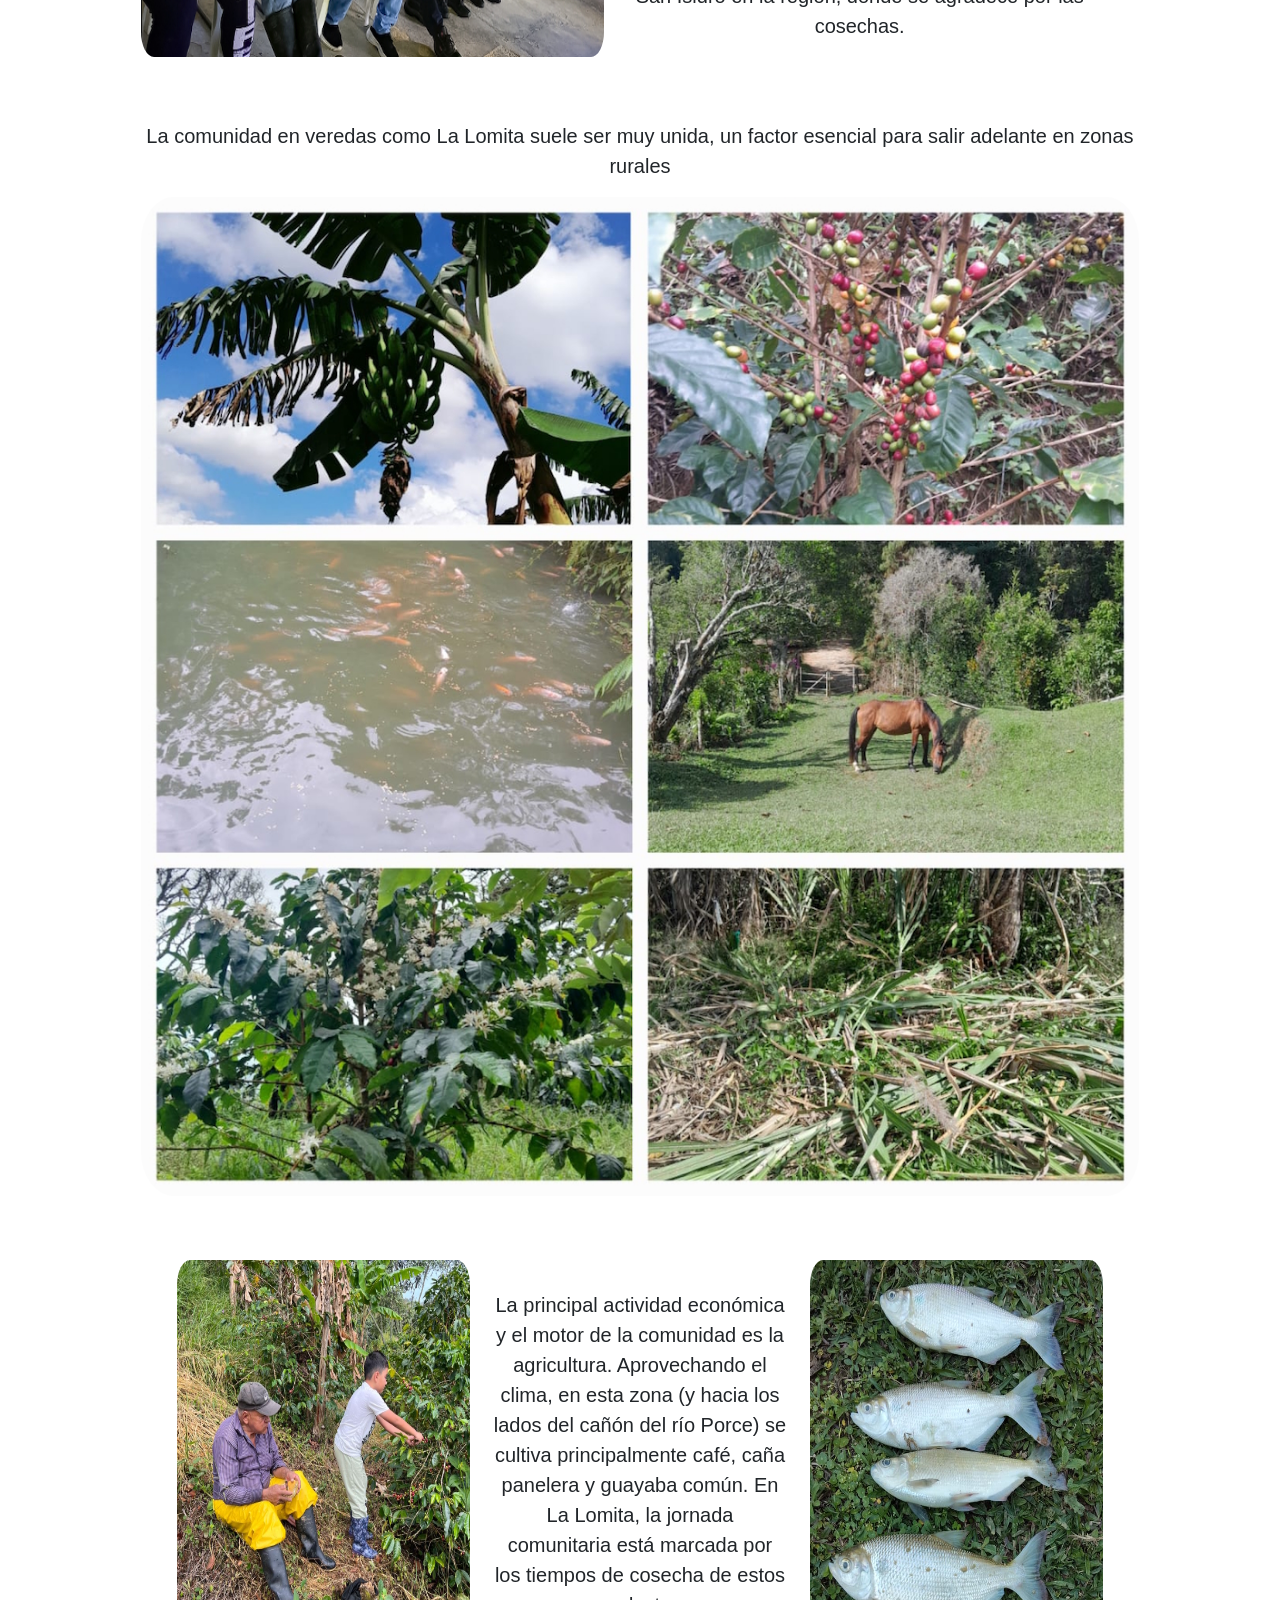
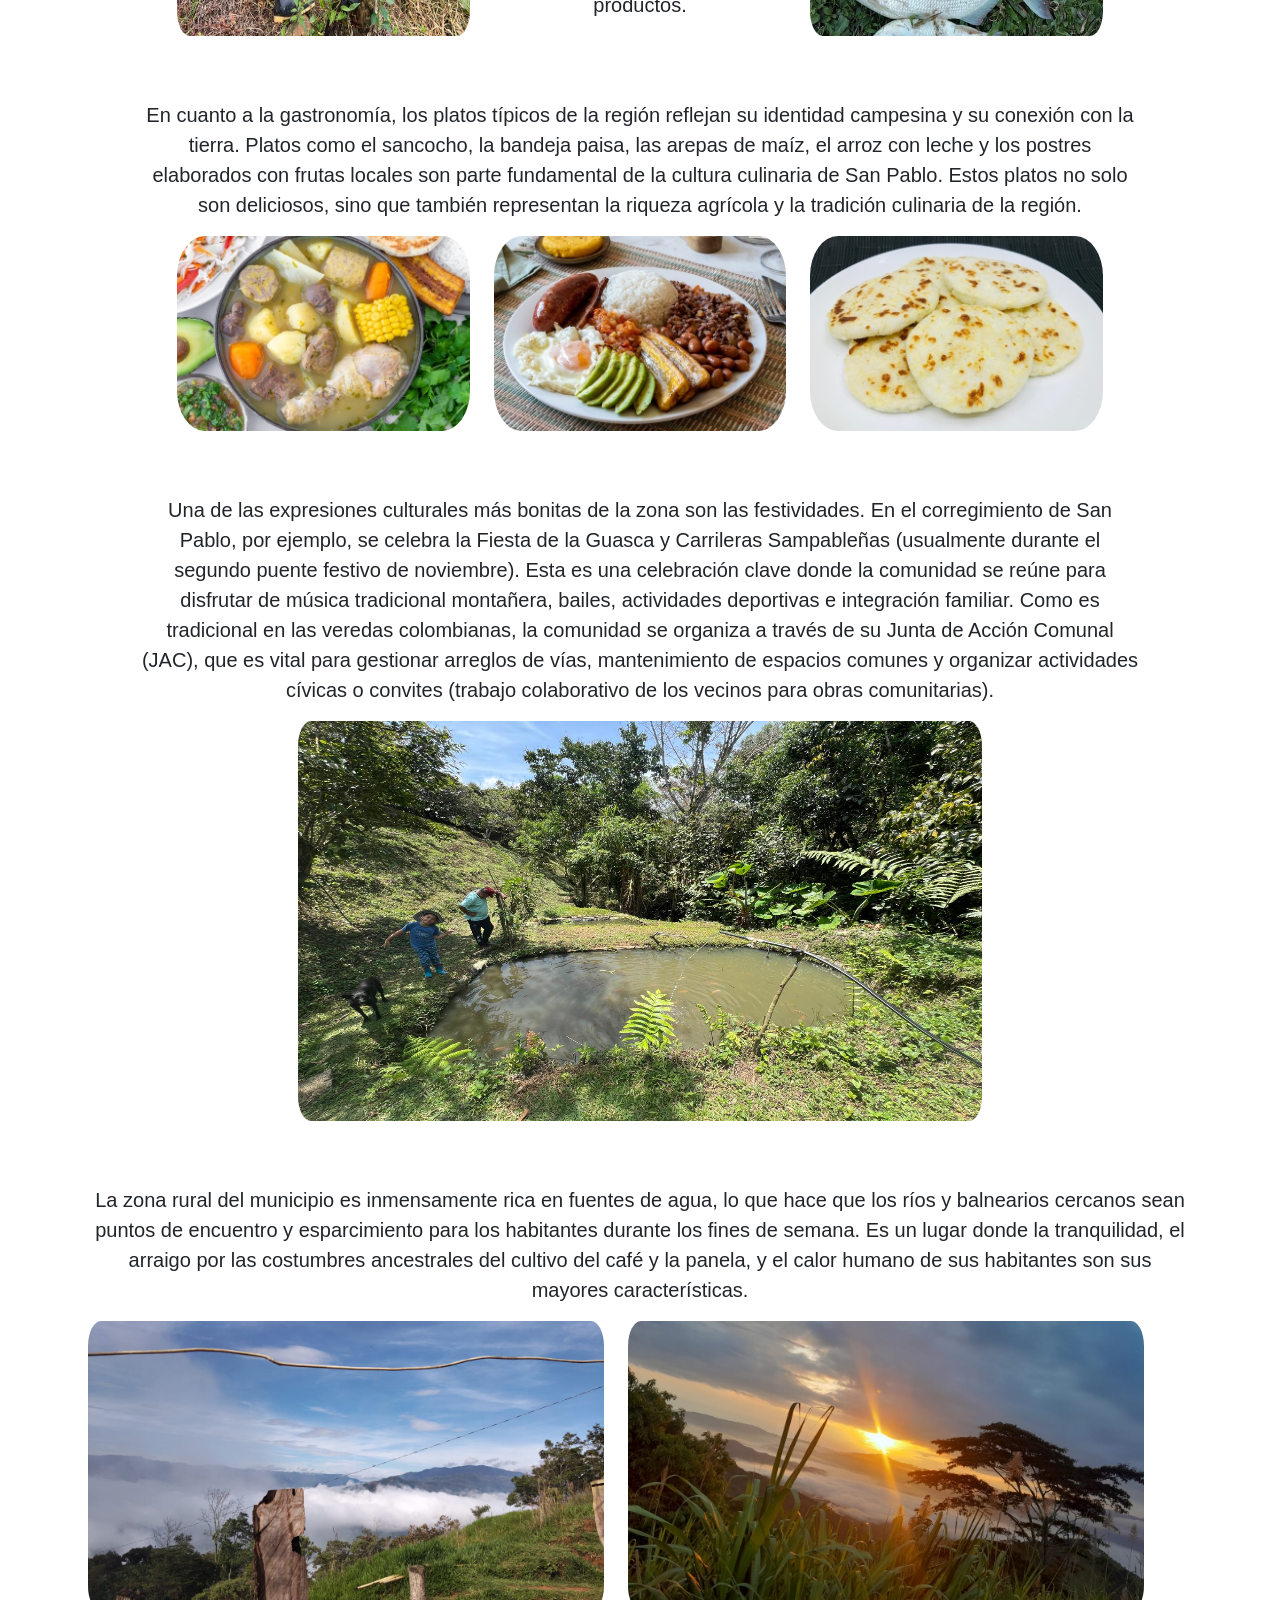
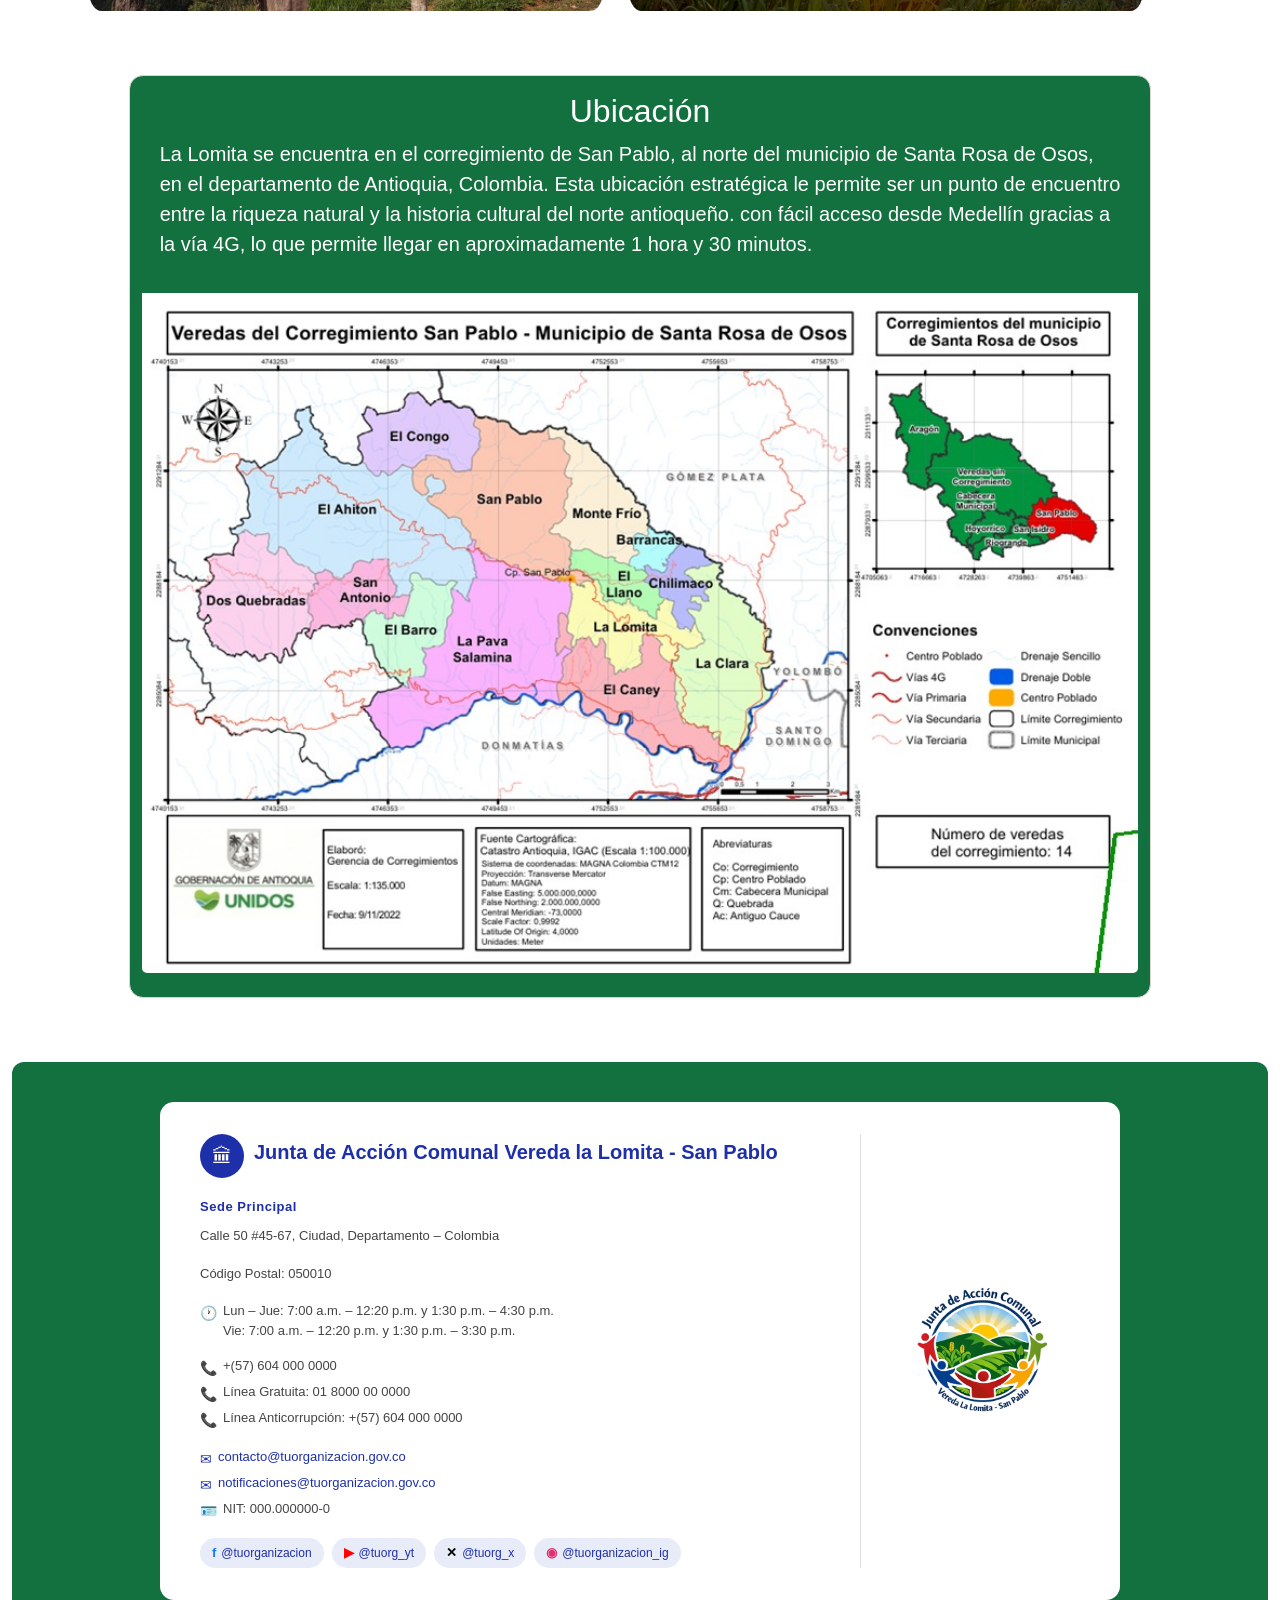
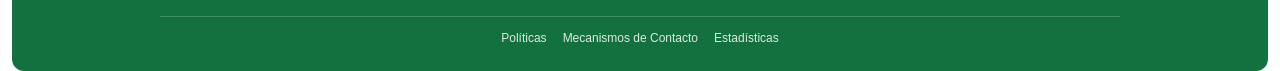
==== commit 46ca00ae: "pagina 1 de noticias finalizada" ====
--- a/index.html
+++ b/index.html
@@ -209,7 +209,7 @@
               <img src="img/Via/Mejora de la via.jpeg" class="d-block w-100" alt="la lomita iconos"
                 style="border-radius: 12px;">
               <div class="carousel-caption d-none d-md-block">
-                <h5 style="color: white;">Mejoras en la vía</h5>
+                <h5 style="color: white;">Mejoras en las vías</h5>
                 <a href="noticia1.html" style="color: white;">
                   <p class="white-text">Ver más información</p>
                 </a>
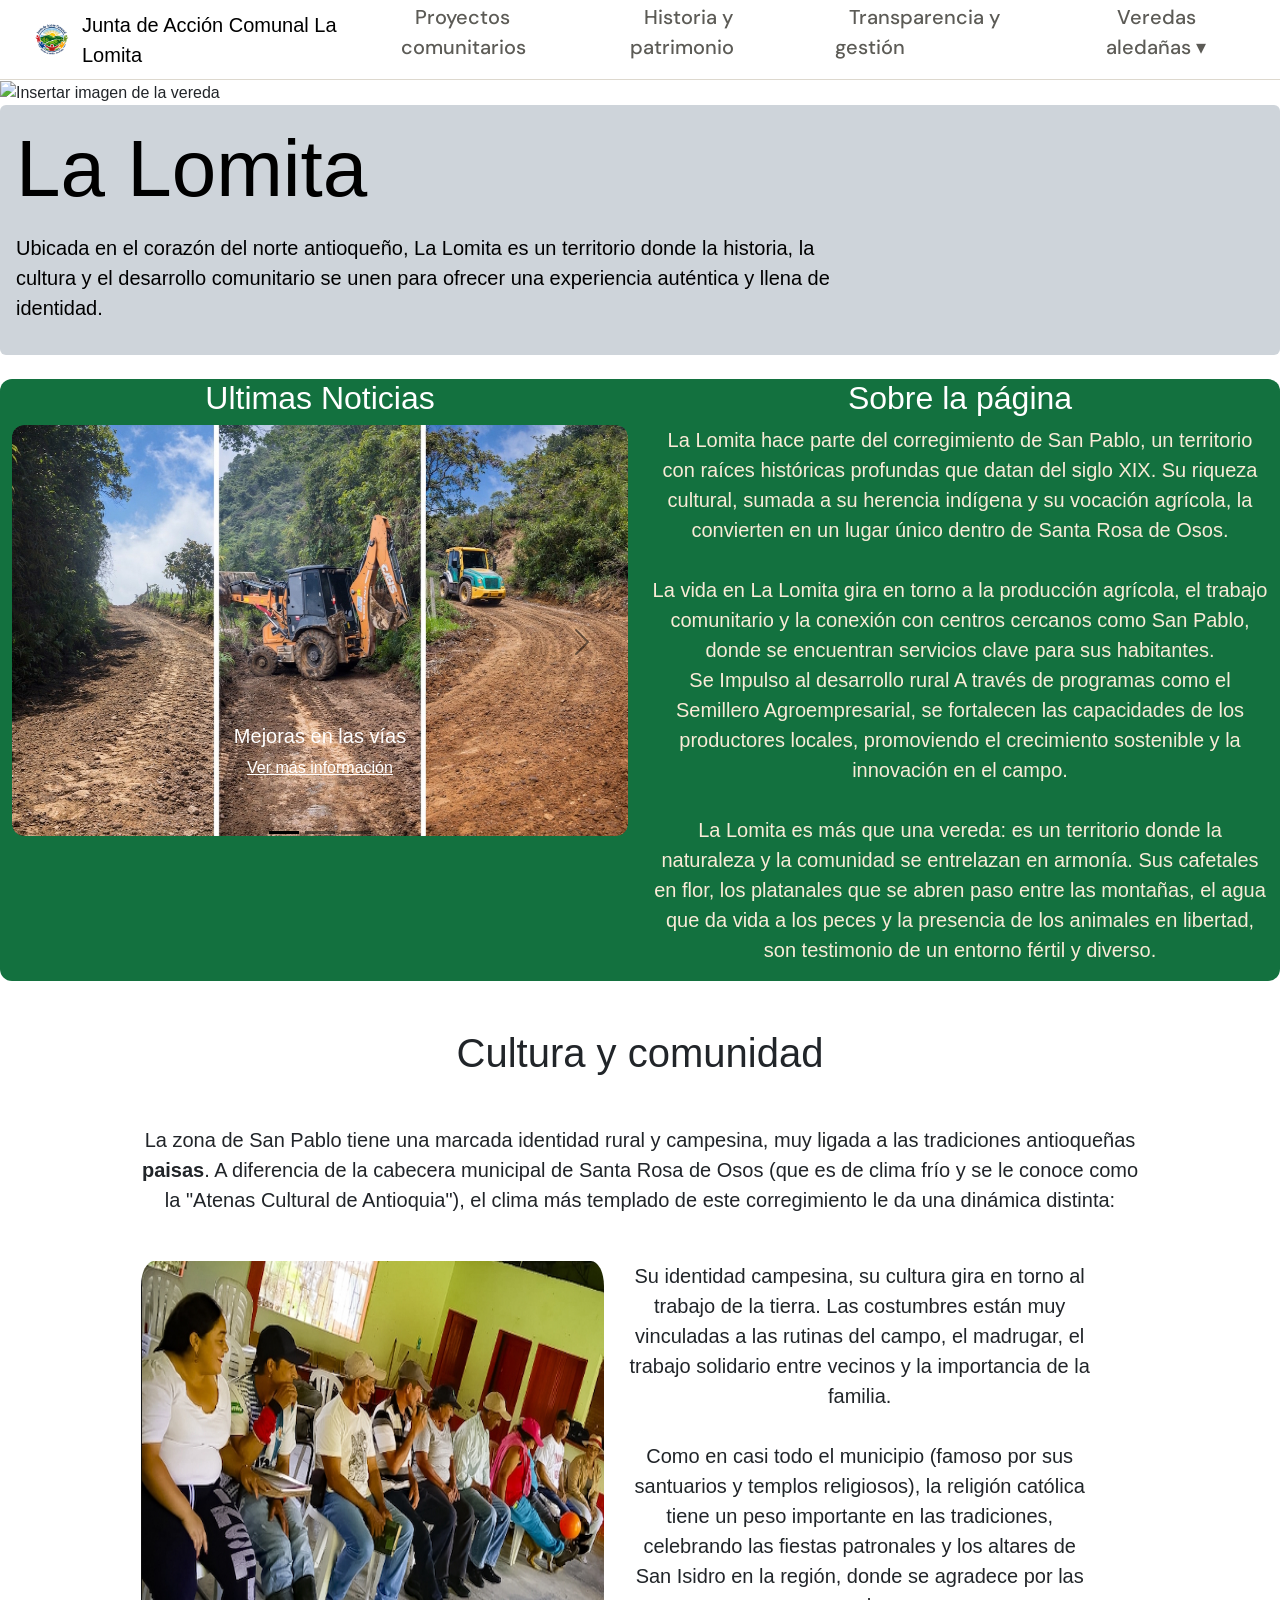
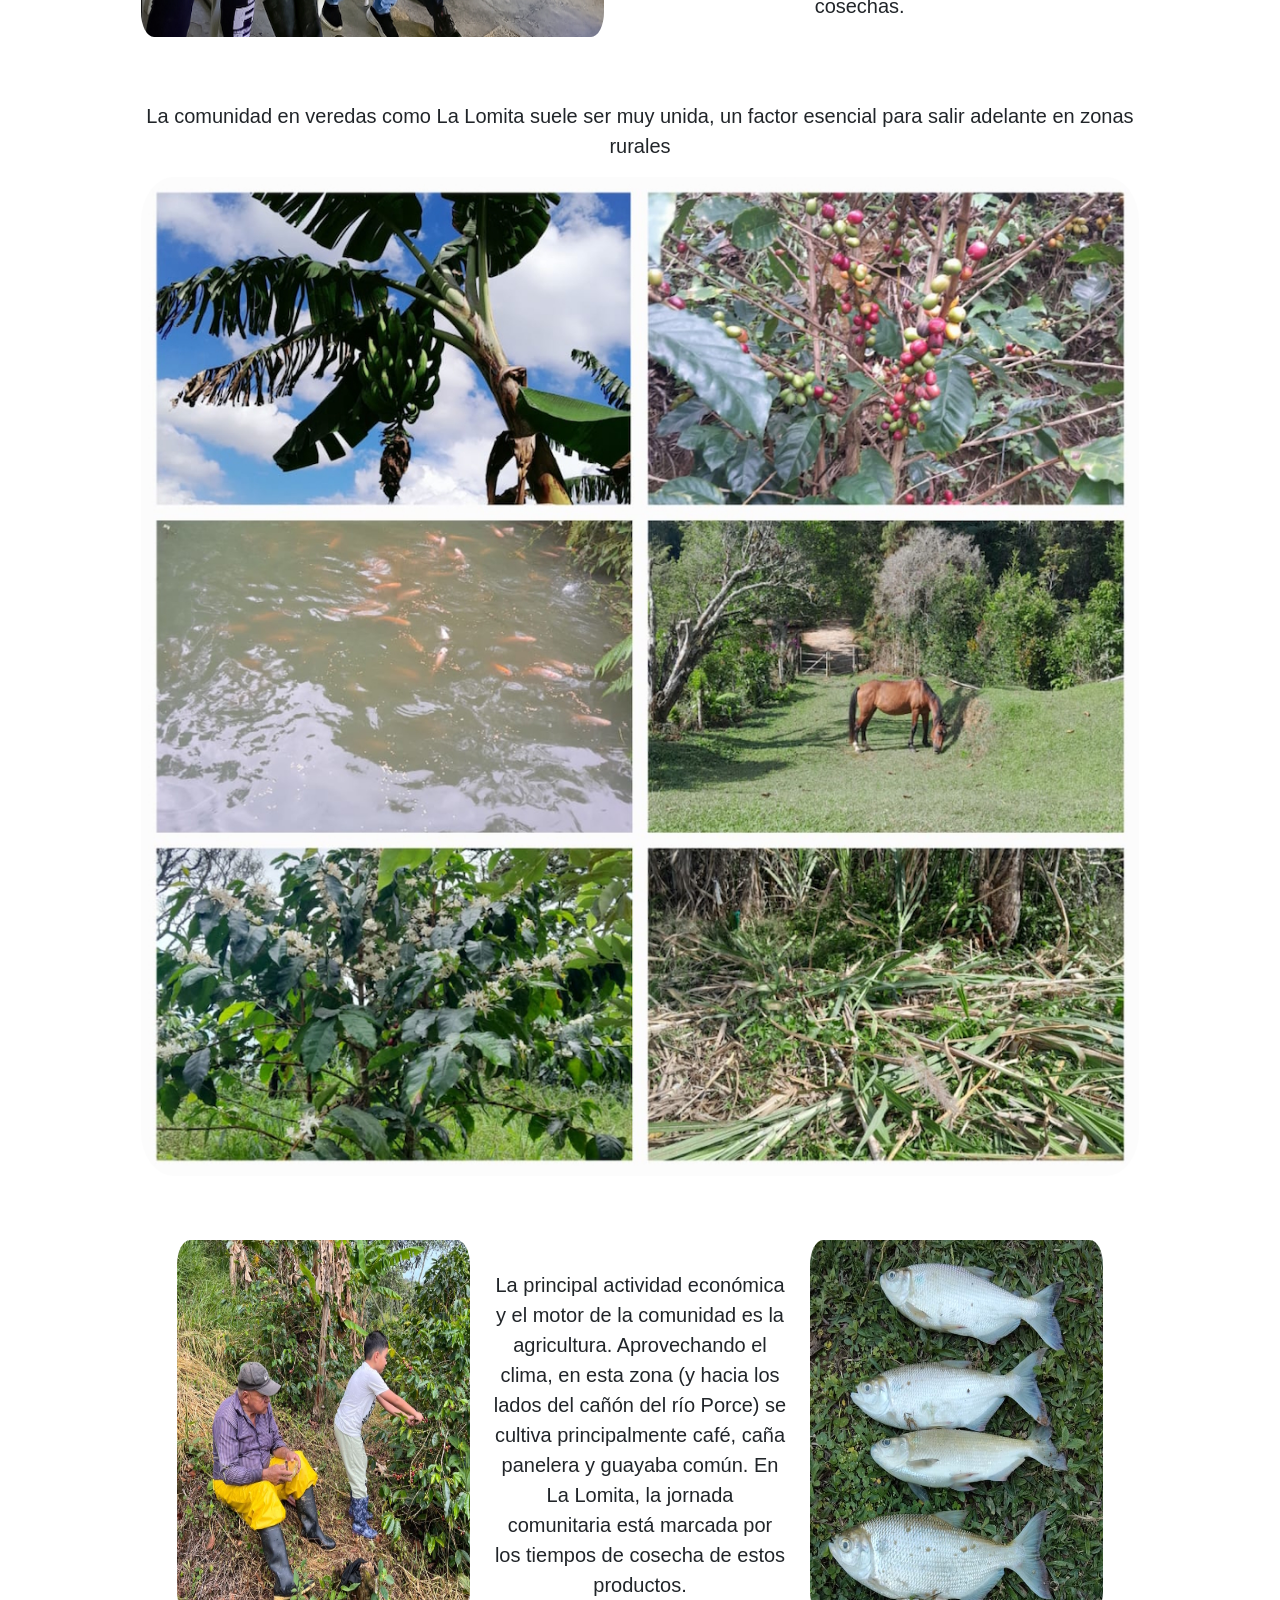
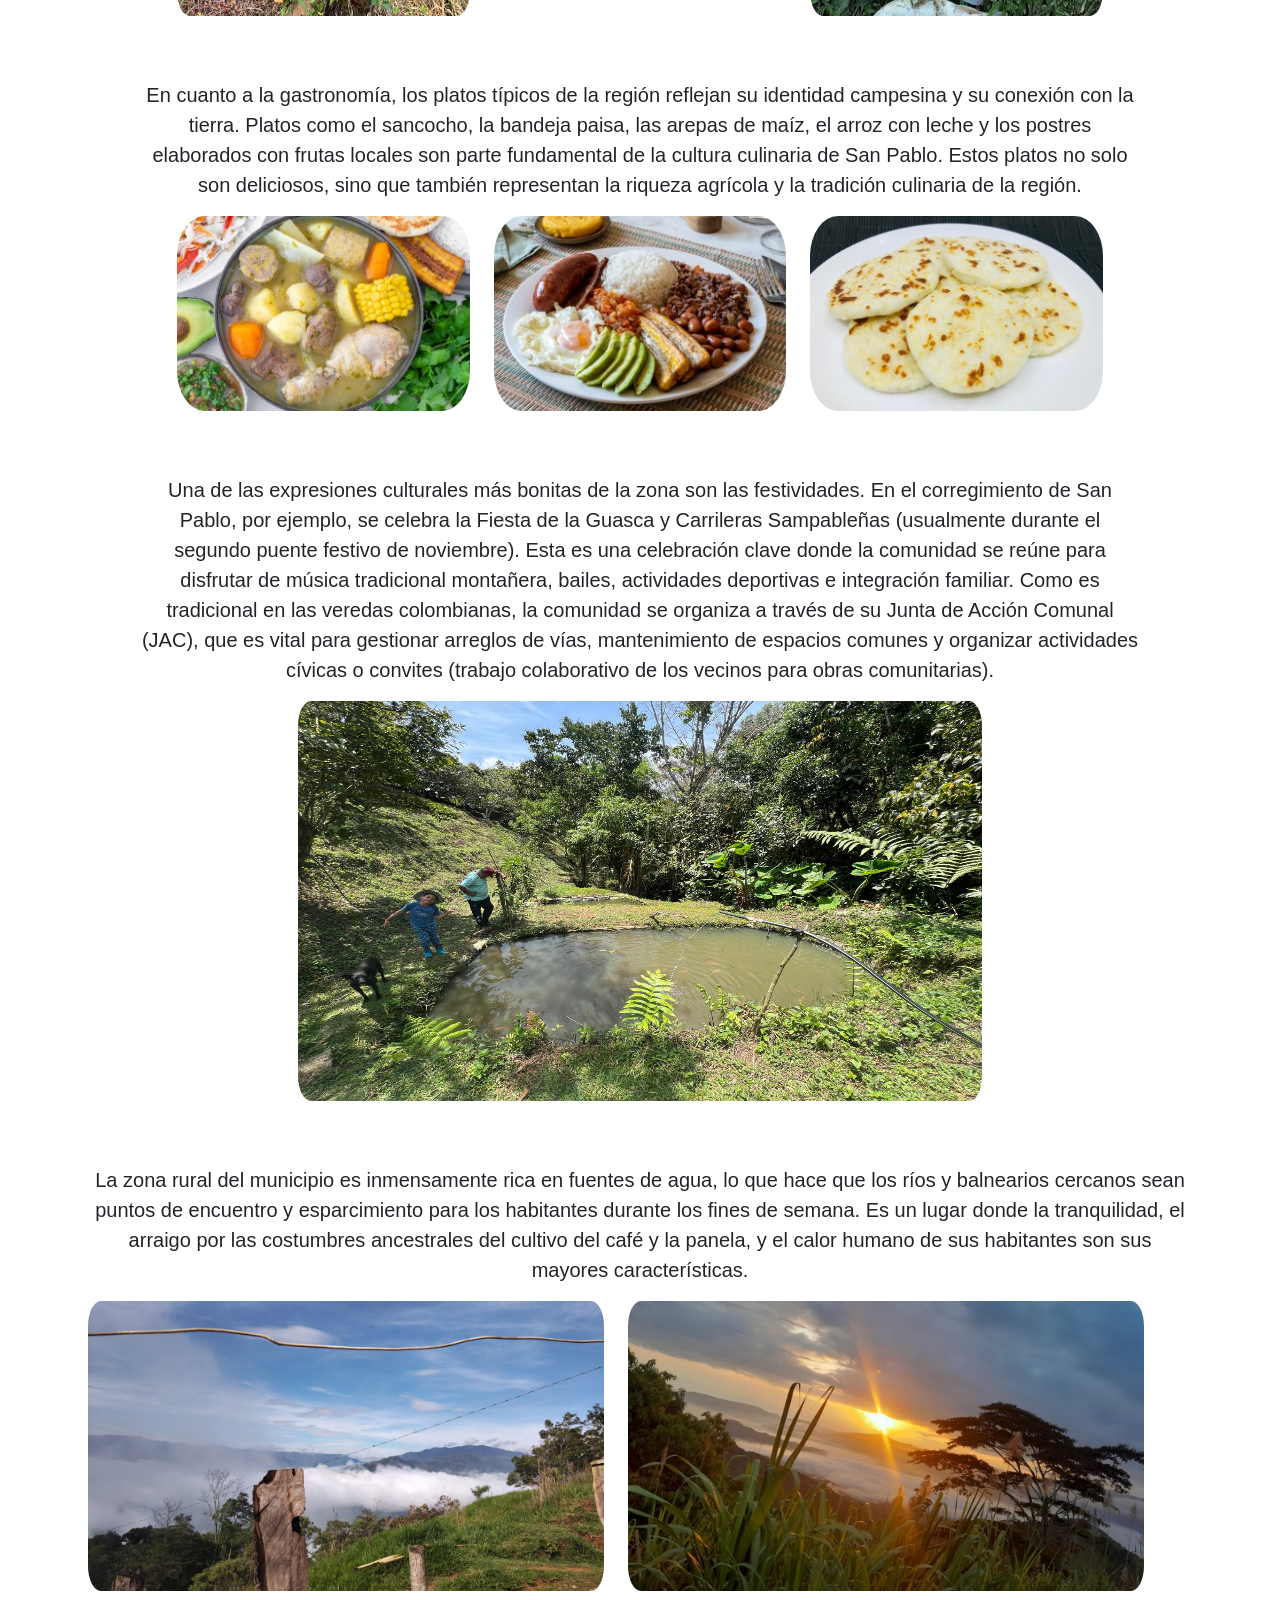
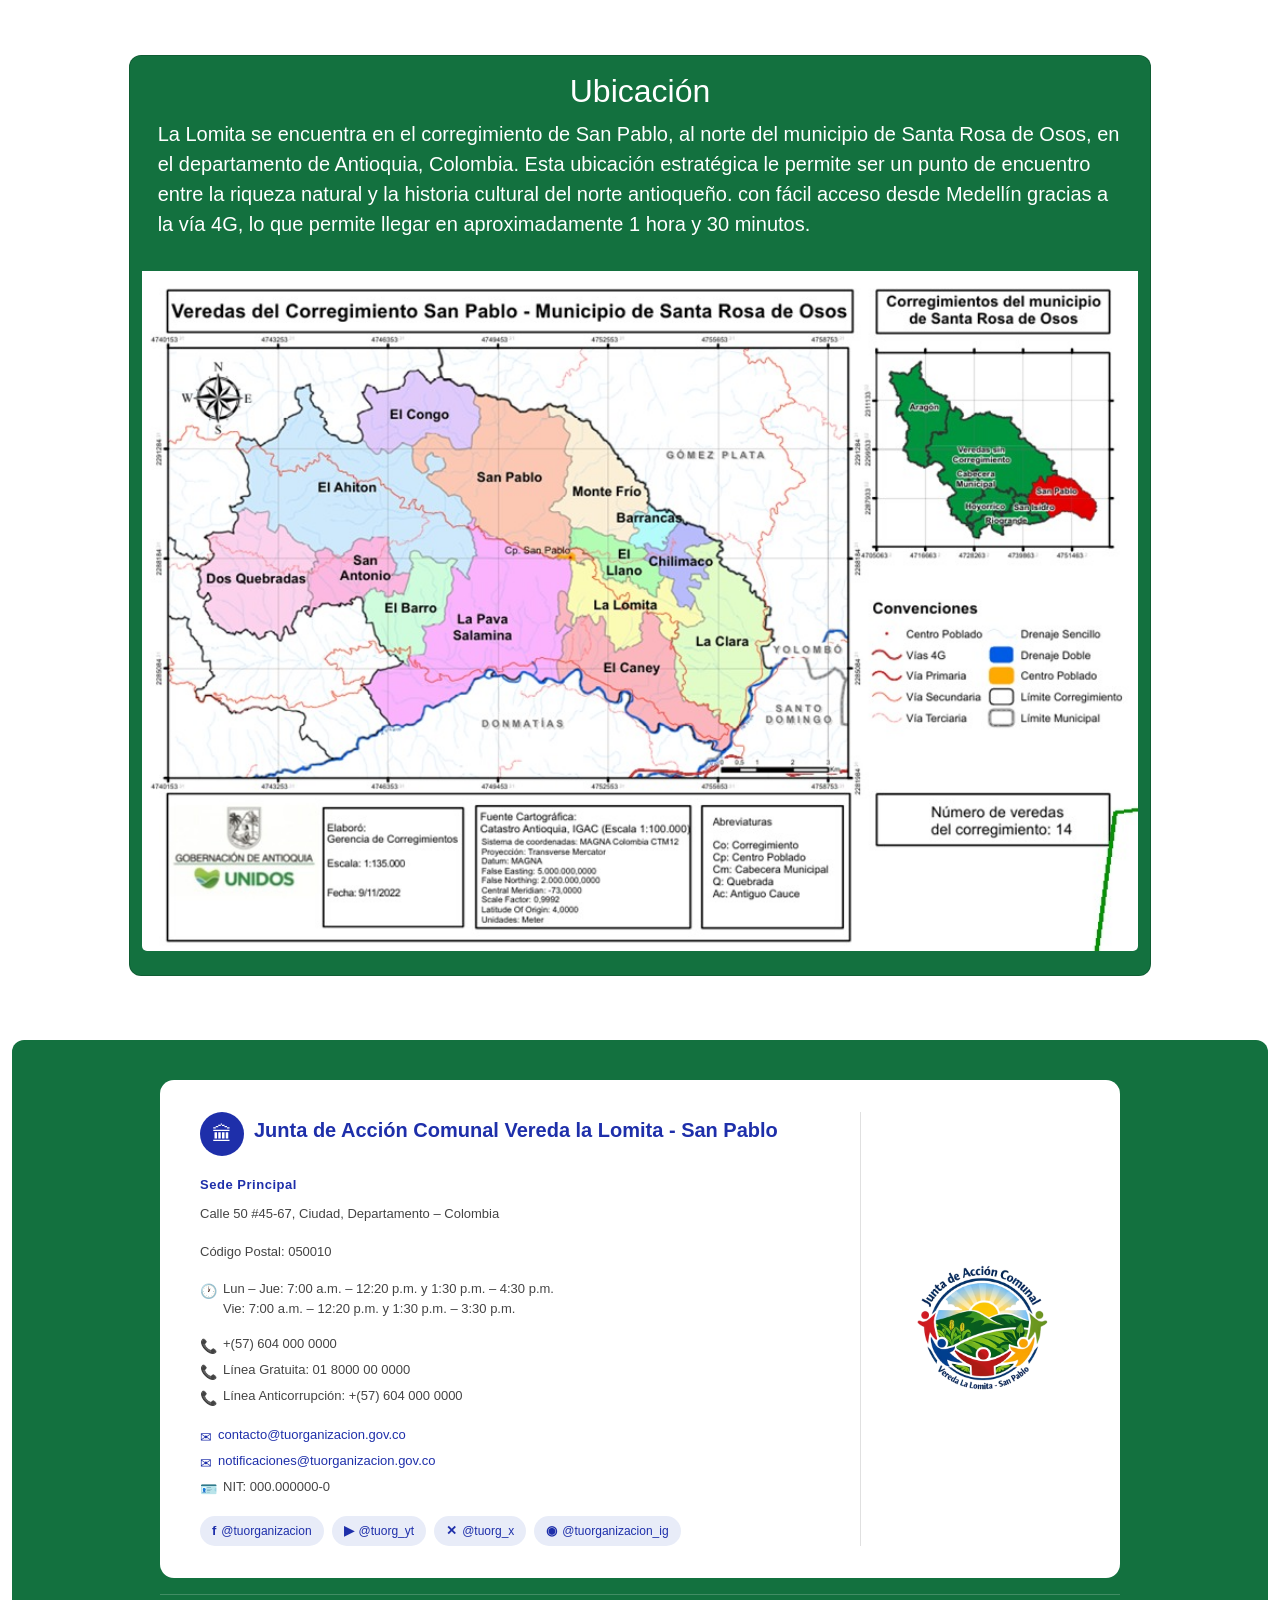
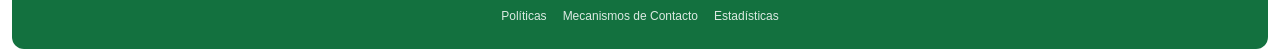
==== commit 1c272f52: "Arreglo de carruseles" ====
--- a/index.html
+++ b/index.html
@@ -10,7 +10,319 @@
     rel="stylesheet">
   <link href="https://cdn.jsdelivr.net/npm/bootstrap@5.3.8/dist/css/bootstrap.min.css" rel="stylesheet"
     integrity="sha384-sRIl4kxILFvY47J16cr9ZwB07vP4J8+LH7qKQnuqkuIAvNWLzeN8tE5YBujZqJLB" crossorigin="anonymous">
-  <link rel="stylesheet" href="styles.css">
+  <style>
+    /* ── Variables ── */
+    :root {
+      --verde: #13713f;
+      --verde-claro: #e8f5ee;
+      --verde-medio: #2d9e60;
+      --gris-bg: #f4f3ef;
+      --gris-borde: #ddd8ce;
+      --texto: #1c1c1a;
+      --texto-suave: #5c5b56;
+      --blanco: #ffffff;
+      --radio: 14px;
+    }
+
+    * {
+      box-sizing: border-box;
+      margin: 0;
+      padding: 0;
+    }
+
+    body {
+      font-family: 'Segoe UI', sans-serif;
+    }
+
+    /* ── NAV ── */
+    .navbar-jac {
+      position: sticky;
+      top: 0;
+      z-index: 1000;
+      background: var(--blanco);
+      border-bottom: 1px solid var(--gris-borde);
+      padding: 0 2rem;
+      height: 80px;
+      display: flex;
+      align-items: center;
+      justify-content: space-between;
+      gap: 1rem;
+      animation: fadeIn 0.5s ease;
+    }
+
+    @keyframes fadeIn {
+      from {
+        opacity: 0;
+        transform: translateY(-10px);
+      }
+
+      to {
+        opacity: 1;
+        transform: translateY(0);
+      }
+    }
+
+    .nav-brand {
+      display: flex;
+      align-items: center;
+      gap: 10px;
+      text-decoration: none;
+    }
+
+    .nav-brand img {
+      width: 40px;
+      height: 40px;
+      object-fit: contain;
+    }
+
+    .nav-brand span {
+      font-size: 20px;
+      font-weight: 500;
+      color: black;
+    }
+
+    .nav-links-list {
+      display: flex;
+      align-items: center;
+      gap: 10px;
+      list-style: none;
+    }
+
+    .nav-links-list a,
+    .nav-links-list button {
+      font-family: "DM Sans", sans-serif;
+      font-size: 20px;
+      font-weight: 500;
+      color: var(--texto-suave);
+      text-decoration: none;
+      padding: 7px 14px;
+      border-radius: 8px;
+      border: none;
+      background: none;
+      cursor: pointer;
+      transition: background 0.15s, color 0.15s;
+    }
+
+    .nav-links-list a:hover,
+    .nav-links-list button:hover {
+      background: var(--verde-claro);
+      color: var(--verde);
+    }
+
+    .nav-links-list a.activo {
+      background: var(--verde-claro);
+      color: var(--verde);
+      font-weight: 500;
+    }
+
+    .dropdown-wrap {
+      position: relative;
+    }
+
+    .dropdown-menu-jac {
+      display: none;
+      position: absolute;
+      top: calc(100% + 6px);
+      right: 0;
+      background: var(--blanco);
+      border: 1px solid var(--gris-borde);
+      border-radius: var(--radio);
+      min-width: 160px;
+      overflow: hidden;
+      z-index: 200;
+    }
+
+    .dropdown-wrap:hover .dropdown-menu-jac,
+    .dropdown-wrap:focus-within .dropdown-menu-jac {
+      display: block;
+    }
+
+    .dropdown-menu-jac a {
+      display: block;
+      padding: 9px 16px;
+      font-size: 13px;
+      color: var(--texto-suave);
+      text-decoration: none;
+      transition: background 0.15s;
+    }
+
+    .dropdown-menu-jac a:hover {
+      background: var(--verde-claro);
+      color: var(--verde);
+    }
+
+    /* =====================
+         FOOTER
+      ===================== */
+    .footer-outer {
+      background: #13713f;
+      padding: 2.5rem 1.5rem 1.5rem;
+    }
+
+    .footer-card {
+      background: #ffffff;
+      border-radius: 14px;
+      padding: 2rem 2.5rem;
+      max-width: 960px;
+      margin: 0 auto;
+      display: grid;
+      grid-template-columns: 1fr 220px;
+      gap: 2rem;
+    }
+
+    /* --- Marca / Título --- */
+    .footer-brand {
+      display: flex;
+      align-items: center;
+      gap: 10px;
+      margin-bottom: 1.2rem;
+    }
+
+    .brand-icon {
+      width: 44px;
+      height: 44px;
+      background: #1e2faa;
+      border-radius: 50%;
+      display: flex;
+      align-items: center;
+      justify-content: center;
+      font-size: 20px;
+      color: white;
+    }
+
+    .footer-brand h2 {
+      font-size: 20px;
+      font-weight: 600;
+      color: #1e2faa;
+    }
+
+    /* --- Info bloques --- */
+    .sede-label {
+      font-size: 13px;
+      font-weight: 600;
+      color: #1e2faa;
+      margin-bottom: 0.5rem;
+      letter-spacing: 0.04em;
+    }
+
+    .info-block {
+      margin-bottom: 1rem;
+    }
+
+    .info-block p {
+      font-size: 13px;
+      color: #444;
+      line-height: 1.7;
+    }
+
+    .info-row {
+      display: flex;
+      align-items: flex-start;
+      gap: 6px;
+      font-size: 13px;
+      color: #444;
+      margin-bottom: 3px;
+    }
+
+    .info-row .icon {
+      color: #1e2faa;
+      font-size: 14px;
+      margin-top: 2px;
+      flex-shrink: 0;
+    }
+
+    .email-link {
+      color: #1e2faa;
+      text-decoration: none;
+      font-size: 13px;
+    }
+
+    .email-link:hover {
+      text-decoration: underline;
+    }
+
+    /* --- Redes sociales --- */
+    .social-row {
+      display: flex;
+      flex-wrap: wrap;
+      gap: 8px;
+      margin-top: 1rem;
+    }
+
+    .social-btn {
+      display: flex;
+      align-items: center;
+      gap: 5px;
+      font-size: 12px;
+      color: #1e2faa;
+      background: #e8ecf8;
+      border-radius: 20px;
+      padding: 5px 12px;
+      text-decoration: none;
+      transition: background 0.2s;
+    }
+
+    .social-btn:hover {
+      background: #c8d0f0;
+    }
+
+    .social-icon {
+      font-size: 13px;
+      font-weight: 700;
+    }
+
+    /* --- Logo derecha --- */
+    .footer-right {
+      border-left: 1px solid #e0e0e0;
+      padding-left: 1.5rem;
+      display: flex;
+      align-items: center;
+      justify-content: center;
+    }
+
+    .footer-right img {
+      max-width: 160px;
+      max-height: 160px;
+      object-fit: contain;
+    }
+
+    /* --- Barra inferior --- */
+    .footer-bottom {
+      max-width: 960px;
+      margin: 1rem auto 0;
+      padding-top: 0.8rem;
+      border-top: 1px solid rgba(255, 255, 255, 0.2);
+      display: flex;
+      flex-wrap: wrap;
+      gap: 1rem;
+      justify-content: center;
+    }
+
+    .footer-bottom a {
+      font-size: 12px;
+      color: rgba(255, 255, 255, 0.85);
+      text-decoration: none;
+    }
+
+    .footer-bottom a:hover {
+      color: #fff;
+      text-decoration: underline;
+    }
+
+    /* --- Responsive --- */
+    @media (max-width: 640px) {
+      .footer-card {
+        grid-template-columns: 1fr;
+      }
+
+      .footer-right {
+        border-left: none;
+        border-top: 1px solid #e0e0e0;
+        padding-left: 0;
+        padding-top: 1rem;
+      }
+    }
+  </style>
 </head>
 
 <body class="body-index">
@@ -191,7 +503,7 @@
   <!-- Carrusel de imágenes de las noticias -->
 
   <div class="container-fluid">
-    <div class="row col-13 carrusel-verde">
+    <div class="row col-13 carrusel-verde"  style="background-color: #13713f; border-radius: 12px;">
       <div class="col-6">
         <!-- Titulo-->
         <h2 class="text-center" style="color: white;">Ultimas Noticias</h2>
@@ -219,7 +531,7 @@
               <img src="img/Mejoras del Acueducto/Acueducto p1.jpeg" class="d-block w-100"
                 alt="Imagen noticia acueducto" style="border-radius: 12px;">
               <div class="carousel-caption d-none d-md-block">
-                <h5 class="white-text">Reestructuración del acueducto</h5>
+                <h5 class="white-text" style="color: white;">Reestructuración del acueducto</h5>
                 <a href="noticia2.html" style="color: white;">
                   <p class="white-text">Ver más información</p>
                 </a>
@@ -400,12 +712,12 @@
         <!-- Seccioón ubicación-->
         <div class="container-fluid">
           <div class="row justify-content-center">
-            <div class="row col-10">
-
-              <div class="card ubicacion-verde">
+            <div class="row col-10" >
+
+              <div class="card ubicacion-verde" style="background-color: #13713f; border-radius: 12px;">
                 <div class="card-body card-body-verde">
-                  <h2 class="text-center">Ubicación</h2>
-                  <p style="font-size: 20px;">La Lomita se encuentra en el corregimiento de San Pablo, al norte del
+                  <h2 class="text-center" style="color: white;"">Ubicación</h2>
+                  <p style="font-size: 20px; color: white;">La Lomita se encuentra en el corregimiento de San Pablo, al norte del
                     municipio de Santa Rosa de Osos,
                     en
                     el departamento de Antioquia, Colombia. Esta ubicación estratégica le permite ser un punto de
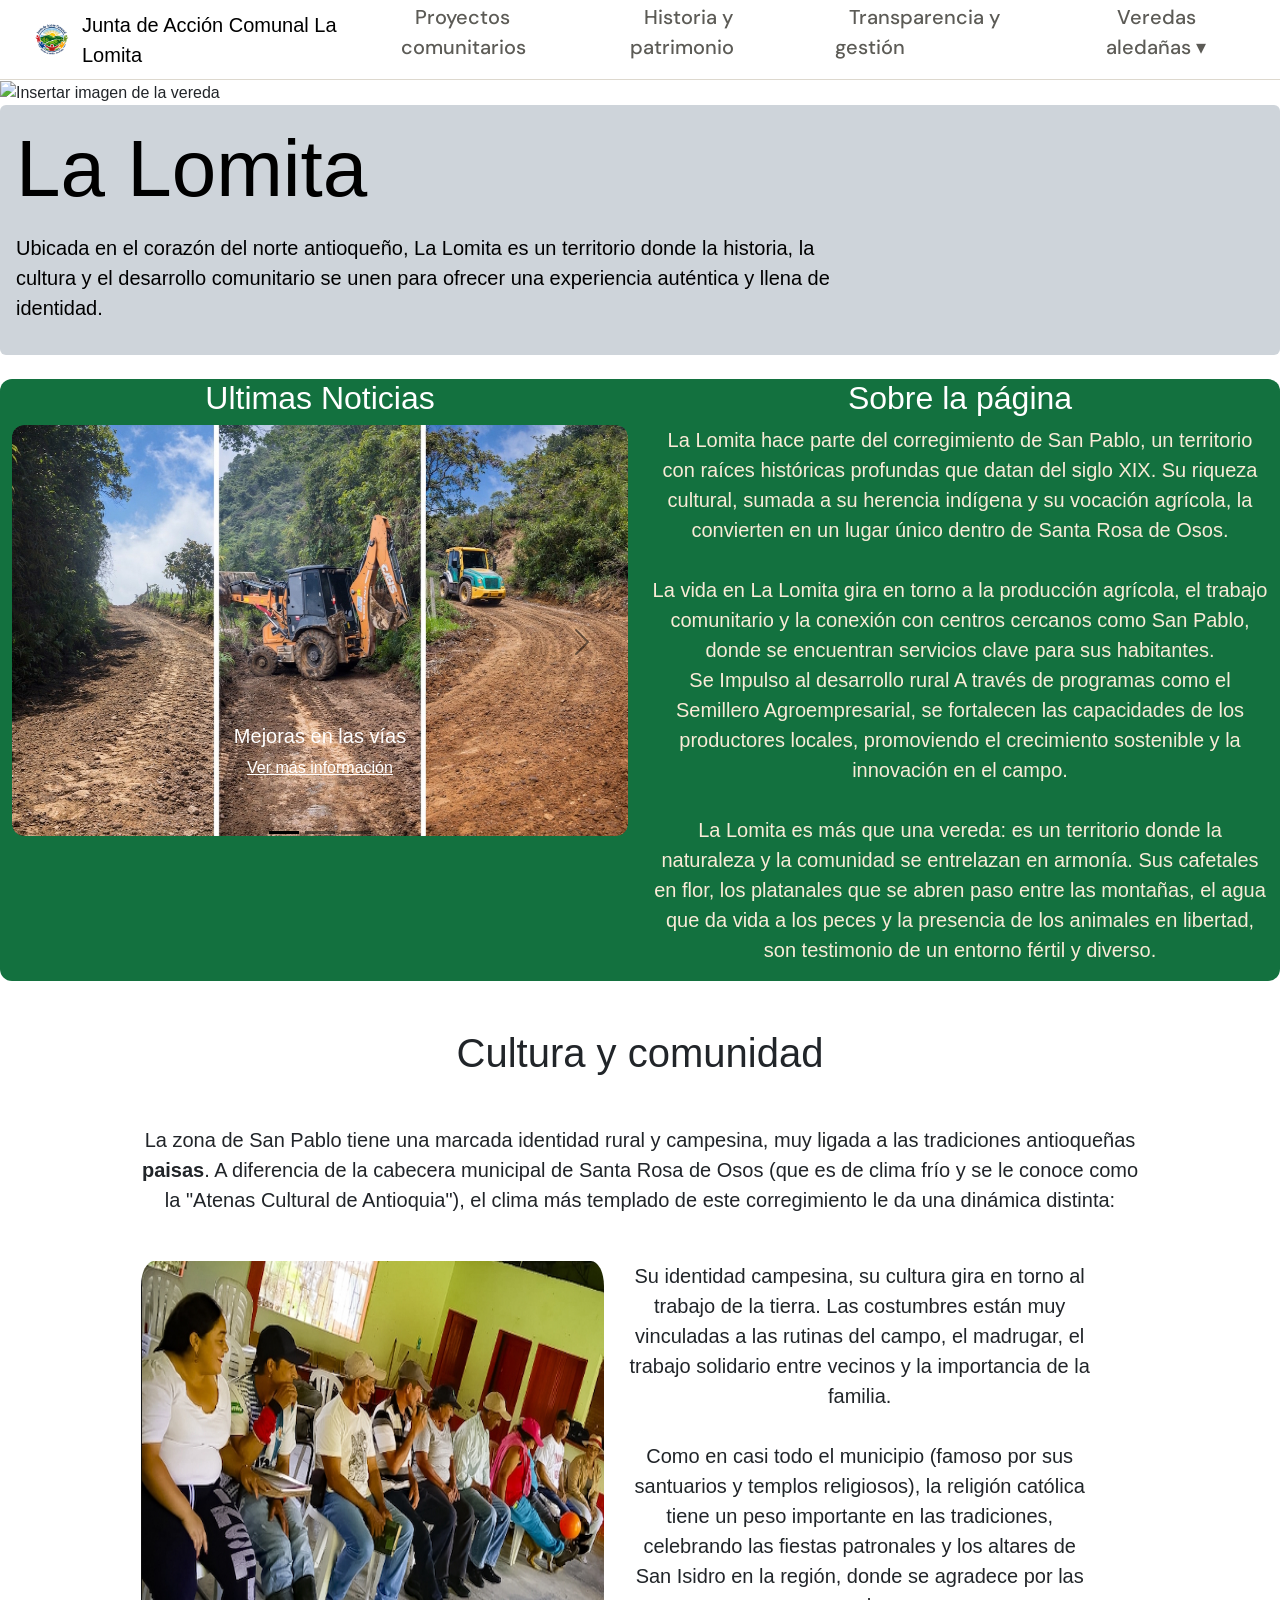
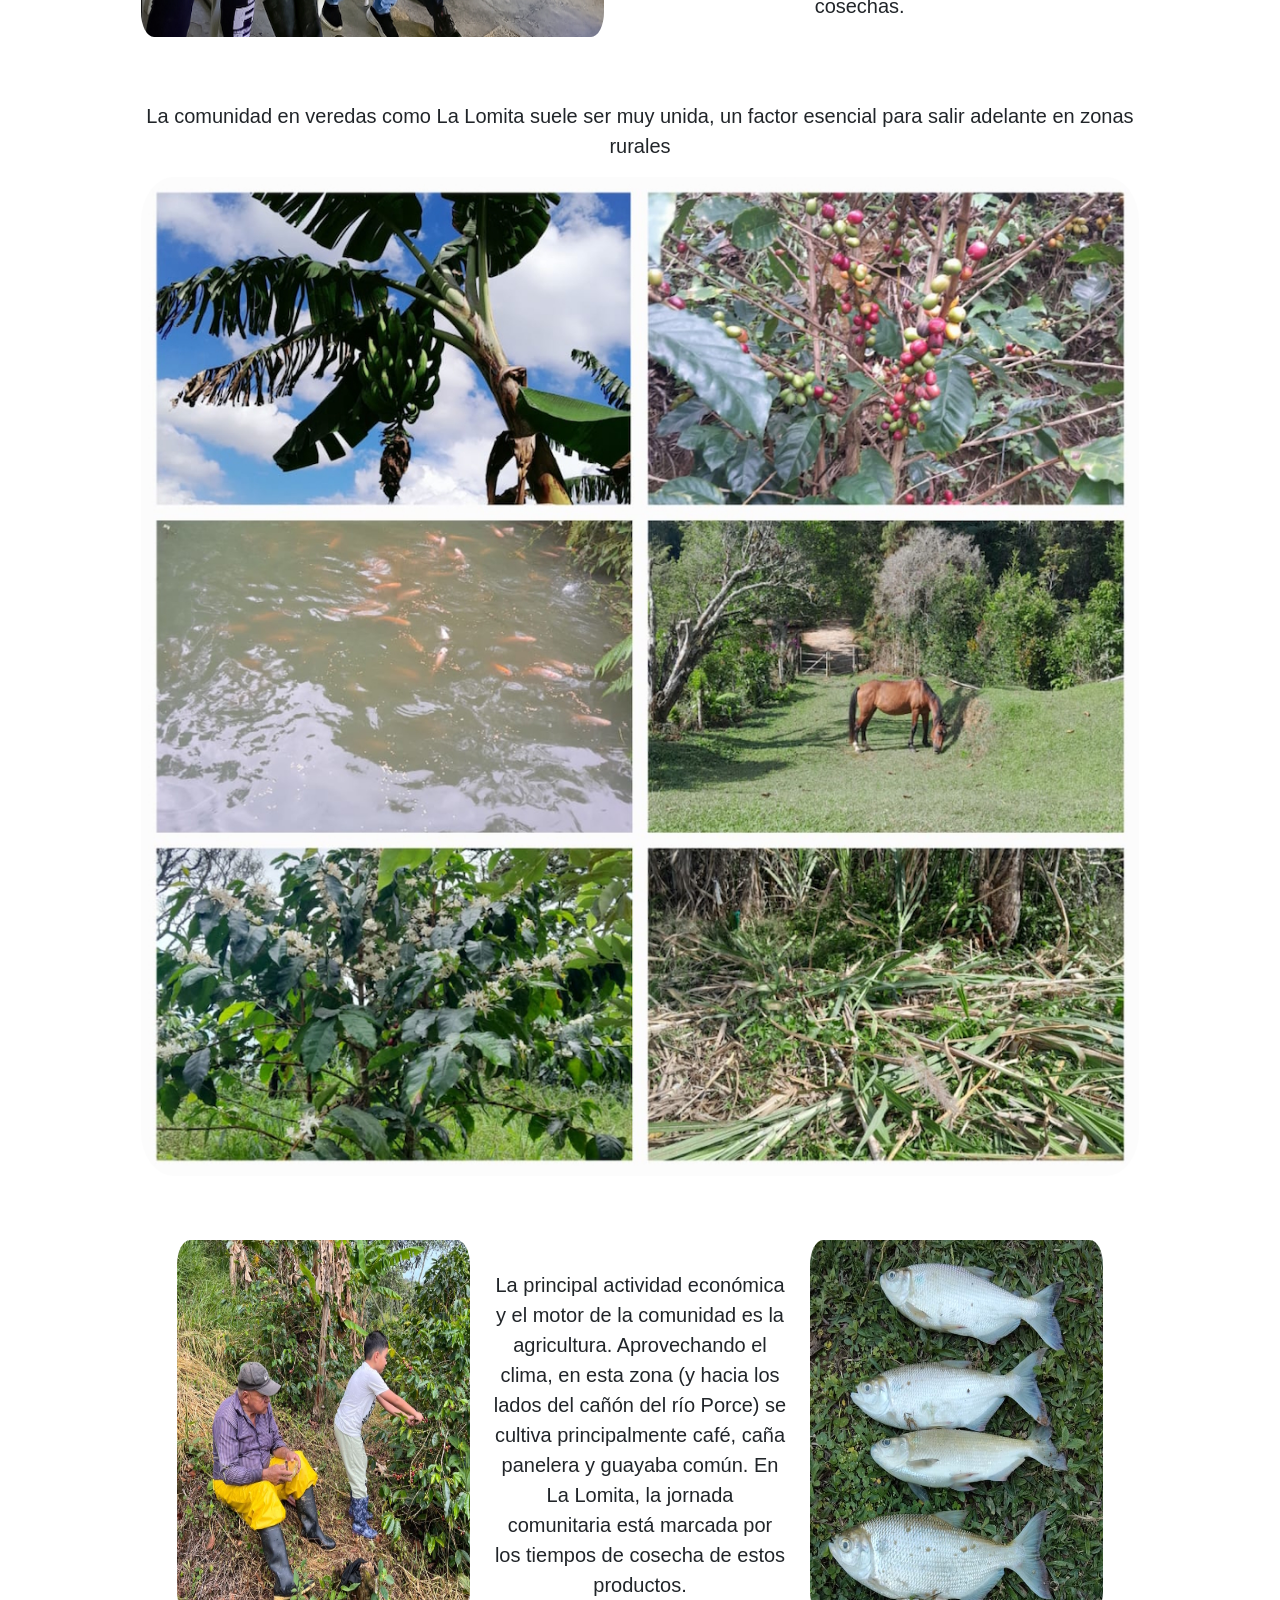
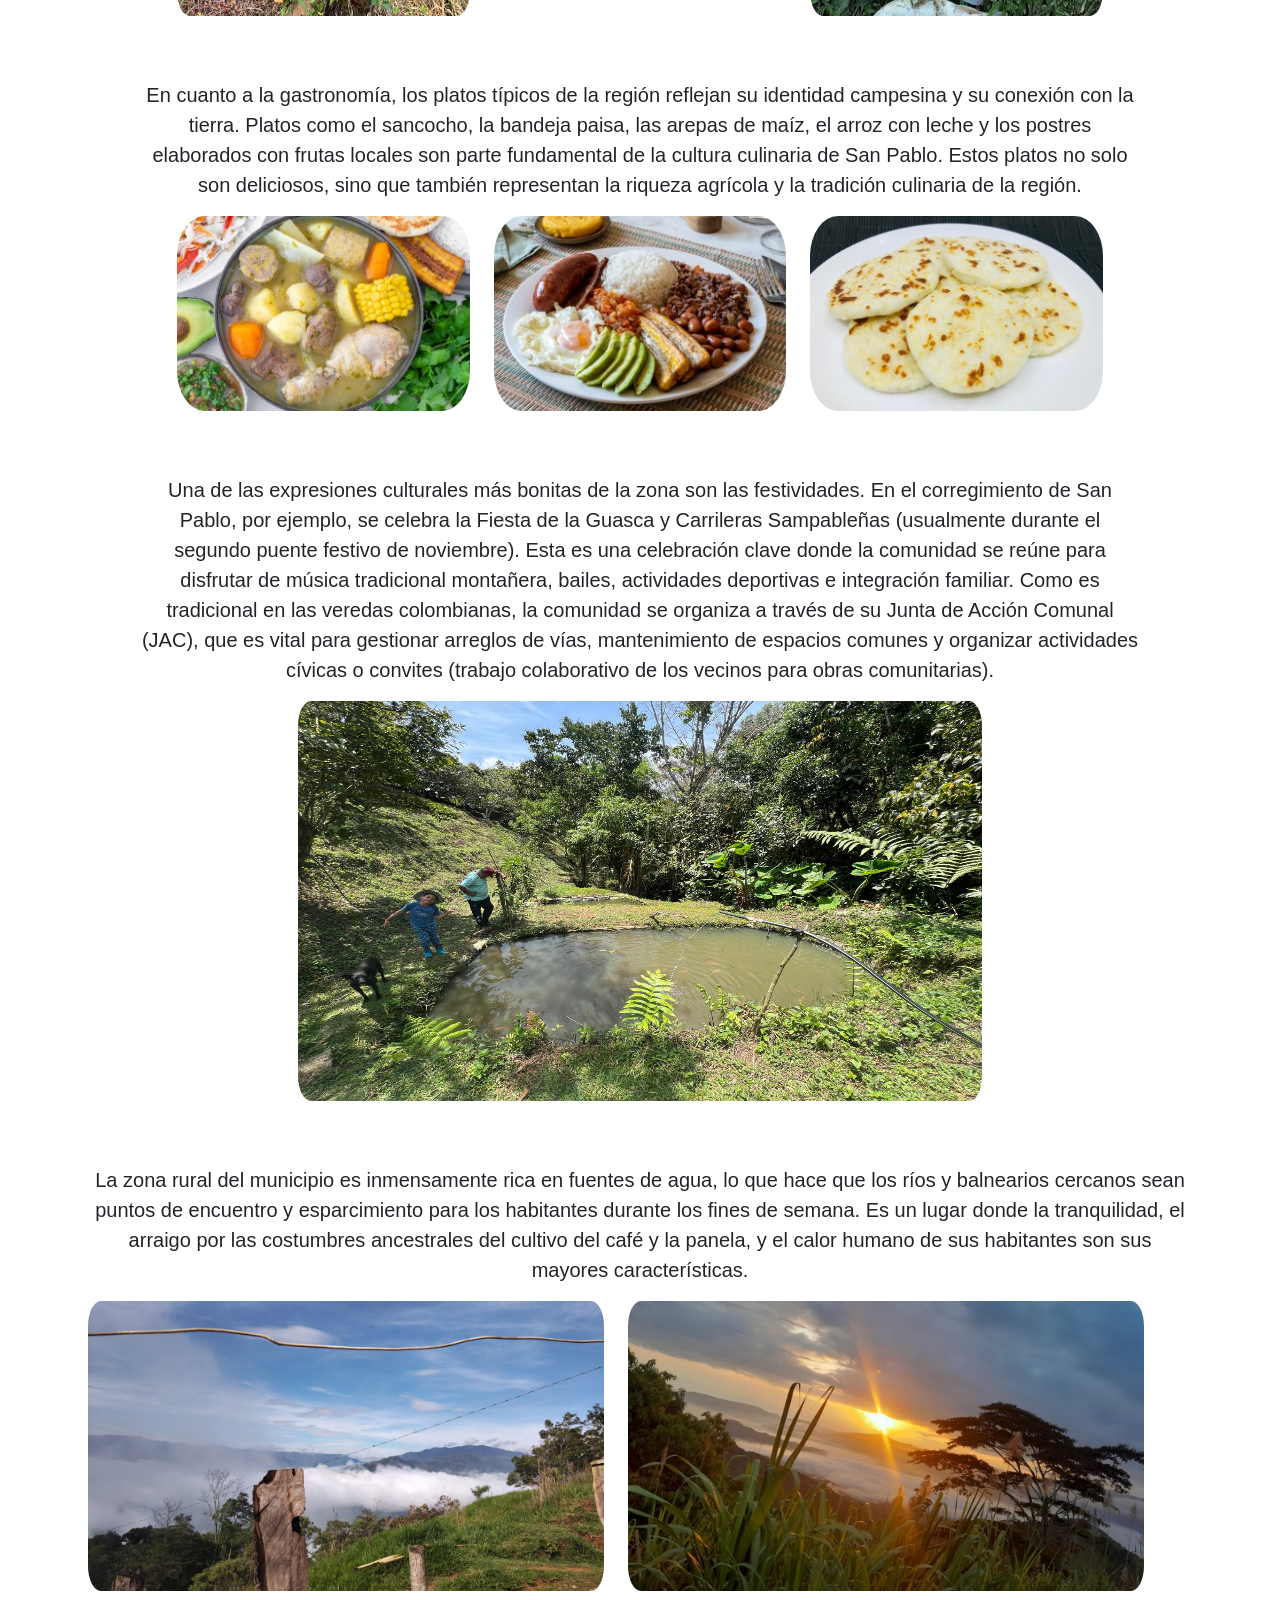
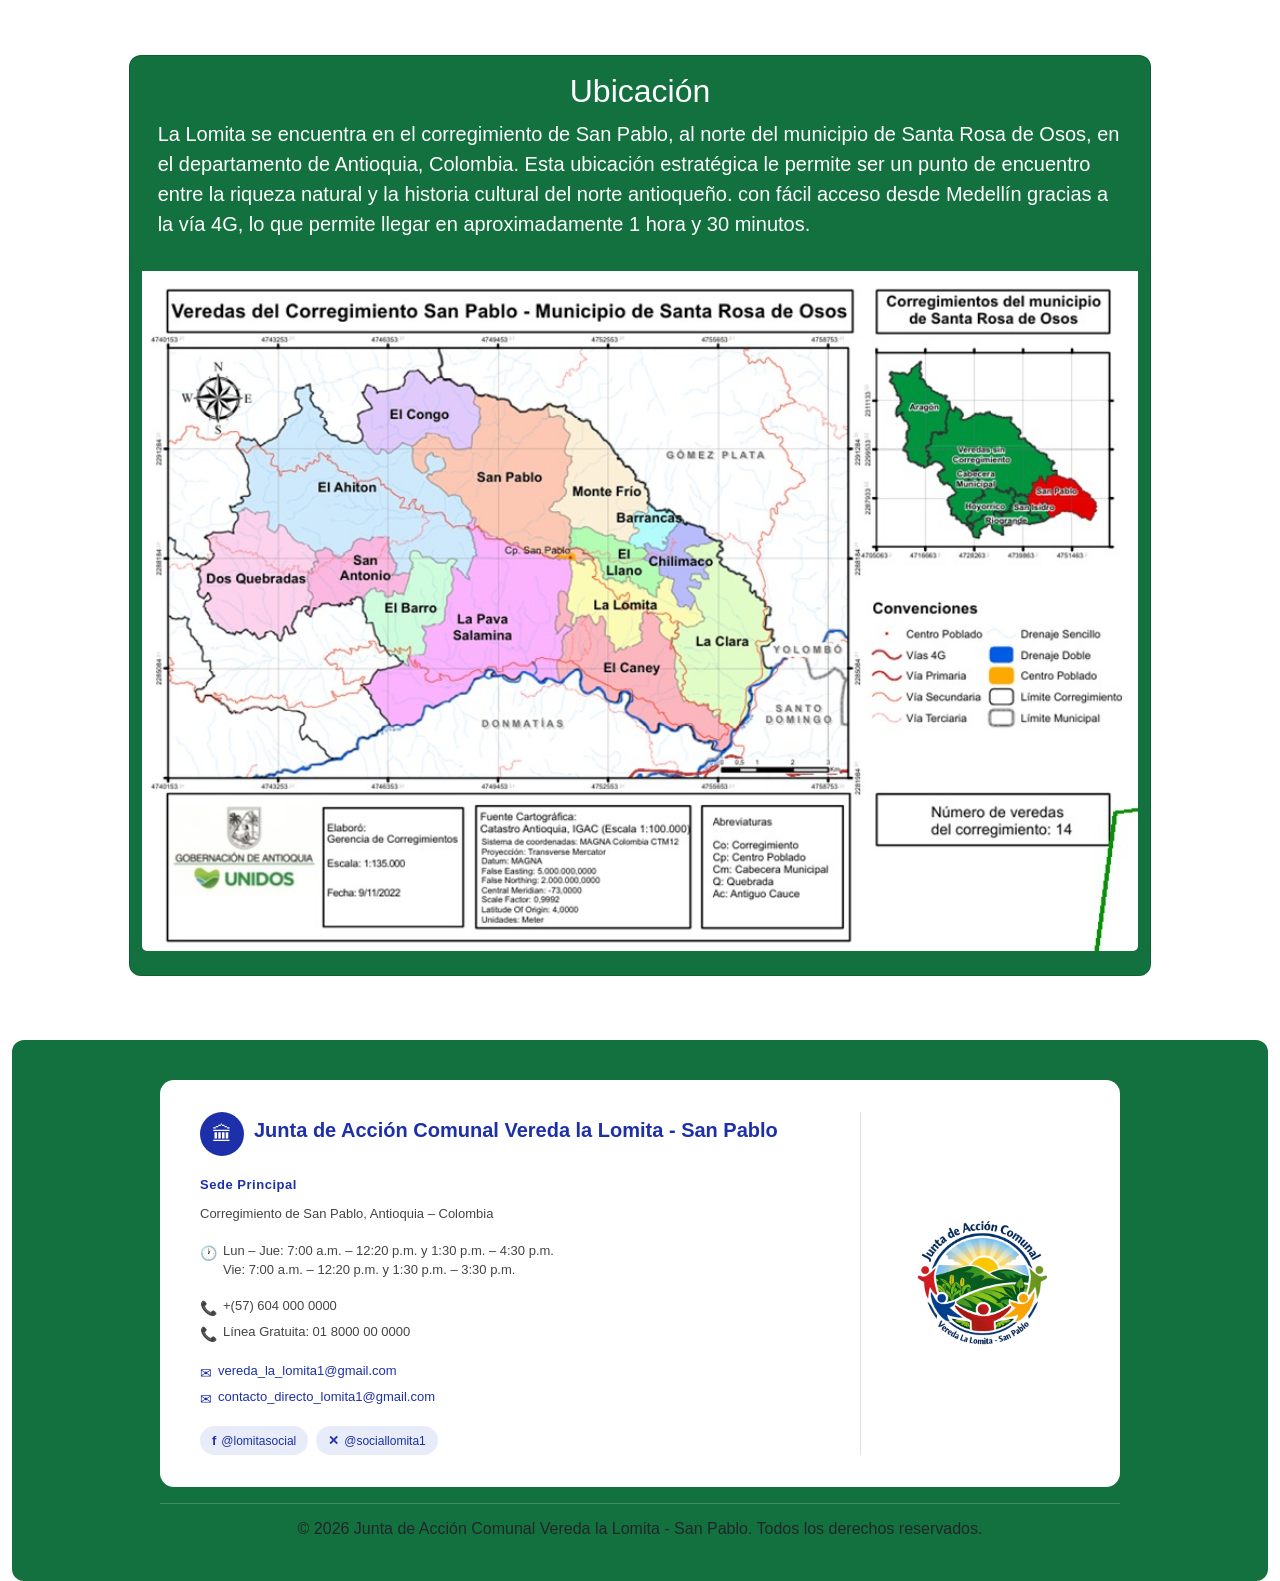
==== commit 4cac6b08: "Cambio del footer" ====
--- a/index.html
+++ b/index.html
@@ -503,7 +503,7 @@
   <!-- Carrusel de imágenes de las noticias -->
 
   <div class="container-fluid">
-    <div class="row col-13 carrusel-verde"  style="background-color: #13713f; border-radius: 12px;">
+    <div class="row col-13 carrusel-verde" style="background-color: #13713f; border-radius: 12px;">
       <div class="col-6">
         <!-- Titulo-->
         <h2 class="text-center" style="color: white;">Ultimas Noticias</h2>
@@ -712,12 +712,13 @@
         <!-- Seccioón ubicación-->
         <div class="container-fluid">
           <div class="row justify-content-center">
-            <div class="row col-10" >
+            <div class="row col-10">
 
               <div class="card ubicacion-verde" style="background-color: #13713f; border-radius: 12px;">
                 <div class="card-body card-body-verde">
                   <h2 class="text-center" style="color: white;"">Ubicación</h2>
-                  <p style="font-size: 20px; color: white;">La Lomita se encuentra en el corregimiento de San Pablo, al norte del
+                  <p style=" font-size: 20px; color: white;">La Lomita se encuentra en el corregimiento de San Pablo,
+                    al norte del
                     municipio de Santa Rosa de Osos,
                     en
                     el departamento de Antioquia, Colombia. Esta ubicación estratégica le permite ser un punto de
@@ -737,108 +738,85 @@
         </div>
         <p><br><br></p> <!-- Separador-->
 
-
-
-        <!-- ==========================================
-       FOOTER 
-       ========================================== -->
+        <!-- =================================FOOTER==================================== -->
         <footer class="footer-outer" style="border-radius: 12px;">
           <div class="footer-card">
 
             <!-- Columna izquierda: información de contacto -->
             <div class="footer-left">
-
               <div class="footer-brand">
                 <div class="brand-icon">🏛</div>
-                <!-- nombre de la organización -->
+
+                <!-- inicio -->
                 <h2>Junta de Acción Comunal Vereda la Lomita - San Pablo</h2>
               </div>
-
               <p class="sede-label">Sede Principal</p>
-
               <div class="info-block">
-                <!-- Cambia dirección y código postal -->
-                <p>Calle 50 #45-67, Ciudad, Departamento – Colombia</p>
-                <p>Código Postal: 050010</p>
+
+                <!-- Dirección -->
+                <p>Corregimiento de San Pablo, Antioquia – Colombia</p>
               </div>
 
               <div class="info-block">
                 <div class="info-row">
                   <span class="icon">🕐</span>
-                  <!-- Cambia los horarios -->
+
+                  <!-- Horarios -->
                   <span>
                     Lun – Jue: 7:00 a.m. – 12:20 p.m. y 1:30 p.m. – 4:30 p.m.<br>
                     Vie: 7:00 a.m. – 12:20 p.m. y 1:30 p.m. – 3:30 p.m.
                   </span>
                 </div>
               </div>
-
               <div class="info-block">
-                <!-- Cambia los teléfonos -->
+
+                <!-- teléfonos -->
                 <div class="info-row"><span class="icon">📞</span><span>+(57) 604 000 0000</span></div>
                 <div class="info-row"><span class="icon">📞</span><span>Línea Gratuita: 01 8000 00 0000</span></div>
-                <div class="info-row"><span class="icon">📞</span><span>Línea Anticorrupción: +(57) 604 000
-                    0000</span>
-                </div>
-              </div>
-
+              </div>
               <div class="info-block">
-                <!-- Cambia los correos y NIT -->
+
+                <!-- Correos-->
                 <div class="info-row">
                   <span class="icon">✉</span>
                   <span><a href="mailto:contacto@tuorganizacion.gov.co"
-                      class="email-link">contacto@tuorganizacion.gov.co</a></span>
+                      class="email-link">vereda_la_lomita1@gmail.com</a></span>
                 </div>
                 <div class="info-row">
                   <span class="icon">✉</span>
                   <span><a href="mailto:notificaciones@tuorganizacion.gov.co"
-                      class="email-link">notificaciones@tuorganizacion.gov.co</a></span>
+                      class="email-link">contacto_directo_lomita1@gmail.com</a></span>
                 </div>
-                <div class="info-row"><span class="icon">🪪</span><span>NIT: 000.000000-0</span></div>
-              </div>
-
-              <!-- Redes sociales — cambia href y etiquetas -->
+              </div>
+
+              <!-- Redes sociales -->
               <div class="social-row">
-                <a href="https://facebook.com/tuorganizacion" target="_blank" class="social-btn">
+                <a href="https://facebook.com" target="_blank" class="social-btn">
                   <span class="social-icon facebook">f</span>
-                  @tuorganizacion
+                  @lomitasocial
                 </a>
-                <a href="https://youtube.com/@tuorg" target="_blank" class="social-btn">
-                  <span class="social-icon youtube">▶</span>
-                  @tuorg_yt
+                <a href="https://x.com" target="_blank" class="social-btn">
+                  <span class="social-icon twitter">✕</span>
+                  @sociallomita1
                 </a>
-                <a href="https://x.com/tuorg" target="_blank" class="social-btn">
-                  <span class="social-icon twitter">✕</span>
-                  @tuorg_x
-                </a>
-                <a href="https://instagram.com/tuorganizacion" target="_blank" class="social-btn">
-                  <span class="social-icon instagram">◉</span>
-                  @tuorganizacion_ig
-                </a>
+
               </div>
 
             </div>
 
             <!-- Columna derecha: logo de la institución -->
             <div class="footer-right">
-              <!--
-          Reemplaza "img/logo.png" con la ruta real de tu logo.
-        -->
               <img src="img/logo.png" alt="Logo Junta de Acción Comunal Vereda la Lomita - San Pablo">
             </div>
 
           </div>
 
-          <!-- Barra inferior de enlaces — cambia href y textos -->
+          <!-- Barra inferior-->
           <div class="footer-bottom">
-            <a href="#">Políticas</a>
-            <a href="#">Mecanismos de Contacto</a>
-            <a href="#">Estadísticas</a>
+            <p>© 2026 Junta de Acción Comunal Vereda la Lomita - San Pablo. Todos los derechos reservados.</p>
           </div>
 
         </footer>
-        <!-- FIN FOOTER -->
-
         <script src="script.js"></script>
 </body>
 
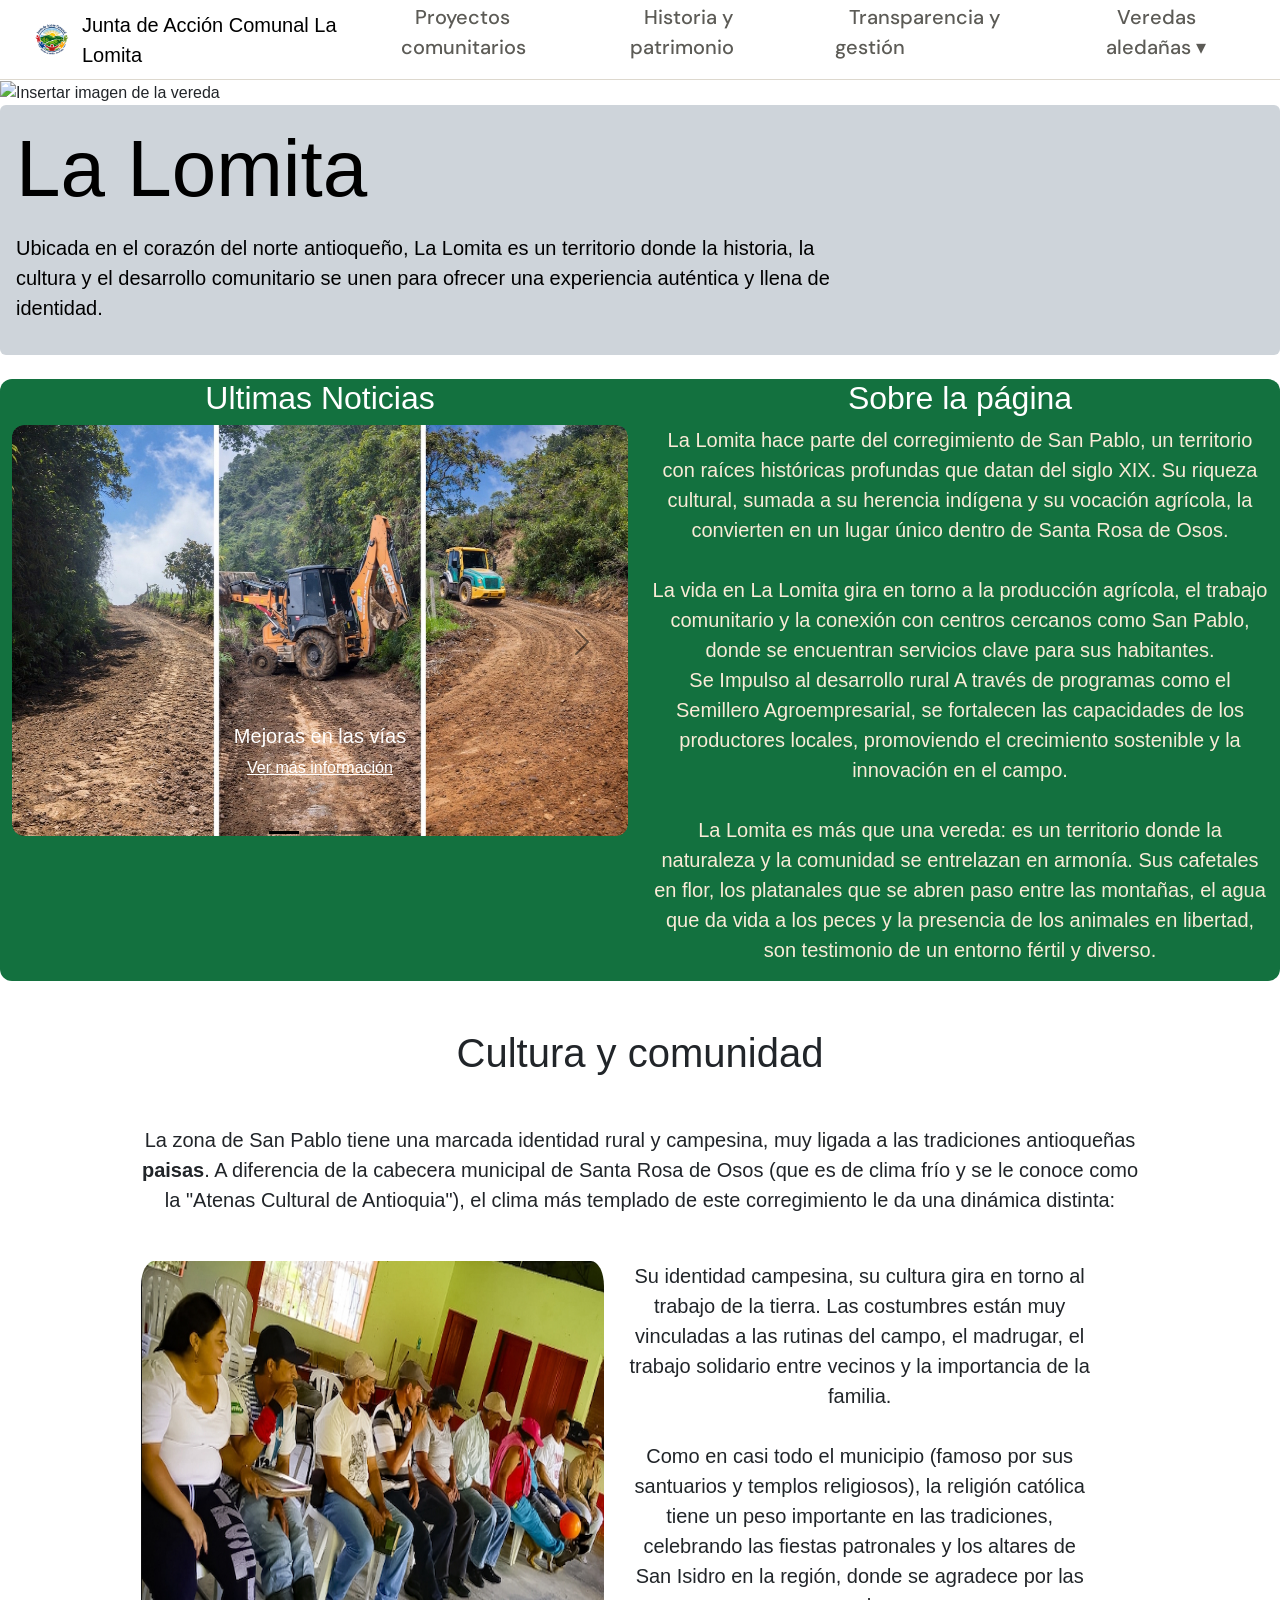
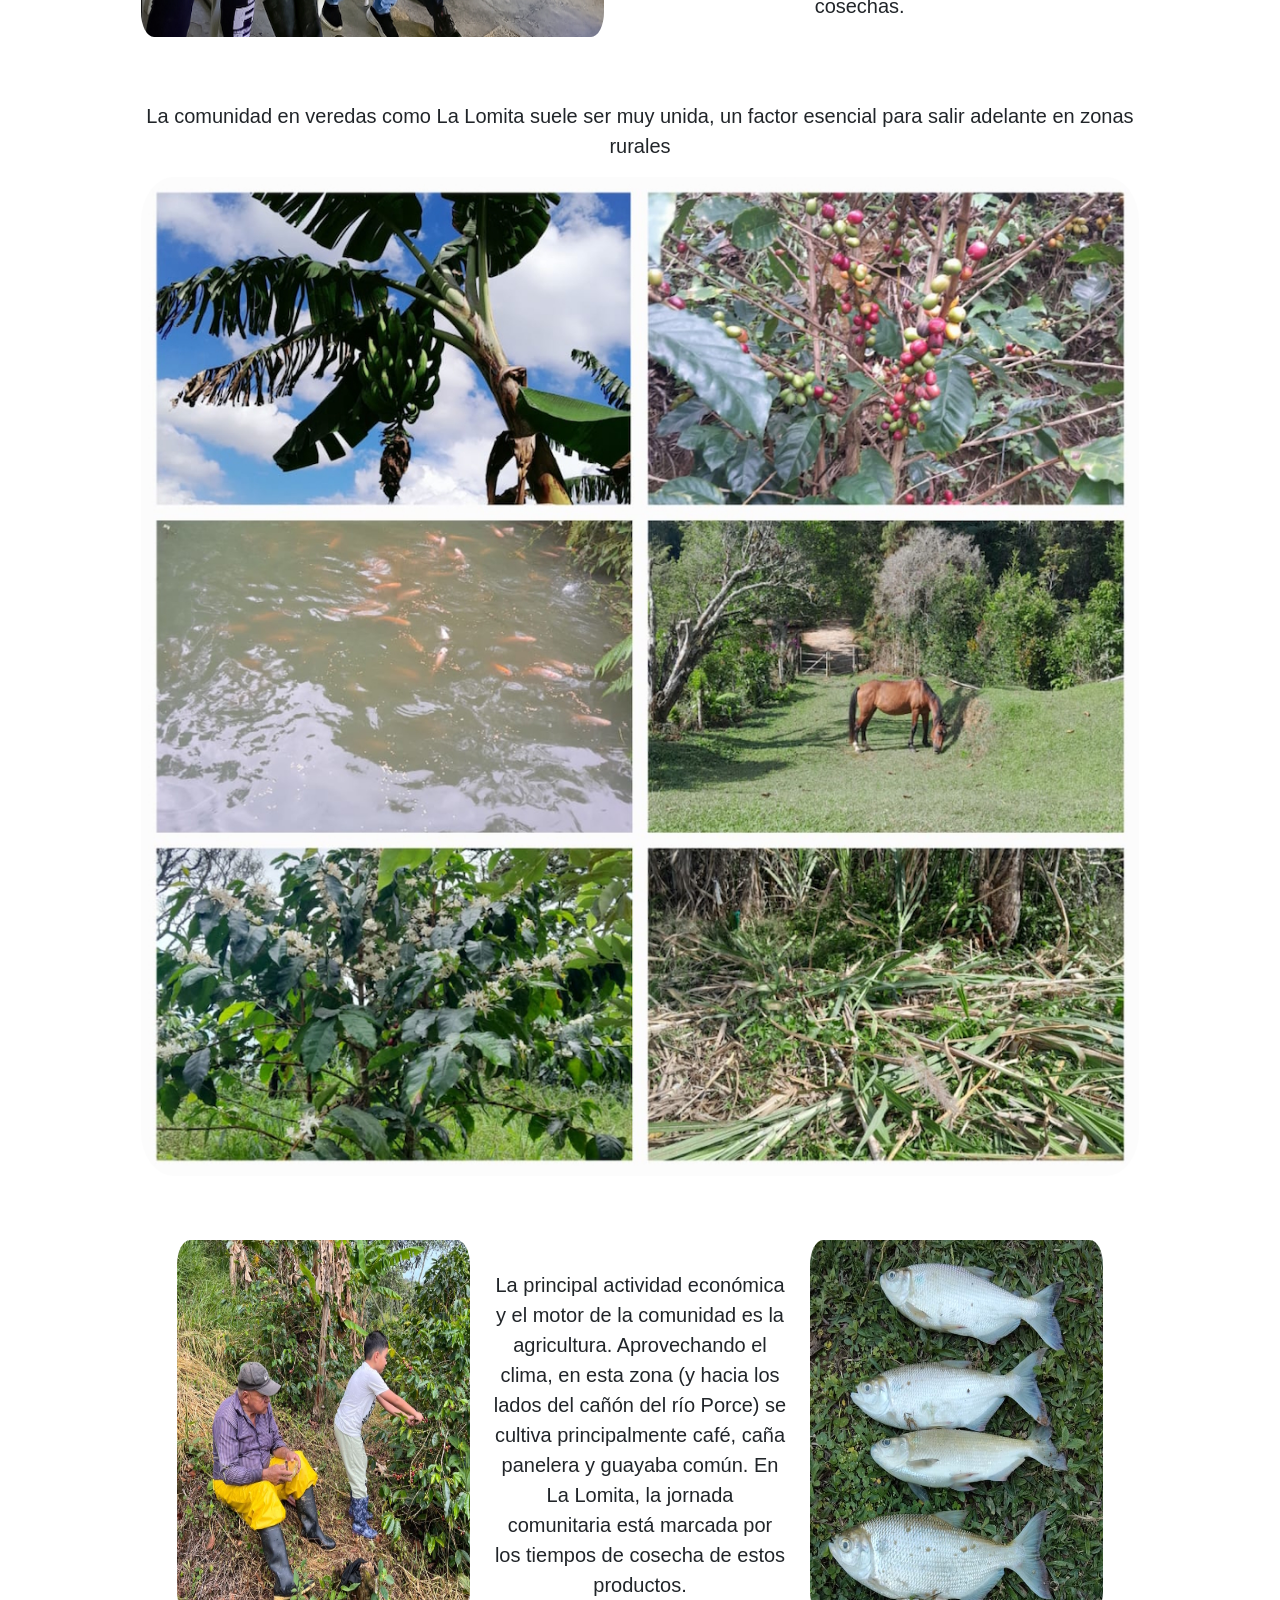
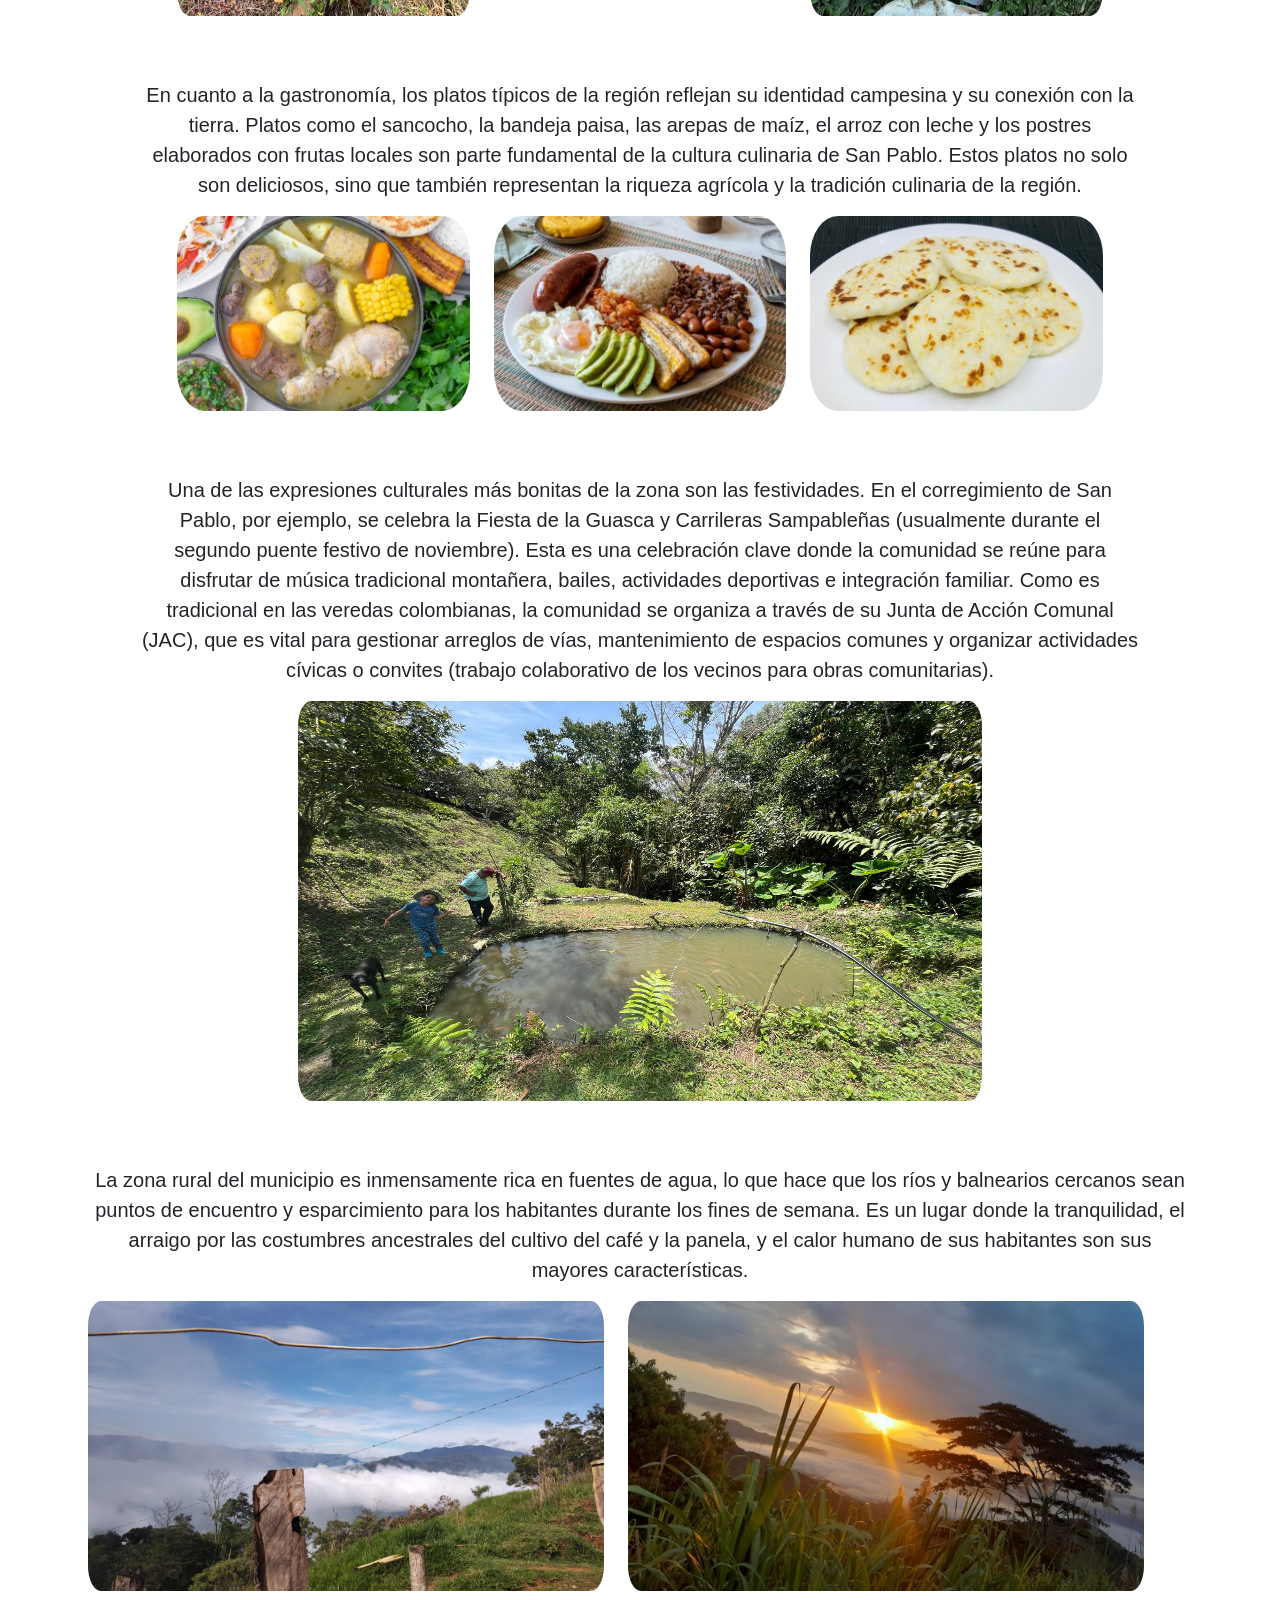
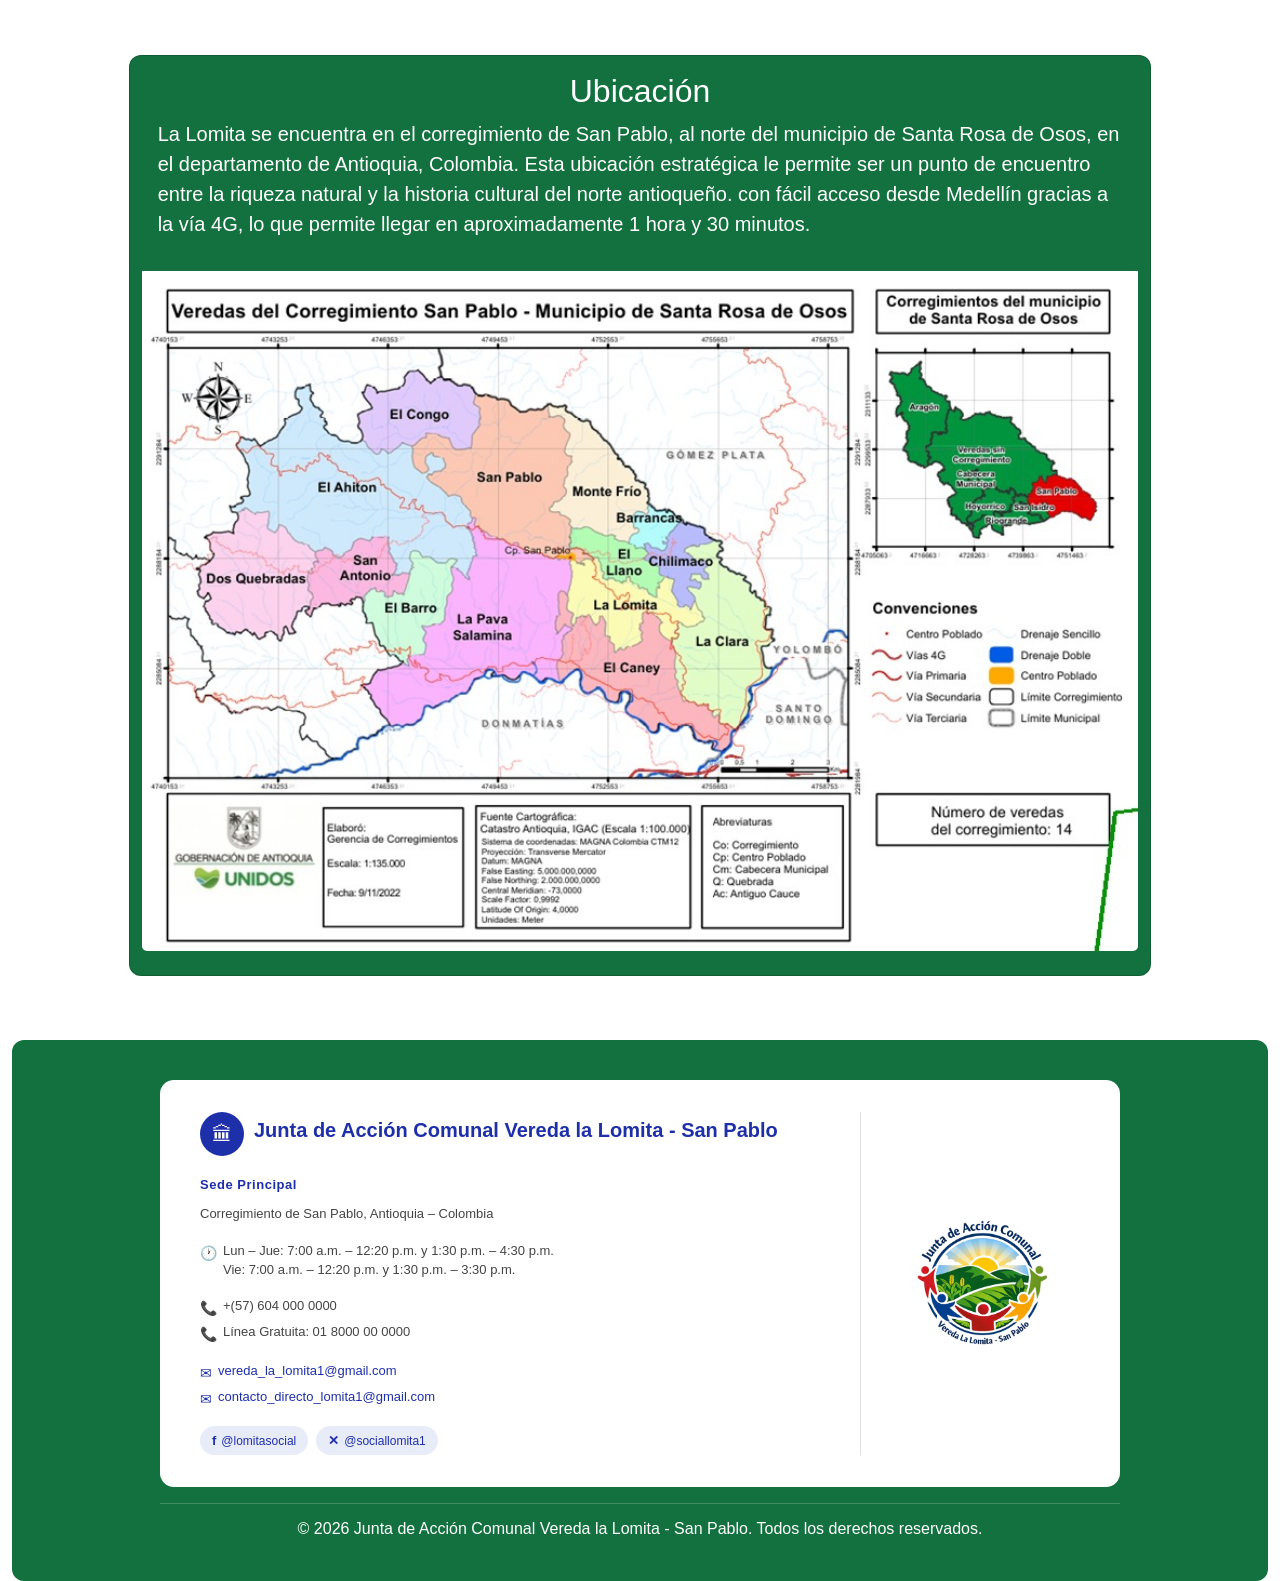
==== commit 0b224eee: "actualizacion final" ====
--- a/index.html
+++ b/index.html
@@ -10,6 +10,7 @@
     rel="stylesheet">
   <link href="https://cdn.jsdelivr.net/npm/bootstrap@5.3.8/dist/css/bootstrap.min.css" rel="stylesheet"
     integrity="sha384-sRIl4kxILFvY47J16cr9ZwB07vP4J8+LH7qKQnuqkuIAvNWLzeN8tE5YBujZqJLB" crossorigin="anonymous">
+  <link rel="icon" type="image/png" href="img/icono_arriba.png">
   <style>
     /* ── Variables ── */
     :root {
@@ -813,7 +814,7 @@
 
           <!-- Barra inferior-->
           <div class="footer-bottom">
-            <p>© 2026 Junta de Acción Comunal Vereda la Lomita - San Pablo. Todos los derechos reservados.</p>
+            <p style="color: white;">© 2026 Junta de Acción Comunal Vereda la Lomita - San Pablo. Todos los derechos reservados.</p>
           </div>
 
         </footer>
